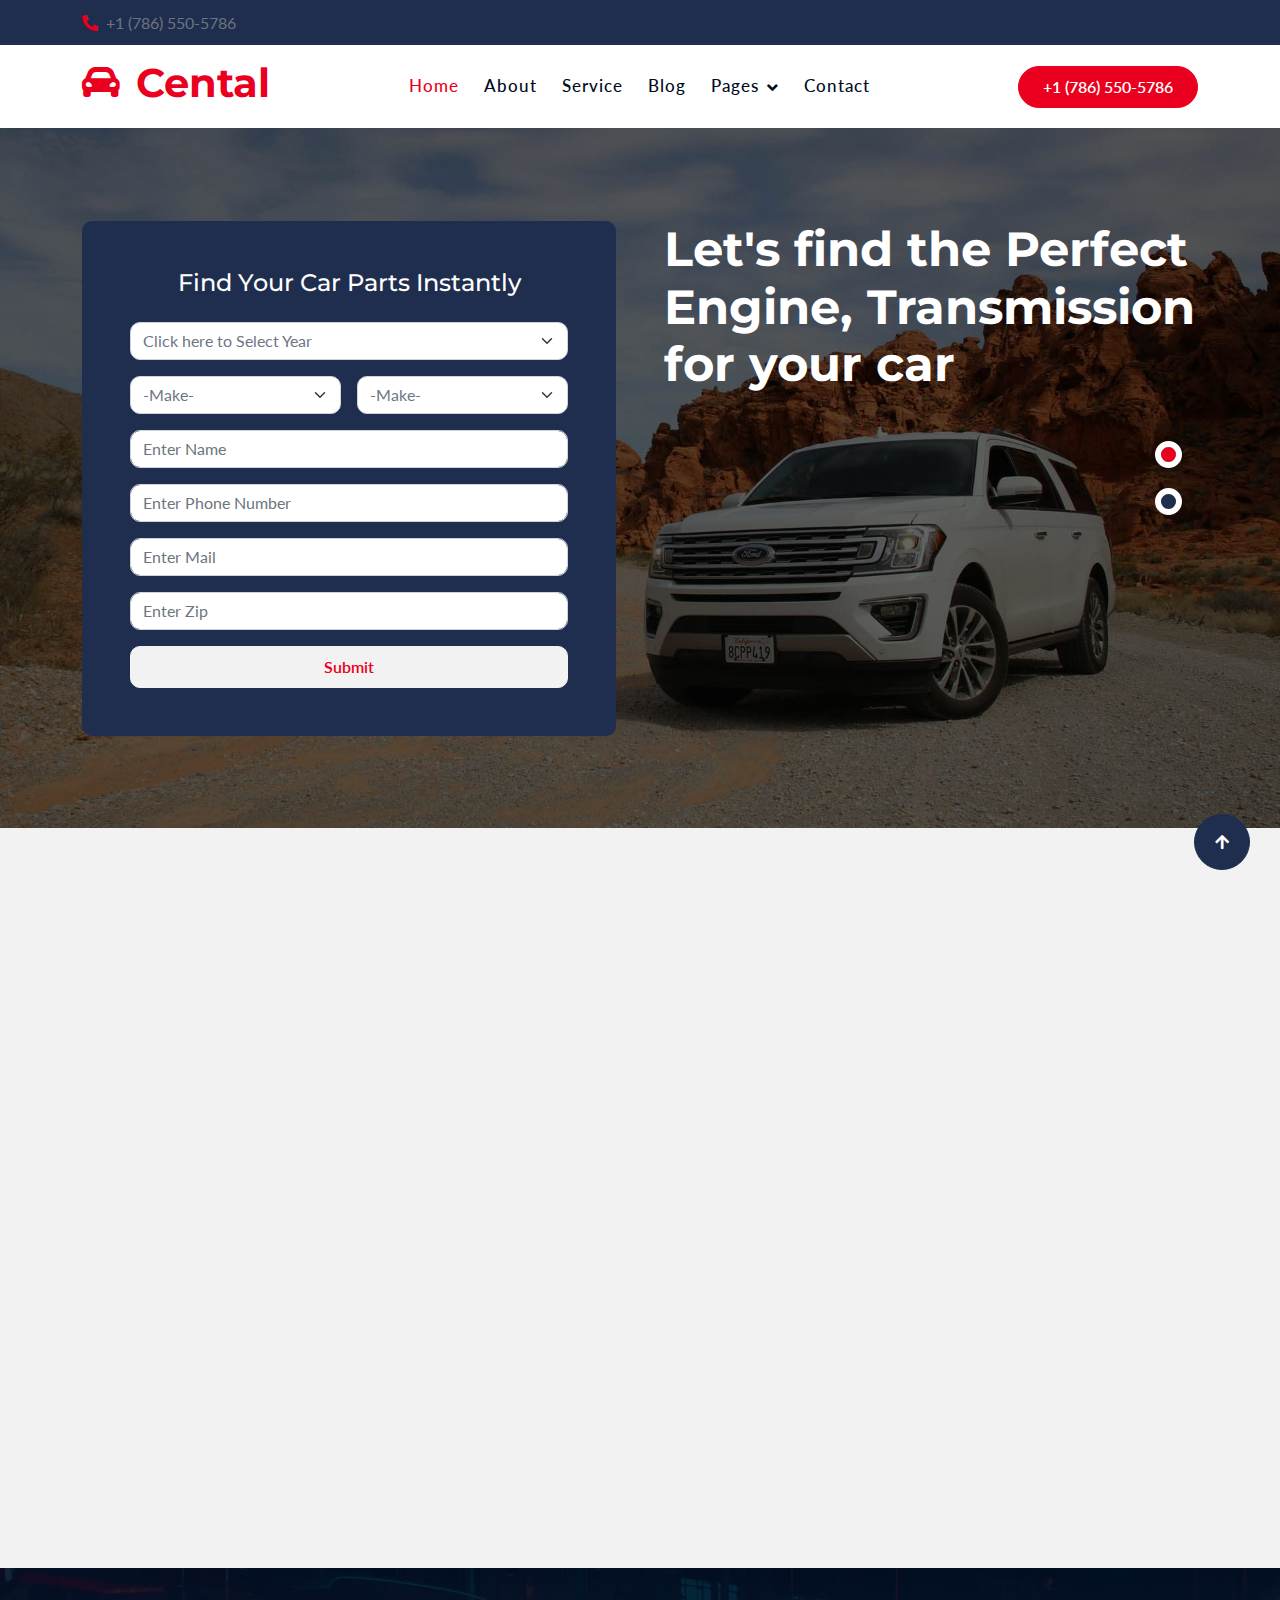
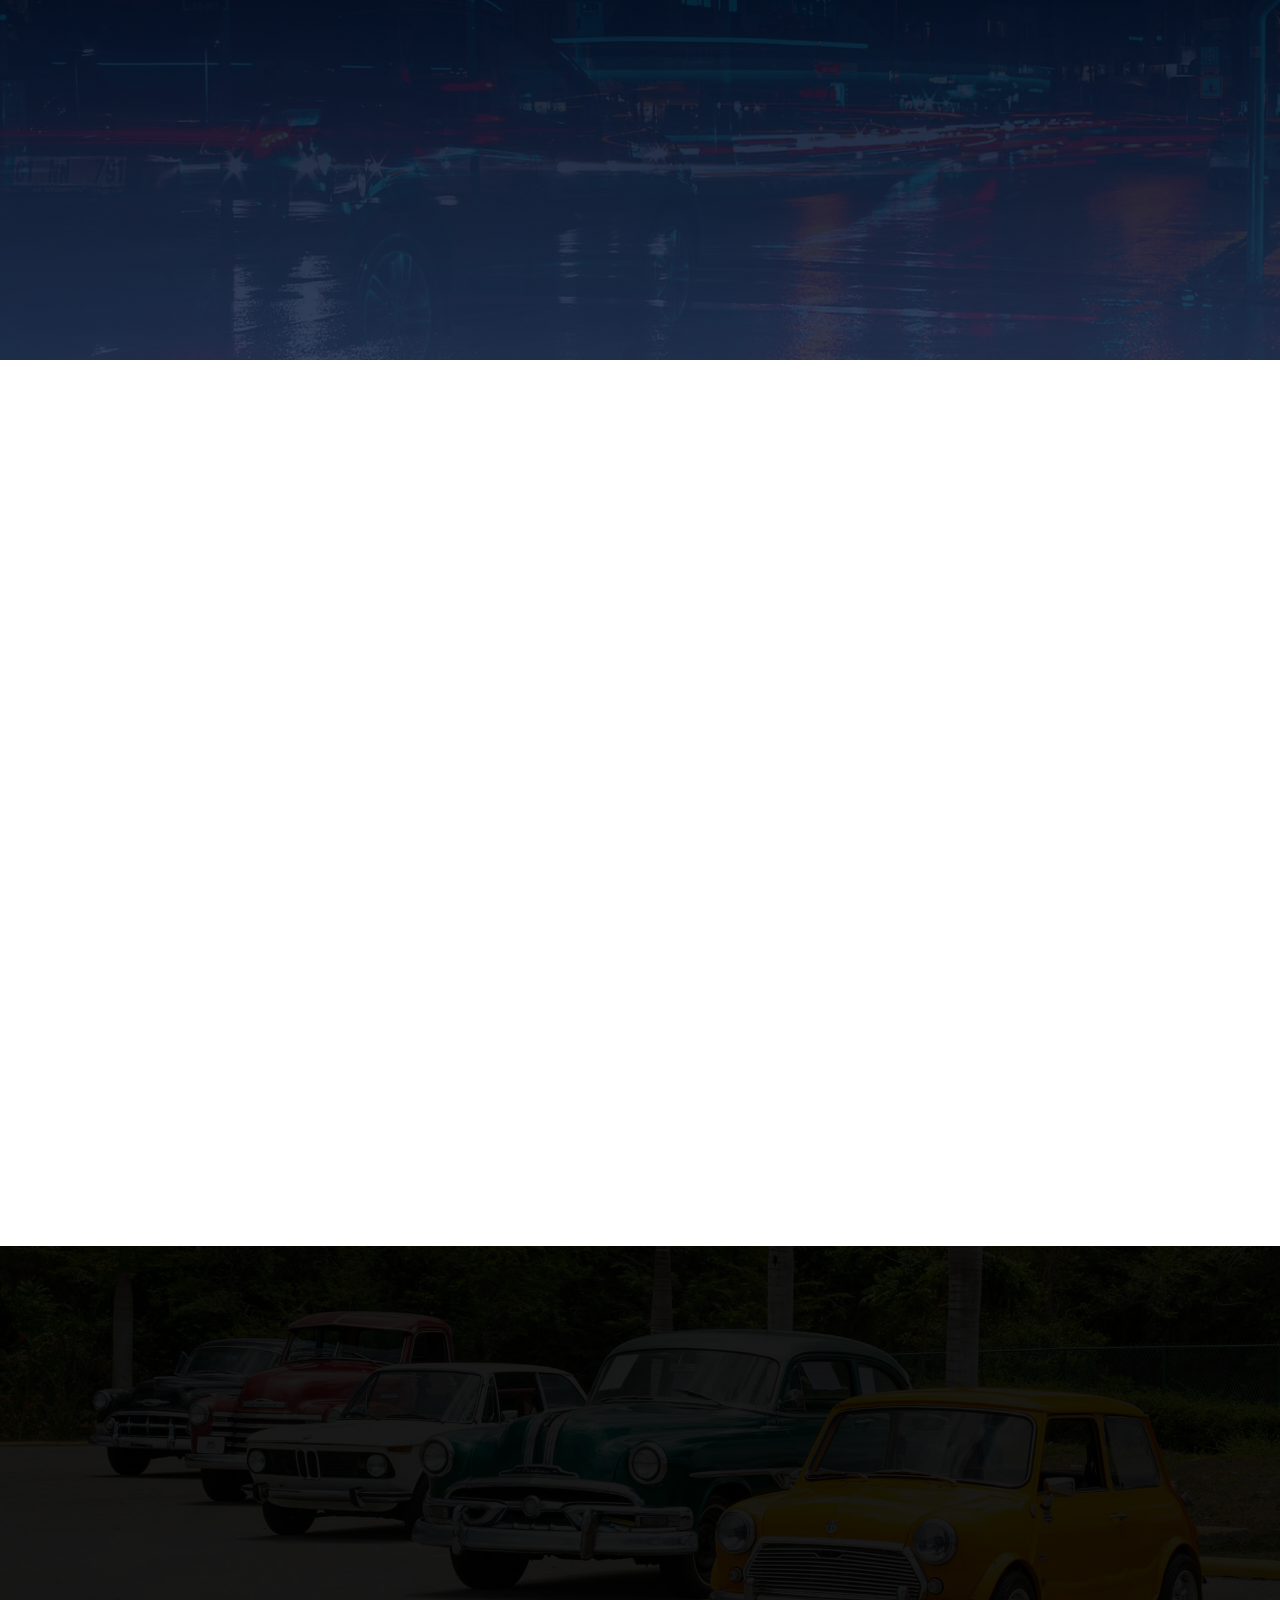
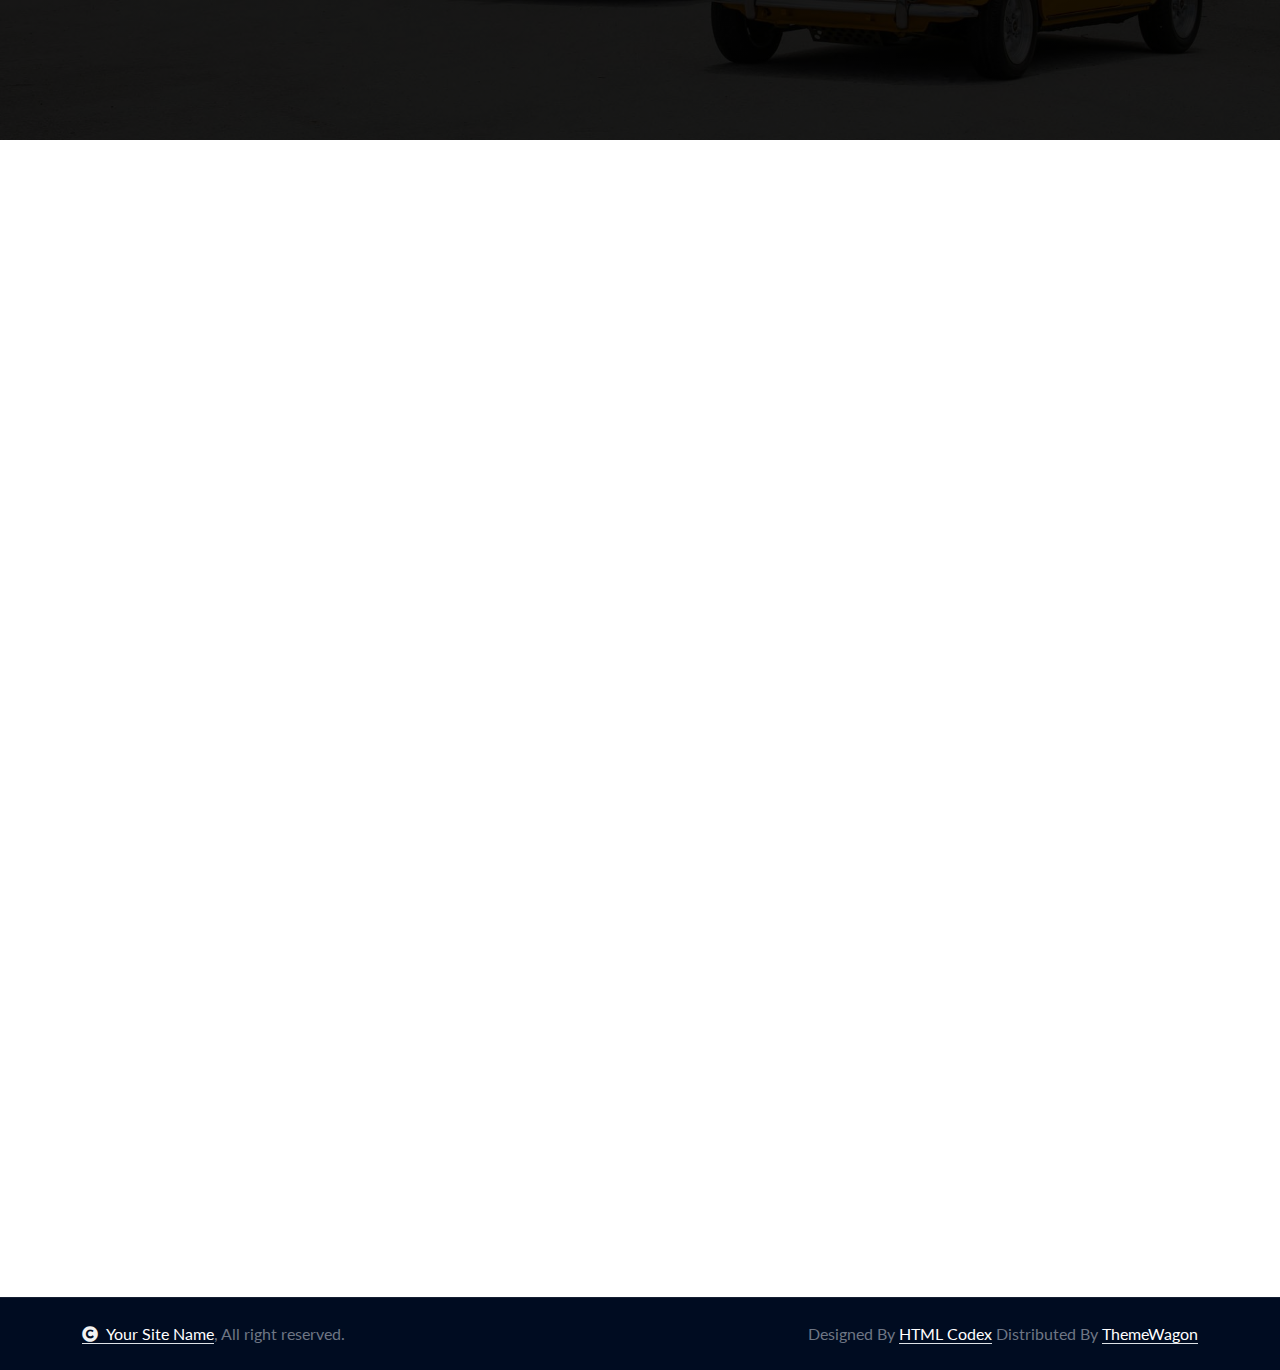
==== index.html @ b7e37d1e "first commit" ====
<!DOCTYPE html>
<html lang="en">

<head>
    <meta charset="utf-8">
    <title>Cental - Car Rent Website Template</title>
    <meta content="width=device-width, initial-scale=1.0" name="viewport">
    <meta content="" name="keywords">
    <meta content="" name="description">

    <!-- Google Web Fonts -->
    <link rel="preconnect" href="https://fonts.googleapis.com">
    <link rel="preconnect" href="https://fonts.gstatic.com" crossorigin>
    <link
        href="https://fonts.googleapis.com/css2?family=Lato:ital,wght@0,400;0,700;0,900;1,400;1,700;1,900&family=Montserrat:ital,wght@0,100..900;1,100..900&display=swap"
        rel="stylesheet">

    <!-- Icon Font Stylesheet -->
    <link rel="stylesheet" href="https://use.fontawesome.com/releases/v5.15.4/css/all.css" />
    <link href="https://cdn.jsdelivr.net/npm/bootstrap-icons@1.4.1/font/bootstrap-icons.css" rel="stylesheet">

    <!-- Libraries Stylesheet -->
    <link href="lib/animate/animate.min.css" rel="stylesheet">
    <link href="lib/owlcarousel/assets/owl.carousel.min.css" rel="stylesheet">


    <!-- Customized Bootstrap Stylesheet -->
    <link href="css/bootstrap.min.css" rel="stylesheet">

    <!-- Template Stylesheet -->
    <link href="css/style.css" rel="stylesheet">
</head>

<body>

    <!-- Spinner Start -->
    <div id="spinner"
        class="show bg-white position-fixed translate-middle w-100 vh-100 top-50 start-50 d-flex align-items-center justify-content-center">
        <div class="spinner-border text-primary" style="width: 3rem; height: 3rem;" role="status">
            <span class="sr-only">Loading...</span>
        </div>
    </div>
    <!-- Spinner End -->

    <!-- Topbar Start -->
    <div class="container-fluid topbar bg-secondary d-none d-xl-block w-100">
        <div class="container">
            <div class="row gx-0 align-items-center" style="height: 45px;">
                <div class="col-lg-6 text-center text-lg-start mb-lg-0">
                    <div class="d-flex flex-wrap">
                        <!-- <a href="#" class="text-muted me-4"><i class="fas fa-map-marker-alt text-primary me-2"></i>Find A Location</a> -->
                        <a href="tel:+1 (786) 550-5786" class="text-muted me-4"><i
                                class="fas fa-phone-alt text-primary me-2"></i>+1 (786) 550-5786</a>
                        <!-- <a href="mailto:example@gmail.com" class="text-muted me-0"><i
                                class="fas fa-envelope text-primary me-2"></i>Example@gmail.com</a> -->
                    </div>
                </div>
                <!-- <div class="col-lg-6 text-center text-lg-end">
                    <div class="d-flex align-items-center justify-content-end">
                        <a href="#" class="btn btn-light btn-sm-square rounded-circle me-3"><i
                                class="fab fa-facebook-f"></i></a>
                        <a href="#" class="btn btn-light btn-sm-square rounded-circle me-3"><i
                                class="fab fa-twitter"></i></a>
                        <a href="#" class="btn btn-light btn-sm-square rounded-circle me-3"><i
                                class="fab fa-instagram"></i></a>
                        <a href="#" class="btn btn-light btn-sm-square rounded-circle me-0"><i
                                class="fab fa-linkedin-in"></i></a>
                    </div>
                </div> -->
            </div>
        </div>
    </div>
    <!-- Topbar End -->

    <!-- Navbar & Hero Start -->
    <div class="container-fluid nav-bar sticky-top px-0 px-lg-4 py-2 py-lg-0">
        <div class="container">
            <nav class="navbar navbar-expand-lg navbar-light">
                <a href="" class="navbar-brand p-0">
                    <h1 class="display-6 text-primary"><i class="fas fa-car-alt me-3"></i></i>Cental</h1>
                    <!-- <img src="img/logo.png" alt="Logo"> -->
                </a>
                <button class="navbar-toggler" type="button" data-bs-toggle="collapse" data-bs-target="#navbarCollapse">
                    <span class="fa fa-bars"></span>
                </button>
                <div class="collapse navbar-collapse" id="navbarCollapse">
                    <div class="navbar-nav mx-auto py-0">
                        <a href="index.html" class="nav-item nav-link active">Home</a>
                        <a href="about.html" class="nav-item nav-link">About</a>
                        <a href="service.html" class="nav-item nav-link">Service</a>
                        <a href="blog.html" class="nav-item nav-link">Blog</a>

                        <div class="nav-item dropdown">
                            <a href="#" class="nav-link dropdown-toggle" data-bs-toggle="dropdown">Pages</a>
                            <div class="dropdown-menu m-0">
                                <a href="feature.html" class="dropdown-item">Our Feature</a>
                                <a href="cars.html" class="dropdown-item">Our Cars</a>
                                <a href="team.html" class="dropdown-item">Our Team</a>
                                <a href="testimonial.html" class="dropdown-item">Testimonial</a>
                                <a href="404.html" class="dropdown-item">404 Page</a>
                            </div>
                        </div>
                        <a href="contact.html" class="nav-item nav-link">Contact</a>
                    </div>
                    <a href="tel:+1 (786) 550-5786" class="btn btn-primary rounded-pill py-2 px-4">+1 (786) 550-5786</a>
                </div>
            </nav>
        </div>
    </div>
    <!-- Navbar & Hero End -->

    <!-- Carousel Start -->
    <div class="header-carousel">
        <div id="carouselId" class="carousel slide" data-bs-ride="carousel" data-bs-interval="false">
            <ol class="carousel-indicators">
                <li data-bs-target="#carouselId" data-bs-slide-to="0" class="active" aria-current="true"
                    aria-label="First slide"></li>
                <li data-bs-target="#carouselId" data-bs-slide-to="1" aria-label="Second slide"></li>
            </ol>
            <div class="carousel-inner" role="listbox">
                <div class="carousel-item active">
                    <img src="img/carousel-2.jpg" class="img-fluid w-100" alt="First slide" />
                    <div class="carousel-caption">
                        <div class="container py-4">
                            <div class="row g-5">
                                <div class="col-lg-6 fadeInLeft animated" data-animation="fadeInLeft" data-delay="1s"
                                    style="animation-delay: 1s;">
                                    <div class="bg-secondary rounded p-5">
                                        <h4 class="text-white mb-4">Find Your Car Parts Instantly</h4>
                                        <form>
                                            <div class="row g-3">
                                                <div class="col-12">
                                                    <select class="form-select" aria-label="Default select example">
                                                        <option value="">Click here to Select Year</option>
                                                        <option value="2023">2023</option>
                                                        <option value="2022">2022</option>
                                                        <option value="2021">2021</option>
                                                        <option value="2020">2020</option>
                                                        <option value="2019">2019</option>
                                                        <option value="2018">2018</option>
                                                        <option value="2017">2017</option>
                                                        <option value="2016">2016</option>
                                                        <option value="2015">2015</option>
                                                        <option value="2014">2014</option>
                                                        <option value="2013">2013</option>
                                                        <option value="2012">2012</option>
                                                        <option value="2011">2011</option>
                                                        <option value="2010">2010</option>
                                                        <option value="2009">2009</option>
                                                        <option value="2008">2008</option>
                                                        <option value="2007">2007</option>
                                                        <option value="2006">2006</option>
                                                        <option value="2005">2005</option>
                                                        <option value="2004">2004</option>
                                                        <option value="2003">2003</option>
                                                        <option value="2002">2002</option>
                                                        <option value="2001">2001</option>
                                                        <option value="2000">2000</option>
                                                        <option value="1999">1999</option>
                                                        <option value="1998">1998</option>
                                                        <option value="1997">1997</option>
                                                        <option value="1996">1996</option>
                                                        <option value="1995">1995</option>
                                                        <option value="1994">1994</option>
                                                        <option value="1993">1993</option>
                                                        <option value="1992">1992</option>
                                                        <option value="1991">1991</option>
                                                        <option value="1990">1990</option>
                                                        <option value="1989">1989</option>
                                                        <option value="1988">1988</option>
                                                        <option value="1987">1987</option>
                                                        <option value="1986">1986</option>
                                                        <option value="1985">1985</option>
                                                        <option value="1984">1984</option>
                                                        <option value="1983">1983</option>
                                                        <option value="1982">1982</option>
                                                        <option value="1981">1981</option>
                                                        <option value="1980">1980</option>
                                                        <option value="1979">1979</option>
                                                        <option value="1978">1978</option>
                                                        <option value="1977">1977</option>
                                                        <option value="1976">1976</option>
                                                        <option value="1975">1975</option>
                                                        <option value="1974">1974</option>
                                                        <option value="1973">1973</option>
                                                        <option value="1972">1972</option>
                                                        <option value="1971">1971</option>
                                                        <option value="1970">1970</option>
                                                    </select>
                                                </div>
                                                <div class="col-6">
                                                    <select class="form-select" aria-label="Default select example">
                                                        <option value="">-Make-</option>
                                                        <option value="AMC">AMC</option>
                                                        <option value="Acura">Acura</option>
                                                        <option value="Alfa">Alfa</option>
                                                        <option value="Aston Martin">Aston Martin</option>
                                                        <option value="Asuna">Asuna</option>
                                                        <option value="Audi">Audi</option>
                                                        <option value="Austin">Austin</option>
                                                        <option value="Autocar">Autocar</option>
                                                        <option value="Avanti">Avanti</option>
                                                        <option value="BMW">BMW</option>
                                                        <option value="Bentley">Bentley</option>
                                                        <option value="Bricklin">Bricklin</option>
                                                        <option value="Brockway">Brockway</option>
                                                        <option value="Buick">Buick</option>
                                                        <option value="Cadillac">Cadillac</option>
                                                        <option value="Checker">Checker</option>
                                                        <option value="Chevy">Chevy</option>
                                                        <option value="Chrysler">Chrysler</option>
                                                        <option value="Citroen">Citroen</option>
                                                        <option value="Daewoo">Daewoo</option>
                                                        <option value="Daihatsu">Daihatsu</option>
                                                        <option value="Delorean">Delorean</option>
                                                        <option value="Desoto">Desoto</option>
                                                        <option value="Diamond">Diamond</option>
                                                        <option value="Dodge">Dodge</option>
                                                        <option value="Eagle">Eagle</option>
                                                        <option value="Ferrari">Ferrari</option>
                                                        <option value="Fiat">Fiat</option>
                                                        <option value="Fisker">Fisker</option>
                                                        <option value="Ford">Ford</option>
                                                        <option value="GMC">GMC</option>
                                                        <option value="Genesis">Genesis</option>
                                                        <option value="Geo">Geo</option>
                                                        <option value="Honda">Honda</option>
                                                        <option value="Hummer">Hummer</option>
                                                        <option value="Hyundai">Hyundai</option>
                                                        <option value="Infiniti">Infiniti</option>
                                                        <option value="Isuzu">Isuzu</option>
                                                        <option value="Jaguar">Jaguar</option>
                                                        <option value="Jeep">Jeep</option>
                                                        <option value="Kia">Kia</option>
                                                        <option value="Lamborghini">Lamborghini</option>
                                                        <option value="LandRover">LandRover</option>
                                                        <option value="Lexus">Lexus</option>
                                                        <option value="Lincoln">Lincoln</option>
                                                        <option value="Lotus">Lotus</option>
                                                        <option value="Maserati">Maserati</option>
                                                        <option value="Maybach">Maybach</option>
                                                        <option value="Mazda">Mazda</option>
                                                        <option value="Mercedes">Mercedes</option>
                                                        <option value="Mercury">Mercury</option>
                                                        <option value="Mini">Mini</option>
                                                        <option value="Mitsubishi">Mitsubishi</option>
                                                        <option value="Nissan">Nissan</option>
                                                        <option value="Oldsmobile">Oldsmobile</option>
                                                        <option value="Peugeot">Peugeot</option>
                                                        <option value="Plymouth">Plymouth</option>
                                                        <option value="Pontiac">Pontiac</option>
                                                        <option value="Porsche">Porsche</option>
                                                        <option value="Ram">Ram</option>
                                                        <option value="Renault">Renault</option>
                                                        <option value="RollsRoyce">RollsRoyce</option>
                                                        <option value="Rover">Rover</option>
                                                        <option value="Saab">Saab</option>
                                                        <option value="Saturn">Saturn</option>
                                                        <option value="Scion">Scion</option>
                                                        <option value="Subaru">Subaru</option>
                                                        <option value="Suzuki">Suzuki</option>
                                                        <option value="Tesla">Tesla</option>
                                                        <option value="Toyota">Toyota</option>
                                                        <option value="Triumph">Triumph</option>
                                                        <option value="Volkswagen">Volkswagen</option>
                                                        <option value="Volvo">Volvo</option>
                                                    </select>
                                                </div>
                                                <div class="col-6">
                                                    <select class="form-select" aria-label="Default select example">
                                                        <option value="">-Make-</option>
                                                        <option>Engine</option>
                                                        <option>Transmission</option>
                                                        <option>ABS Module</option>
                                                        <option>ABS Pump</option>
                                                        <option>Airbag</option>
                                                        <option>Steering Column</option>
                                                        <option>Instrument Cluster</option>
                                                        <option>Front Drive Shaft</option>
                                                        <option>Rear Drive Shaft</option>
                                                        <option>Transfer Case</option>
                                                        <option>Cylinder Head</option>
                                                        <option>Axle Shaft</option>
                                                        <option>Struts</option>
                                                        <option>Side Mirror</option>
                                                        <option>Front Differential</option>
                                                        <option>Rear Differential</option>
                                                        <option>Rear Axle Assembly (Rear End)</option>
                                                        <option>Front Axle Assembly</option>
                                                        <option>Shifter Assembly</option>
                                                        <option>Paddle Shifter</option>
                                                        <option>Turbo</option>
                                                        <option>Supercharger</option>
                                                        <option>Climate Control Module</option>
                                                        <option>A/C Heater Control</option>
                                                        <option>HVAC Control</option>
                                                        <option>Tail Light</option>
                                                        <option>ABS Assembly</option>
                                                        <option>ABS Control Module</option>
                                                        <option>Headlight</option>
                                                        <option>Others</option>
                                                        <option>A/C Compressor</option>
                                                        <option>A/C Compressor Clutch Only</option>
                                                        <option>A/C Condenser</option>
                                                        <option>A/C Condenser Fan</option>
                                                        <option>A/C Control Computer</option>
                                                        <option>A/C Evaporator</option>
                                                        <option>A/C Evaporator Housing only</option>
                                                        <option>A/C Heater Control (see also Radio or TV Screen)
                                                        </option>
                                                        <option>A/C Hose</option>
                                                        <option>Adaptive Cruise Projector</option>
                                                        <option>Air Bag</option>
                                                        <option>Air Bag Clockspring</option>
                                                        <option>Air Bag Ctrl Module</option>
                                                        <option>Air Box/Air Cleaner</option>
                                                        <option>Air Cond./Heater Vents</option>
                                                        <option>Air Flow Meter</option>
                                                        <option>Air Pump</option>
                                                        <option>Air Ride Compressor</option>
                                                        <option>Air Shutter</option>
                                                        <option>Air Tube/Resonator</option>
                                                        <option>Alternator</option>
                                                        <option>Amplifier/Radio</option>
                                                        <option>Antenna</option>
                                                        <option>Anti-Lock Brake Computer</option>
                                                        <option>Anti-Lock Brake Pump</option>
                                                        <option>Audiovisual (A/V) (see also TV Screen)</option>
                                                        <option>Automatic Headlight Dimmer</option>
                                                        <option>Axle Assy Fr (4WD w. Housing)</option>
                                                        <option>Axle Assy Rear (w. Housing)</option>
                                                        <option>Axle Beam Front (2WD, incl I Beam Susp)</option>
                                                        <option>Axle Beam Rear (FWD)</option>
                                                        <option>Axle Flange</option>
                                                        <option>Axle Housing Only</option>
                                                        <option>Axle Shaft</option>
                                                        <option>Back Glass Regulator</option>
                                                        <option>Back Glass Shock</option>
                                                        <option>Backing Plate, Front</option>
                                                        <option>Backing Plate, Rear</option>
                                                        <option>Backup Camera</option>
                                                        <option>Backup Light</option>
                                                        <option>Battery Tray</option>
                                                        <option>Bell Housing</option>
                                                        <option>Belt Tensioner</option>
                                                        <option>Blind Spot Camera</option>
                                                        <option>Blower Motor</option>
                                                        <option>Body Wiring Harness</option>
                                                        <option>Brake/Clutch Pedal</option>
                                                        <option>Brake Booster</option>
                                                        <option>Brake Proportioning Valve</option>
                                                        <option>Brake Rotor/Drum, Front</option>
                                                        <option>Brake Rotor/Drum, Rear</option>
                                                        <option>Bug Screen</option>
                                                        <option>Bumper Assy (Front) includes cover</option>
                                                        <option>Bumper Assy (Rear) includes cover</option>
                                                        <option>Bumper Cover (Front)</option>
                                                        <option>Bumper Cover (Rear)</option>
                                                        <option>Bumper End Cap</option>
                                                        <option>Bumper Energy Absorber (Front)</option>
                                                        <option>Bumper Energy Absorber (Rear)</option>
                                                        <option>Bumper Face Bar (Front)</option>
                                                        <option>Bumper Face Bar (Rear)</option>
                                                        <option>Bumper Filler Panel</option>
                                                        <option>Bumper Step Pad</option>
                                                        <option>Cabin Air Filter</option>
                                                        <option>Cabin Fuse Box</option>
                                                        <option>Caliper</option>
                                                        <option>Camera Projector</option>
                                                        <option>Camshaft Housing</option>
                                                        <option>Carburetor (see also Throttle Body)</option>
                                                        <option>Cargo Lamp</option>
                                                        <option>Carrier (see also Differential)</option>
                                                        <option>Carrier Case</option>
                                                        <option>CD Player/Radio</option>
                                                        <option>Center Cap (Wheel)</option>
                                                        <option>Chassis Control Computer (not Engine)</option>
                                                        <option>Clock</option>
                                                        <option>Clockspring (Air Bag)</option>
                                                        <option>Clutch Disc</option>
                                                        <option>Clutch Fork</option>
                                                        <option>Clutch Master Cylinder</option>
                                                        <option>Coil/Air Spring</option>
                                                        <option>Coil/Igniter</option>
                                                        <option>Column Switch</option>
                                                        <option>Computer Box Engine</option>
                                                        <option>Computer Box Not Engine</option>
                                                        <option>Condenser</option>
                                                        <option>Condenser/Radiator mtd. Cooling Fan</option>
                                                        <option>Connecting Rod, Engine</option>
                                                        <option>Console, Front</option>
                                                        <option>Console, Rear</option>
                                                        <option>Control Arm, Front Lower</option>
                                                        <option>Control Arm, Front Upper</option>
                                                        <option>Control Arm, Rear Lower</option>
                                                        <option>Control Arm, Rear Upper</option>
                                                        <option>Convertible Top</option>
                                                        <option>Convertible Top Boot</option>
                                                        <option>Convertible Top Lift</option>
                                                        <option>Convertible Top Motor</option>
                                                        <option>Coolant Pump</option>
                                                        <option>Cooling Fan (Rad and Con mtd.)</option>
                                                        <option>Core (Radiator) Support</option>
                                                        <option>Cowl</option>
                                                        <option>Cowl Vent Panel</option>
                                                        <option>Crank Pulley (Harmonic Balancer)</option>
                                                        <option>Cruise Control Computer</option>
                                                        <option>Cruise Speed Controler</option>
                                                        <option>Cylinder Head (Engine)</option>
                                                        <option>Dash/Interior/Seat Switch</option>
                                                        <option>Dash Bezel (see also Instrument or Radio Bezel)</option>
                                                        <option>Dash Wiring Harness</option>
                                                        <option>Deck Lid Assembly</option>
                                                        <option>Deck Lid/Trunk Lid Shell</option>
                                                        <option>Differential Assembly (see also Carrier)</option>
                                                        <option>Differential Case Only</option>
                                                        <option>Differential Flange Only</option>
                                                        <option>Distributor</option>
                                                        <option>Door Mirror Cover</option>
                                                        <option>Door Window Crank Handle</option>
                                                        <option>Drag Link</option>
                                                        <option>Drive-By-Wire</option>
                                                        <option>Drive Shaft, Front</option>
                                                        <option>Drive Shaft, Rear</option>
                                                        <option>Driving Lamp Bezel</option>
                                                        <option>EGR Valve</option>
                                                        <option>Electric Door Motor (not Window)</option>
                                                        <option>Electric Window Motor</option>
                                                        <option>Electronic Transmission Shifter</option>
                                                        <option>Emblem</option>
                                                        <option>Emergency Brake</option>
                                                        <option>Engine</option>
                                                        <option>Engine Block</option>
                                                        <option>Engine Computer</option>
                                                        <option>Engine Core</option>
                                                        <option>Engine Cover</option>
                                                        <option>Engine Cradle</option>
                                                        <option>Engine Cylinder Head</option>
                                                        <option>Engine Fuse Box</option>
                                                        <option>Engine Oil Pan</option>
                                                        <option>Engine Wiring Harness</option>
                                                        <option>Exhaust Assembly</option>
                                                        <option>Exhaust Cross Pipe</option>
                                                        <option>Exhaust Fluid Pump</option>
                                                        <option>Exhaust Fluid Tank</option>
                                                        <option>Exhaust Heat Shield</option>
                                                        <option>Exhaust Lead Pipe</option>
                                                        <option>Exhaust Manifold</option>
                                                        <option>Exhaust Muffler</option>
                                                        <option>Exhaust Pipe</option>
                                                        <option>Exhaust Resonator</option>
                                                        <option>Exhaust Tail Pipe</option>
                                                        <option>Fan Blade</option>
                                                        <option>Fan Clutch</option>
                                                        <option>Flex Plate</option>
                                                        <option>Floor Shift Assembly</option>
                                                        <option>Flywheel</option>
                                                        <option>Fog Lamp</option>
                                                        <option>Fog Lamp Bezel</option>
                                                        <option>Fog Lamp Rear</option>
                                                        <option>Fog Lamp Switch</option>
                                                        <option>Frame</option>
                                                        <option>Frame Front Section Only</option>
                                                        <option>Frame Horn</option>
                                                        <option>Frame Upper &amp; Lower Rails</option>
                                                        <option>Front Axle Assembly (4WD w Housing)</option>
                                                        <option>Front Axle Beam (2WD, incl I Beam Susp)</option>
                                                        <option>Front Axle Shaft</option>
                                                        <option>Front Door Mirror</option>
                                                        <option>Front Door Mirror Glass</option>
                                                        <option>Front Door Regulator</option>
                                                        <option>Front Door Switch</option>
                                                        <option>Front Door Vent Glass Regulator</option>
                                                        <option>Front Door Window Motor</option>
                                                        <option>Front Drive Shaft</option>
                                                        <option>Front End Assembly (Nose)</option>
                                                        <option>Front Seat Belt Assembly</option>
                                                        <option>Front Valance</option>
                                                        <option>Front Window Regulator</option>
                                                        <option>Fuel Cap</option>
                                                        <option>Fuel Cooler</option>
                                                        <option>Fuel Distributor (&amp; Misc. Injection)</option>
                                                        <option>Fuel Filler Door</option>
                                                        <option>Fuel Filler Neck</option>
                                                        <option>Fuel Gauge</option>
                                                        <option>Fuel Injector (&amp; Misc. Injection)</option>
                                                        <option>Fuel Injector Pump</option>
                                                        <option>Fuel Pump</option>
                                                        <option>Fuel Rail (&amp; Misc. Injection)</option>
                                                        <option>Fuel Tank</option>
                                                        <option>Fuel Tank Sending Unit</option>
                                                        <option>Fuse Box (Cabin)</option>
                                                        <option>Fuse Box (Engine)</option>
                                                        <option>Gas Cap</option>
                                                        <option>Gas Tank</option>
                                                        <option>Gate Window Regulator</option>
                                                        <option>Gauge (Misc)</option>
                                                        <option>Generator</option>
                                                        <option>Glass, Special (see also Sunroof/TTop)</option>
                                                        <option>Glove Box</option>
                                                        <option>GPS Screen (see also Radio or Heater/AC Control)
                                                        </option>
                                                        <option>Grille</option>
                                                        <option>Grille Moulding</option>
                                                        <option>Grille Surround</option>
                                                        <option>Harmonic Balancer (Crank Pulley)</option>
                                                        <option>Head (Cylinder)</option>
                                                        <option>Header Panel</option>
                                                        <option>Headlight Assembly</option>
                                                        <option>Headlight Cover (Plastic)</option>
                                                        <option>Headlight Door</option>
                                                        <option>Headlight Housing</option>
                                                        <option>Headlight Igniter</option>
                                                        <option>Headlight Lens</option>
                                                        <option>Headlight Motor</option>
                                                        <option>Headlight Switch (Column Mounted)</option>
                                                        <option>Headlight Switch (Dash Mounted)</option>
                                                        <option>Headlight Switch (see also Column Switch)</option>
                                                        <option>Headlight Washer Motor Only</option>
                                                        <option>Headlight Wiper Motor Only</option>
                                                        <option>Headrest</option>
                                                        <option>Heads Up Display</option>
                                                        <option>Heater Assy</option>
                                                        <option>Heater Core</option>
                                                        <option>Heater Motor</option>
                                                        <option>Heater/AC Control (see also Radio or TV Screen)</option>
                                                        <option>Hood Deflector</option>
                                                        <option>Hood Latch</option>
                                                        <option>Hood Ornament</option>
                                                        <option>Hood Prop</option>
                                                        <option>Hood Scoop</option>
                                                        <option>Hood Shock</option>
                                                        <option>Horn</option>
                                                        <option>Hub</option>
                                                        <option>Hub Cap/Wheel Cover (display w image)</option>
                                                        <option>Hub Cap/Wheel Cover (display w/o image)</option>
                                                        <option>Hub, Lockout (4WD)</option>
                                                        <option>Ignition Module (see also Ignitor/Coil)</option>
                                                        <option>Ignition Switch</option>
                                                        <option>Ignitor/Coil</option>
                                                        <option>Info Screen (see also Radio or Heater/AC Control)
                                                        </option>
                                                        <option>Inside Door Handle</option>
                                                        <option>Instrument Cluster (see also Speedo)</option>
                                                        <option>Instrument Cluster Bezel</option>
                                                        <option>Intake Manifold</option>
                                                        <option>Intercooler</option>
                                                        <option>Interior Light</option>
                                                        <option>Inverter Cooler</option>
                                                        <option>Jack Assembly</option>
                                                        <option>Keys/Latches and Locks</option>
                                                        <option>Key Remote/Fob</option>
                                                        <option>Knee Assembly (see also Strut Assy)</option>
                                                        <option>Latch, Front Door</option>
                                                        <option>Latch, Rear Door</option>
                                                        <option>Latch, Back Door</option>
                                                        <option>Latches</option>
                                                        <option>Leaf Spring, Front</option>
                                                        <option>Leaf Spring, Rear</option>
                                                        <option>License Lamp</option>
                                                        <option>License Plate Bracket</option>
                                                        <option>Lock Actuator</option>
                                                        <option>Lockout Hub, 4X4</option>
                                                        <option>Locks</option>
                                                        <option>Luggage Rack</option>
                                                        <option>Marker/Fog Light, Front</option>
                                                        <option>Marker/Side Light, Rear</option>
                                                        <option>Master Cylinder</option>
                                                        <option>Mirror, Door</option>
                                                        <option>Mirror, Rear View</option>
                                                        <option>Neutral Safety Switch</option>
                                                        <option>Night Vision Camera</option>
                                                        <option>Oil Cooler</option>
                                                        <option>Oil Filter Adapter</option>
                                                        <option>Oil Pan, Engine</option>
                                                        <option>Oil Pan, Transmission</option>
                                                        <option>Oil Pump, Engine</option>
                                                        <option>Outside Door Handle</option>
                                                        <option>Overdrive Unit (see also Transmission)</option>
                                                        <option>Paddle Shifter</option>
                                                        <option>Park/Fog Lamp Front</option>
                                                        <option>Parcel Shelf</option>
                                                        <option>Park Lamp Rear (Side)</option>
                                                        <option>Parking Assist Camera</option>
                                                        <option>Power Brake Booster</option>
                                                        <option>Power Steering Assy</option>
                                                        <option>Power Steering Cooler</option>
                                                        <option>Power Steering Motor</option>
                                                        <option>Power Steering Pressure Cyl</option>
                                                        <option>Power Steering Pump</option>
                                                        <option>Power Steering Rack/Box/Gear</option>
                                                        <option>Power Steering Reservoir</option>
                                                        <option>Push Rod (Engine)</option>
                                                        <option>Quarter Window Motor</option>
                                                        <option>Quarter Window Regulator</option>
                                                        <option>Rack &amp; Pinion (Steering)</option>
                                                        <option>Radiator</option>
                                                        <option>Radiator/Condenser mtd. Cooling Fan</option>
                                                        <option>Radiator Air Shutter</option>
                                                        <option>Radiator Core Support</option>
                                                        <option>Radiator Cover Baffle</option>
                                                        <option>Radiator Fan Shroud</option>
                                                        <option>Radiator Overflow Bottle</option>
                                                        <option>Radio/CD (see also A/C Control or TV Screen)</option>
                                                        <option>Radio Bezel Trim</option>
                                                        <option>Radio Face Plate</option>
                                                        <option>Radius Arm, Front</option>
                                                        <option>Rag Joint (see also Steering Coupler)</option>
                                                        <option>Rear Axle Assy (RWD)</option>
                                                        <option>Rear Axle Beam (FWD)</option>
                                                        <option>Rear Clip</option>
                                                        <option>Rear Console</option>
                                                        <option>Rear Crossmember</option>
                                                        <option>Rear Door Handle, Inside</option>
                                                        <option>Rear Door Handle, Outside</option>
                                                        <option>Rear Door Regulator</option>
                                                        <option>Rear Door Switch</option>
                                                        <option>Rear Door Vent Glass regulator</option>
                                                        <option>Rear Door Window Motor</option>
                                                        <option>Rear Door Window Regulator</option>
                                                        <option>Rear Drive Shaft</option>
                                                        <option>Rear Finish Panel</option>
                                                        <option>Rear Gate Window Motor</option>
                                                        <option>Rear Knuckle/Stub Axle</option>
                                                        <option>Rear Lower Valance</option>
                                                        <option>Rear Seat Belt Assembly</option>
                                                        <option>Rear Suspension (see also Control Arms)</option>
                                                        <option>Rear Suspension Locating Arm</option>
                                                        <option>Rear Suspension Trailing Arm</option>
                                                        <option>Rear Window Defogger</option>
                                                        <option>Rear Window Washer Motor</option>
                                                        <option>Receiver Dryer</option>
                                                        <option>Ring and Pinion Only</option>
                                                        <option>Roll Bar</option>
                                                        <option>Roll Bar Padding</option>
                                                        <option>Roof</option>
                                                        <option>Roof Glass Frame/Track</option>
                                                        <option>Roof Panel (see also Sunroof)</option>
                                                        <option>Roof Rack</option>
                                                        <option>Running Boards</option>
                                                        <option>Running Board Motor</option>
                                                        <option>Seat Belt, Front</option>
                                                        <option>Seat Belt, Rear</option>
                                                        <option>Seat Belt Motor</option>
                                                        <option>Seat Belt Pretensioner</option>
                                                        <option>Seat Belt Track (Electric)</option>
                                                        <option>Seat Motor</option>
                                                        <option>Seat Switch</option>
                                                        <option>Seat Track, Front Only</option>
                                                        <option>Shifter Assembly (Floor)</option>
                                                        <option>Shock Absorber</option>
                                                        <option>Slave Cylinder</option>
                                                        <option>Smog Pump</option>
                                                        <option>Spare Tire Carrier</option>
                                                        <option>Spare Tire Cover</option>
                                                        <option>Spare Tire Hoist</option>
                                                        <option>Special Glass</option>
                                                        <option>Speedometer (see also Instr. Cluster)</option>
                                                        <option>Spindle</option>
                                                        <option>Spoiler, Front</option>
                                                        <option>Spoiler, Rear</option>
                                                        <option>Spring Hanger</option>
                                                        <option>Stabilizer Bar Only</option>
                                                        <option>Starter</option>
                                                        <option>Steering Column</option>
                                                        <option>Steering Column Shaft</option>
                                                        <option>Steering Knuckle (see also Knee &amp; Strut)</option>
                                                        <option>Steering Pump</option>
                                                        <option>Steering Rack/Box/Gear</option>
                                                        <option>Steering Wheel</option>
                                                        <option>Strut (see also Knee Assy)</option>
                                                        <option>Strut Tower Brace</option>
                                                        <option>Sun Roof / T-Top</option>
                                                        <option>Sun Roof Motor</option>
                                                        <option>Supercharger/Turbocharger</option>
                                                        <option>Tachometer</option>
                                                        <option>Tail Light</option>
                                                        <option>Tailgate Hinge</option>
                                                        <option>Tailgate Lift Motor</option>
                                                        <option>Tailgate Window Regulator</option>
                                                        <option>Thermostat Housing</option>
                                                        <option>Third Brake Light</option>
                                                        <option>Throttle Body/Throttle Valve Housing</option>
                                                        <option>Timing Belt/Chain</option>
                                                        <option>Timing Cover</option>
                                                        <option>Torque Convertor</option>
                                                        <option>Tow Hook</option>
                                                        <option>Track/Watts Linkage</option>
                                                        <option>Trailer Brake Controller</option>
                                                        <option>Trailer Hitch</option>
                                                        <option>Trans OD Unit (see also Transmission)</option>
                                                        <option>Transaxle Housing Only</option>
                                                        <option>Transfer Case</option>
                                                        <option>Transfer Case Adapter</option>
                                                        <option>Transfer Case Core</option>
                                                        <option>Transfer Case Electric Motor</option>
                                                        <option>Transfer Case Switch</option>
                                                        <option>Transmission</option>
                                                        <option>Transmission Bellhousing Only</option>
                                                        <option>Transmission Clutch Actuator</option>
                                                        <option>Transmission Computer</option>
                                                        <option>Transmission Core</option>
                                                        <option>Transmission Crossmember</option>
                                                        <option>Transmission Pan</option>
                                                        <option>Transmission Torque Converter</option>
                                                        <option>Transmission Wiring Harness</option>
                                                        <option>Trunk Lid Pull Down Motor</option>
                                                        <option>Trunk Lid/Hatch</option>
                                                        <option>Trunk Lid/Hatch Hinge</option>
                                                        <option>Trunk Lid/Hatch Shock</option>
                                                        <option>Trunk Lid/Tailgate Moulding</option>
                                                        <option>TTop/Sunroof</option>
                                                        <option>Turbo/Supercharger Core</option>
                                                        <option>Turbocharger/Supercharger</option>
                                                        <option>Turn Signal/Fog Lamp</option>
                                                        <option>TV Screen (see also Radio or Heater/AC Control)</option>
                                                        <option>Vacuum Pump</option>
                                                        <option>Vacuum Storage Tank</option>
                                                        <option>Valance, Front</option>
                                                        <option>Valance, Rear</option>
                                                        <option>Valve Cover</option>
                                                        <option>Vapor Canister</option>
                                                        <option>Washer Nozzle</option>
                                                        <option>Water Pump</option>
                                                        <option>Water Separator</option>
                                                        <option>Wheel (display w image)</option>
                                                        <option>Wheel (display w/o image)</option>
                                                        <option>Wheel Bearing</option>
                                                        <option>Wheel Cover/Hubcap (display w image)</option>
                                                        <option>Wheel Cover/Hubcap (display w/o image)</option>
                                                        <option>Wheel Lug Nut</option>
                                                        <option>Wheel Opening Moulding</option>
                                                        <option>Wheelchair Lift</option>
                                                        <option>Wheelchair Ramp</option>
                                                        <option>Wheelhouse (Rear)</option>
                                                        <option>Winch</option>
                                                        <option>Window Motor</option>
                                                        <option>Window Regulator (Front)</option>
                                                        <option>Window Regulator (Rear)</option>
                                                        <option>Window Shade</option>
                                                        <option>Window Switch (Front Door)</option>
                                                        <option>Window Switch (Rear Door)</option>
                                                        <option>Window Washer Motor, Rear</option>
                                                        <option>Windshield Washer Motor (Front)</option>
                                                        <option>Windshield Washer Reservoir</option>
                                                        <option>Wiper Arm</option>
                                                        <option>Wiper Linkage</option>
                                                        <option>Wiper Motor, Front (Windshield)</option>
                                                        <option>Wiper Motor, Rear</option>
                                                        <option>Wiring Harness (Body)</option>
                                                        <option>Wiring Harness (Dash)</option>
                                                        <option>Wiring Harness (Engine)</option>
                                                        <option>Wiring Harness (Transmission)</option>
                                                        <option>Yoke/U-Joint</option>
                                                        <option>Timing Gears</option>
                                                        <option>Back Door (above rear bumper)</option>
                                                        <option>Back Door Handle, Inside</option>
                                                        <option>Back Door Handle, Outside</option>
                                                        <option>Back Door Shell</option>
                                                        <option>Back Door Trim Panel</option>
                                                        <option>Deck Lid Assembly</option>
                                                        <option>Deck Lid/Trunk Lid Shell</option>
                                                        <option>Door Rear (side of vehicle)</option>
                                                        <option>Door Shell, Back</option>
                                                        <option>Door Shell, Front</option>
                                                        <option>Door Shell, Rear</option>
                                                        <option>Fender</option>
                                                        <option>Front Door Shell</option>
                                                        <option>Front Door Trim Panel</option>
                                                        <option>Gate/Lid</option>
                                                        <option>Hatch/Trunk Lid</option>
                                                        <option>Hood</option>
                                                        <option>Interior Trim Panel, Door (Back)</option>
                                                        <option>Interior Trim Panel, Door (Front)</option>
                                                        <option>Interior Trim Panel, Door (Rear)</option>
                                                        <option>Lid/Gate</option>
                                                        <option>Liftgate Assembly</option>
                                                        <option>Liftgate Shell</option>
                                                        <option>Quarter Panel</option>
                                                        <option>Quarter Window</option>
                                                        <option>Rear Door (side of vehicle)</option>
                                                        <option>Rear Door Shell</option>
                                                        <option>Rear Door Trim Panel</option>
                                                        <option>Rear Gate/Lid</option>
                                                        <option>Seat, Back (3rd Row)</option>
                                                        <option>Seat, Back (4th Row)</option>
                                                        <option>Seat, Back (5th Row)</option>
                                                        <option>Seat, Front</option>
                                                        <option>Seat, Rear (2nd Row)</option>
                                                        <option>Tailgate/Trunk Lid</option>
                                                        <option>Tailgate Shell</option>
                                                        <option>Door Back (door above rear bumper)</option>
                                                        <option>Door Front</option>
                                                        <option>Door Handle, Inside</option>
                                                        <option>Door Handle, Outside</option>
                                                        <option>Front Bumper Assembly (includes cover)</option>
                                                        <option>Front Bumper Cover</option>
                                                        <option>Front Console</option>
                                                        <option>Front Door</option>
                                                        <option>Front Door Handle, Inside</option>
                                                        <option>Front Door Handle, Outside</option>
                                                        <option>Rear Bumper Assembly (includes cover)</option>
                                                        <option>Rear Bumper Cover</option>
                                                    </select>
                                                </div>
                                                 
                                                <div class="col-12">
                                                    <div class="input-group"> 
                                                        <input class="form-control" placeholder="Enter Name" type="text"> 
                                                    </div>
                                                </div>
                                                <div class="col-12">
                                                    <div class="input-group"> 
                                                        <input class="form-control" placeholder="Enter Phone Number" type="text"> 
                                                    </div>
                                                </div>
                                                <div class="col-12">
                                                    <div class="input-group"> 
                                                        <input class="form-control" placeholder="Enter Mail" type="text"> 
                                                    </div>
                                                </div>
                                                <div class="col-12">
                                                    <div class="input-group"> 
                                                        <input class="form-control" placeholder="Enter Zip" type="text"> 
                                                    </div>
                                                </div>
                                                <div class="col-12">
                                                    <button class="btn btn-light w-100 py-2">Submit </button>
                                                </div>
                                            </div>
                                        </form>
                                    </div>
                                </div>
                                <div class="col-lg-6 d-none d-lg-flex fadeInRight animated" data-animation="fadeInRight"
                                    data-delay="1s" style="animation-delay: 1s;">
                                    <div class="text-start">
                                        <h1 class="display-5 text-white">Let's find the Perfect Engine, Transmission for your car</h1> 
                                    </div>
                                </div>
                            </div>
                        </div>
                    </div>
                </div>

            </div>
        </div>
    </div>
    <!-- Carousel End -->

    <!-- Features Start -->
    <div class="container-fluid feature py-5">
        <div class="container py-5">
            <div class="text-center mx-auto pb-5 wow fadeInUp" data-wow-delay="0.1s" style="max-width: 800px;">
                <h1 class="display-5 text-capitalize mb-3">Buy <span class="text-primary">Top Quality Auto Parts Online</span> Your Trusted Source</h1>
 

                <!-- <p class="mb-0">Lorem ipsum dolor sit amet, consectetur adipisicing elit. Ut amet nemo expedita
                    asperiores commodi accusantium at cum harum, excepturi, quia tempora cupiditate! Adipisci facilis
                    modi quisquam quia distinctio,
                </p> -->
            </div>
            <div class="row g-4 align-items-center">
                <div class="col-xl-4">
                    <div class="row gy-4 gx-0">
                        <div class="col-12 wow fadeInUp" data-wow-delay="0.1s">
                            <div class="feature-item">
                                <div class="feature-icon">
                                    <span class="fa fa-trophy fa-2x"></span>
                                </div>
                                <div class="ms-4">
                                    <h5 class="mb-3">EXCITING DEALS</h5>
                                    <p class="mb-0">We offer massive discounts on our wide range of Used Car Parts
                                        inventory every now and then. If you need help with any of your needs, we're
                                        always happy to help. </p>
                                </div>
                            </div>
                        </div>
                        <div class="col-12 wow fadeInUp" data-wow-delay="0.3s">
                            <div class="feature-item">
                                <div class="feature-icon">
                                    <span class="fa fa-road fa-2x"></span>
                                </div>
                                <div class="ms-4">
                                    <h5 class="mb-3">DELIVERY SERVICE</h5>
                                    <p class="mb-0">Our commitment to our customers is to deliver the parts on time or
                                        prior. We take pride in the fact that we have a very high success rate with our
                                        deliveries.</p>
                                </div>
                            </div>
                        </div>
                    </div>
                </div>
                <div class="col-lg-12 col-xl-4 wow fadeInUp" data-wow-delay="0.2s">
                    <img src="img/features-img.png" class="img-fluid w-100" style="object-fit: cover;" alt="Img">
                </div>
                <div class="col-xl-4">
                    <div class="row gy-4 gx-0">
                        <div class="col-12 wow fadeInUp" data-wow-delay="0.1s">
                            <div class="feature-item justify-content-end">
                                <div class="text-end me-4">
                                    <h5 class="mb-3">STAY CURRENT</h5>
                                    <p class="mb-0">With the help of our blogs and postings, stay current on the most
                                        recent news, expert opinions, and events.</p>
                                </div>
                                <div class="feature-icon">
                                    <span class="fa fa-tag fa-2x"></span>
                                </div>
                            </div>
                        </div>
                        <div class="col-12 wow fadeInUp" data-wow-delay="0.3s">
                            <div class="feature-item justify-content-end">
                                <div class="text-end me-4">
                                    <h5 class="mb-3">TESTED QUALITY</h5>
                                    <p class="mb-0">We are proud to offer a 100% satisfaction guarantee on all of our
                                        used parts. We sell the parts which have been tested and inspected to ensure
                                        that they meet our high standards.</p>
                                </div>
                                <div class="feature-icon">
                                    <span class="fa fa-map-pin fa-2x"></span>
                                </div>
                            </div>
                        </div>
                    </div>
                </div>
            </div>
        </div>
    </div>
    <!-- Features End -->

    <!-- About Start -->
 
    <!-- About End -->

    <!-- Fact Counter -->
    <div class="container-fluid counter bg-secondary py-5">
        <div class="container py-5">
            <div class="row g-5">
                <div class="col-md-6 col-lg-6 col-xl-3 wow fadeInUp" data-wow-delay="0.1s">
                    <div class="counter-item text-center">
                        <div class="counter-item-icon mx-auto">
                            <i class="fas fa-thumbs-up fa-2x"></i>
                        </div>
                        <div class="counter-counting my-3">
                            <span class="text-white fs-2 fw-bold" data-toggle="counter-up">35,000</span>
                            <span class="h1 fw-bold text-white">+</span>
                        </div>
                        <h4 class="text-white mb-0">Happy Clients</h4>
                    </div>
                </div>
                <div class="col-md-6 col-lg-6 col-xl-3 wow fadeInUp" data-wow-delay="0.3s">
                    <div class="counter-item text-center">
                        <div class="counter-item-icon mx-auto">
                            <i class="fas fa-car-alt fa-2x"></i>
                        </div>
                        <div class="counter-counting my-3">
                            <span class="text-white fs-2 fw-bold" data-toggle="counter-up">35,000+</span>
                            <span class="h1 fw-bold text-white">+</span>
                        </div>
                        <h4 class="text-white mb-0">Number of Cars</h4>
                    </div>
                </div>
                <div class="col-md-6 col-lg-6 col-xl-3 wow fadeInUp" data-wow-delay="0.5s">
                    <div class="counter-item text-center">
                        <div class="counter-item-icon mx-auto">
                            <i class="fas fa-building fa-2x"></i>
                        </div>
                        <div class="counter-counting my-3">
                            <span class="text-white fs-2 fw-bold" data-toggle="counter-up">1247</span>
                            <span class="h1 fw-bold text-white">+</span>
                        </div>
                        <h4 class="text-white mb-0">Quotes</h4>
                    </div>
                </div>
                <div class="col-md-6 col-lg-6 col-xl-3 wow fadeInUp" data-wow-delay="0.7s">
                    <div class="counter-item text-center">
                        <div class="counter-item-icon mx-auto">
                            <i class="fas fa-clock fa-2x"></i>
                        </div>
                        <div class="counter-counting my-3">
                            <span class="text-white fs-2 fw-bold" data-toggle="counter-up">589</span>
                            <span class="h1 fw-bold text-white">+</span>
                        </div>
                        <h4 class="text-white mb-0">Total parts</h4>
                    </div>
                </div>
            </div>
        </div>
    </div>
    <!-- Fact Counter -->

    <!-- Services Start -->
    <div class="container-fluid service py-5">
        <div class="container py-5">
            <div class="text-center mx-auto pb-5 wow fadeInUp" data-wow-delay="0.1s" style="max-width: 800px;">
                <h1 class="display-5 text-capitalize mb-3">Cental <span class="text-primary">Services</span></h1> 
            </div>
            <div class="row g-4">
                <div class="col-md-6 col-lg-4 wow fadeInUp" data-wow-delay="0.1s">
                    <div class="service-item p-4">
                        <div class="service-icon mb-4">
                            <i class="fa fa-phone-alt fa-2x"></i>
                        </div>
                        <h5 class="mb-3">Phone Reservation</h5>
                        <p class="mb-0">Lorem ipsum dolor sit amet consectetur adipisicing elit. Reprehenderit ipsam
                            quasi quibusdam ipsa perferendis iusto?</p>
                    </div>
                </div>
                <div class="col-md-6 col-lg-4 wow fadeInUp" data-wow-delay="0.3s">
                    <div class="service-item p-4">
                        <div class="service-icon mb-4">
                            <i class="fa fa-money-bill-alt fa-2x"></i>
                        </div>
                        <h5 class="mb-3">Special Rates</h5>
                        <p class="mb-0">Lorem ipsum dolor sit amet consectetur adipisicing elit. Reprehenderit ipsam
                            quasi quibusdam ipsa perferendis iusto?</p>
                    </div>
                </div>
                <div class="col-md-6 col-lg-4 wow fadeInUp" data-wow-delay="0.5s">
                    <div class="service-item p-4">
                        <div class="service-icon mb-4">
                            <i class="fa fa-road fa-2x"></i>
                        </div>
                        <h5 class="mb-3">One Way Rental</h5>
                        <p class="mb-0">Lorem ipsum dolor sit amet consectetur adipisicing elit. Reprehenderit ipsam
                            quasi quibusdam ipsa perferendis iusto?</p>
                    </div>
                </div>
                <div class="col-md-6 col-lg-4 wow fadeInUp" data-wow-delay="0.1s">
                    <div class="service-item p-4">
                        <div class="service-icon mb-4">
                            <i class="fa fa-umbrella fa-2x"></i>
                        </div>
                        <h5 class="mb-3">Life Insurance</h5>
                        <p class="mb-0">Lorem ipsum dolor sit amet consectetur adipisicing elit. Reprehenderit ipsam
                            quasi quibusdam ipsa perferendis iusto?</p>
                    </div>
                </div>
                <div class="col-md-6 col-lg-4 wow fadeInUp" data-wow-delay="0.3s">
                    <div class="service-item p-4">
                        <div class="service-icon mb-4">
                            <i class="fa fa-building fa-2x"></i>
                        </div>
                        <h5 class="mb-3">City to City</h5>
                        <p class="mb-0">Lorem ipsum dolor sit amet consectetur adipisicing elit. Reprehenderit ipsam
                            quasi quibusdam ipsa perferendis iusto?</p>
                    </div>
                </div>
                <div class="col-md-6 col-lg-4 wow fadeInUp" data-wow-delay="0.5s">
                    <div class="service-item p-4">
                        <div class="service-icon mb-4">
                            <i class="fa fa-car-alt fa-2x"></i>
                        </div>
                        <h5 class="mb-3">Free Rides</h5>
                        <p class="mb-0">Lorem ipsum dolor sit amet consectetur adipisicing elit. Reprehenderit ipsam
                            quasi quibusdam ipsa perferendis iusto?</p>
                    </div>
                </div>
            </div>
        </div>
    </div>
    <!-- Services End -->

    <!-- Car categories Start -->
 
    <!-- Car categories End -->

    <!-- Car Steps Start -->
    <div class="container-fluid steps py-5">
        <div class="container py-5">
            <div class="text-center mx-auto pb-5 wow fadeInUp" data-wow-delay="0.1s" style="max-width: 800px;">
                <h1 class="display-5 text-capitalize text-white mb-3">How Does It<span class="text-primary"> Work</span>
                </h1> 
            </div>
            <div class="row g-4">
                <div class="col-lg-4 wow fadeInUp" data-wow-delay="0.1s">
                    <div class="steps-item p-4 mb-4">
                        <h4>Quote a Request</h4>
                        <p class="mb-0">Submit a quote request via the website form or customer service. Fill all information matches to your car details.</p>
                        <div class="setps-number">01</div>
                    </div>
                </div>
                <div class="col-lg-4 wow fadeInUp" data-wow-delay="0.3s">
                    <div class="steps-item p-4 mb-4">
                        <h4>Review the Quote</h4>
                        <p class="mb-0">We have one of the largest inventories of used engines in USA. You'll get a quote for your part request.</p>
                        <div class="setps-number">02</div>
                    </div>
                </div>
                <div class="col-lg-4 wow fadeInUp" data-wow-delay="0.5s">
                    <div class="steps-item p-4 mb-4">
                        <h4>Order Shipment Online</h4>
                        <p class="mb-0">Our Team updates you with the shipping time and tracking details and ensures delivery within 7-10 business days.</p>
                        <div class="setps-number">03</div>
                    </div>
                </div>
            </div>
        </div>
    </div>
    <!-- Car Steps End -->
 

    <!-- Banner Start -->
    
    <!-- Banner End -->

    <!-- Team Start -->
     
    <!-- Team End -->

    <!-- Testimonial Start -->
    <div class="container-fluid testimonial pb-5 pt-5">
        <div class="container pb-5">
            <div class="text-center mx-auto pb-5 wow fadeInUp" data-wow-delay="0.1s" style="max-width: 800px;">
                <h1 class="display-5 text-capitalize mb-3">Our Clients<span class="text-primary"> Reviews</span></h1>
                <p class="mb-0">Lorem ipsum dolor sit amet, consectetur adipisicing elit. Ut amet nemo expedita
                    asperiores commodi accusantium at cum harum, excepturi, quia tempora cupiditate! Adipisci facilis
                    modi quisquam quia distinctio,
                </p>
            </div>
            <div class="owl-carousel testimonial-carousel wow fadeInUp" data-wow-delay="0.1s">
                <div class="testimonial-item">
                    <div class="testimonial-quote"><i class="fa fa-quote-right fa-2x"></i>
                    </div>
                    <div class="testimonial-inner p-4">
                        <!-- <img src="img/testimonial-1.jpg" class="img-fluid" alt=""> -->
                        <div class="ms-4">
                            <h4>Person Name</h4>
                            <p>Profession</p>
                            <div class="d-flex text-primary">
                                <i class="fas fa-star"></i>
                                <i class="fas fa-star"></i>
                                <i class="fas fa-star"></i>
                                <i class="fas fa-star"></i>
                                <i class="fas fa-star text-body"></i>
                            </div>
                        </div>
                    </div>
                    <div class="border-top rounded-bottom p-4">
                        <p class="mb-0">Lorem ipsum dolor sit amet consectetur adipisicing elit. Quam soluta neque ab
                            repudiandae reprehenderit ipsum eos cumque esse repellendus impedit.</p>
                    </div>
                </div>
                <div class="testimonial-item">
                    <div class="testimonial-quote"><i class="fa fa-quote-right fa-2x"></i>
                    </div>
                    <div class="testimonial-inner p-4">
                        <!-- <img src="img/testimonial-2.jpg" class="img-fluid" alt=""> -->
                        <div class="ms-4">
                            <h4>Person Name</h4>
                            <p>Profession</p>
                            <div class="d-flex text-primary">
                                <i class="fas fa-star"></i>
                                <i class="fas fa-star"></i>
                                <i class="fas fa-star"></i>
                                <i class="fas fa-star text-body"></i>
                                <i class="fas fa-star text-body"></i>
                            </div>
                        </div>
                    </div>
                    <div class="border-top rounded-bottom p-4">
                        <p class="mb-0">Lorem ipsum dolor sit amet consectetur adipisicing elit. Quam soluta neque ab
                            repudiandae reprehenderit ipsum eos cumque esse repellendus impedit.</p>
                    </div>
                </div>
                <div class="testimonial-item">
                    <div class="testimonial-quote"><i class="fa fa-quote-right fa-2x"></i>
                    </div>
                    <div class="testimonial-inner p-4">
                        <!-- <img src="img/testimonial-3.jpg" class="img-fluid" alt=""> -->
                        <div class="ms-4">
                            <h4>Person Name</h4>
                            <p>Profession</p>
                            <div class="d-flex text-primary">
                                <i class="fas fa-star"></i>
                                <i class="fas fa-star"></i>
                                <i class="fas fa-star text-body"></i>
                                <i class="fas fa-star text-body"></i>
                                <i class="fas fa-star text-body"></i>
                            </div>
                        </div>
                    </div>
                    <div class="border-top rounded-bottom p-4">
                        <p class="mb-0">Lorem ipsum dolor sit amet consectetur adipisicing elit. Quam soluta neque ab
                            repudiandae reprehenderit ipsum eos cumque esse repellendus impedit.</p>
                    </div>
                </div>
            </div>
        </div>
    </div>
    <!-- Testimonial End -->

    <!-- Footer Start -->
    <div class="container-fluid footer py-5 wow fadeIn" data-wow-delay="0.2s">
        <div class="container py-5">
            <div class="row g-5">
                <div class="col-md-6 col-lg-6 col-xl-3">
                    <div class="footer-item d-flex flex-column">
                        <div class="footer-item">
                            <h4 class="text-white mb-4">About Us</h4>
                            <p class="mb-3">Dolor amet sit justo amet elitr clita ipsum elitr est.Lorem ipsum dolor sit
                                amet, consectetur adipiscing elit consectetur adipiscing elit.</p>
                        </div>
                        <div class="position-relative">
                            <input class="form-control rounded-pill w-100 py-3 ps-4 pe-5" type="text"
                                placeholder="Enter your email">
                            <button type="button"
                                class="btn btn-secondary rounded-pill position-absolute top-0 end-0 py-2 mt-2 me-2">Subscribe</button>
                        </div>
                    </div>
                </div>
                <div class="col-md-6 col-lg-6 col-xl-3">
                    <div class="footer-item d-flex flex-column">
                        <h4 class="text-white mb-4">Quick Links</h4>
                        <a href="#"><i class="fas fa-angle-right me-2"></i> About</a>
                        <a href="#"><i class="fas fa-angle-right me-2"></i> Cars</a>
                        <a href="#"><i class="fas fa-angle-right me-2"></i> Car Types</a>
                        <a href="#"><i class="fas fa-angle-right me-2"></i> Team</a>
                        <a href="#"><i class="fas fa-angle-right me-2"></i> Contact us</a>
                        <a href="#"><i class="fas fa-angle-right me-2"></i> Terms & Conditions</a>
                    </div>
                </div>
                <!-- <div class="col-md-6 col-lg-6 col-xl-3">
                    <div class="footer-item d-flex flex-column">
                        <h4 class="text-white mb-4">Business Hours</h4>
                        <div class="mb-3">
                            <h6 class="text-muted mb-0">Mon - Friday:</h6>
                            <p class="text-white mb-0">09.00 am to 07.00 pm</p>
                        </div>
                        <div class="mb-3">
                            <h6 class="text-muted mb-0">Saturday:</h6>
                            <p class="text-white mb-0">10.00 am to 05.00 pm</p>
                        </div>
                        <div class="mb-3">
                            <h6 class="text-muted mb-0">Vacation:</h6>
                            <p class="text-white mb-0">All Sunday is our vacation</p>
                        </div>
                    </div>
                </div> -->
                <div class="col-md-6 col-lg-6 col-xl-3">
                    <div class="footer-item d-flex flex-column">
                        <h4 class="text-white mb-4">Contact Info</h4>
                        <a href="#"><i class="fa fa-map-marker-alt me-2"></i> 123 Street, New York, USA</a>
                        <a href="mailto:info@example.com"><i class="fas fa-envelope me-2"></i> info@example.com</a>
                        <a href="tel:+012 345 67890"><i class="fas fa-phone me-2"></i> +012 345 67890</a>
                        <a href="tel:+012 345 67890" class="mb-3"><i class="fas fa-print me-2"></i> +012 345 67890</a>
                        <div class="d-flex">
                            <a class="btn btn-secondary btn-md-square rounded-circle me-3" href=""><i
                                    class="fab fa-facebook-f text-white"></i></a>
                            <a class="btn btn-secondary btn-md-square rounded-circle me-3" href=""><i
                                    class="fab fa-twitter text-white"></i></a>
                            <a class="btn btn-secondary btn-md-square rounded-circle me-3" href=""><i
                                    class="fab fa-instagram text-white"></i></a>
                            <a class="btn btn-secondary btn-md-square rounded-circle me-0" href=""><i
                                    class="fab fa-linkedin-in text-white"></i></a>
                        </div>
                    </div>
                </div>
            </div>
        </div>
    </div>
    <!-- Footer End -->

    <!-- Copyright Start -->
    <div class="container-fluid copyright py-4">
        <div class="container">
            <div class="row g-4 align-items-center">
                <div class="col-md-6 text-center text-md-start mb-md-0">
                    <span class="text-body"><a href="#" class="border-bottom text-white"><i
                                class="fas fa-copyright text-light me-2"></i>Your Site Name</a>, All right
                        reserved.</span>
                </div>
                <div class="col-md-6 text-center text-md-end text-body">
                    <!--/*** This template is free as long as you keep the below author’s credit link/attribution link/backlink. ***/-->
                    <!--/*** If you'd like to use the template without the below author’s credit link/attribution link/backlink, ***/-->
                    <!--/*** you can purchase the Credit Removal License from "https://htmlcodex.com/credit-removal". ***/-->
                    Designed By <a class="border-bottom text-white" href="https://htmlcodex.com">HTML Codex</a>
                    Distributed By <a class="border-bottom text-white" href="https://themewagon.com">ThemeWagon</a>
                </div>
            </div>
        </div>
    </div>
    <!-- Copyright End -->


    <!-- Back to Top -->
    <a href="#" class="btn btn-secondary btn-lg-square rounded-circle back-to-top"><i class="fa fa-arrow-up"></i></a>


    <!-- JavaScript Libraries -->
    <script src="https://ajax.googleapis.com/ajax/libs/jquery/3.6.4/jquery.min.js"></script>
    <script src="https://cdn.jsdelivr.net/npm/bootstrap@5.0.0/dist/js/bootstrap.bundle.min.js"></script>
    <script src="lib/wow/wow.min.js"></script>
    <script src="lib/easing/easing.min.js"></script>
    <script src="lib/waypoints/waypoints.min.js"></script>
    <script src="lib/counterup/counterup.min.js"></script>
    <script src="lib/owlcarousel/owl.carousel.min.js"></script>


    <!-- Template Javascript -->
    <script src="js/main.js"></script>
</body>

</html>
---- css/style.css ----
/*** Spinner Start ***/
/*** Spinner ***/
#spinner {
    opacity: 0;
    visibility: hidden;
    transition: opacity .5s ease-out, visibility 0s linear .5s;
    z-index: 99999;
}

#spinner.show {
    transition: opacity .5s ease-out, visibility 0s linear 0s;
    visibility: visible;
    opacity: 1;
}
/*** Spinner End ***/

.back-to-top {
    position: fixed;
    right: 30px;
    bottom: 30px;
    transition: 0.5s;
    z-index: 99;
}

/*** Button Start ***/
.btn {
    font-weight: 600;
    transition: .5s;
}

.btn-square {
    width: 32px;
    height: 32px;
}

.btn-sm-square {
    width: 34px;
    height: 34px;
}

.btn-md-square {
    width: 44px;
    height: 44px;
}

.btn-lg-square {
    width: 56px;
    height: 56px;
}

.btn-xl-square {
    width: 66px;
    height: 66px;
}

.btn-square,
.btn-sm-square,
.btn-md-square,
.btn-lg-square,
.btn-xl-square {
    padding: 0;
    display: flex;
    align-items: center;
    justify-content: center;
    font-weight: normal;
}

.btn.btn-primary {
    color: var(--bs-white);
}

.btn.btn-primary:hover {
    background: var(--bs-secondary);
    border: 1px solid var(--bs-secondary);
}

.btn.btn-secondary {
    color: var(--bs-white);
}

.btn.btn-secondary:hover {
    background: var(--bs-primary);
    border: 1px solid var(--bs-primary);
}

.btn.btn-light {
    color: var(--bs-primary);
}

.btn.btn-light:hover {
    color: var(--bs-white);
    background: var(--bs-primary);
    border: 1px solid var(--bs-primary);
}

/*** Icon Animation Start ***/
@keyframes icon-animat {
    0%  {border-radius: 67% 33% 29% 71% / 39% 46% 54% 61%;}

    25% {border-radius: 69% 31% 19% 81% / 43% 37% 63% 57%;}

    50% {border-radius: 67% 33% 16% 84% / 57% 37% 63% 43%;}

    75% {border-radius: 77% 23% 61% 39% / 36% 61% 39% 64%;}

    100% {border-radius: 67% 33% 29% 71% / 39% 46% 54% 61%;}
}
/*** Icon Animation End ***/


/*** Navbar Start ***/
.nav-bar {
    background: var(--bs-white);
}

.sticky-top {
    transition: 1s;
}

.navbar-light .navbar-nav .nav-link {
    position: relative;
    margin-right: 25px;
    padding: 35px 0;
    letter-spacing: 1px;
    color: var(--bs-dark);
    font-size: 17px;
    font-weight: 500;
    outline: none;
    transition: .5s;
}

.sticky-top .navbar-light .navbar-nav .nav-link {
    padding: 20px 0;
    color: var(--bs-dark);
}

.navbar-light .navbar-nav .nav-link:hover,
.navbar-light .navbar-nav .nav-link.active {
    color: var(--bs-primary);
}

.navbar-light .navbar-brand img {
    max-height: 60px;
    transition: .5s;
}

.sticky-top .navbar-light .navbar-brand img {
    max-height: 50px;
}

.navbar .dropdown-toggle::after {
    border: none;
    content: "\f107";
    font-family: "Font Awesome 5 Free";
    font-weight: 600;
    vertical-align: middle;
    margin-left: 8px;
}

.dropdown .dropdown-menu a:hover {
    background: var(--bs-primary);
    color: var(--bs-white);
}

.navbar .nav-item:hover .dropdown-menu {
    transform: rotateX(0deg);
    visibility: visible;
    margin-top: 8px !important;
    background: var(--bs-light);
    transition: .5s;
    opacity: 1;
}



@media (min-width: 992px) {
    .navbar .nav-item .dropdown-menu {
    display: block;
    visibility: hidden;
    top: 100%;
    transform: rotateX(-75deg);
    transform-origin: 0% 0%;
    border: 0;
    border-radius: 10px;
    margin-top: 8px !important;
    transition: .5s;
    opacity: 0;
    }
}

@media (max-width: 991px) {
    .navbar.navbar-expand-lg .navbar-toggler {
        padding: 8px 15px;
        border: 1px solid var(--bs-primary);
        color: var(--bs-primary);
    }

    .sticky-top .navbar-light .navbar-nav .nav-link {
        padding: 12px 0;
    }
}
/*** Navbar End ***/

/*** Carousel Header Start ***/
.carousel .carousel-item img {
    object-fit: cover;
}

.carousel .carousel-item,
.carousel .carousel-item img {
    height: 700px;
}

.carousel-item .carousel-caption {
    position: absolute;
    width: 100%;
    height: 100%;
    left: 0;
    bottom: 0;
    background: rgba(0, 0, 0, .6);
    display: flex;
    align-items: center;
}

.carousel .carousel-indicators {
    left: 75%;
    top: 50%;
    margin-right: 25%;
    transform: translateY(-50%);
    flex-direction: column;
}

.carousel-indicators [data-bs-target] {
    display: flex;
    width: 15px;
    height: 15px;
    border: 6px solid var(--bs-white);
    border-radius: 15px;
    padding: 0;
    margin-top:10px;
    margin-bottom:10px;
    background-color: var(--bs-secondary);
    opacity: 1;
    transition: 0.5s;
}

.carousel-indicators [data-bs-target].active {
    background-color: var(--bs-primary);
}

@media (max-width: 992px) {
    .carousel-indicators [data-bs-target] {
        display: none;
    }
}
/*** Carousel Header End ***/

/*** Single Page Hero Header Start ***/
.bg-breadcrumb {
    position: relative;
    overflow: hidden;
    background: linear-gradient(rgba(31, 46, 78, 1), rgba(0, 12, 33, 0.8)), url(../img/fact-bg.jpg);
    background-position: center top;
    background-repeat: no-repeat;
    background-size: cover;
    padding: 60px 0 60px 0;
    transition: 0.5s;
}

.bg-breadcrumb .breadcrumb {
    position: relative;
}

.bg-breadcrumb .breadcrumb .breadcrumb-item a {
    color: var(--bs-white);
}
/*** Single Page Hero Header End ***/

/*** Features Start ***/
.feature {
    background: var(--bs-light);
}

.feature .feature-item {
    display: flex;
    border-radius: 10px;
}

.feature .feature-item .feature-icon span {
    width: 90px; 
    height: 90px;
    display: flex;
    align-items: center;
    justify-content: center;
    color: var(--bs-secondary);
    background: var(--bs-primary);
    border-radius: 67% 33% 29% 71% / 39% 46% 54% 61%;;
    animation-name: icon-animat;
    animation-duration: 5s;
    animation-delay: 1s;
    animation-direction: alternate;
    animation-iteration-count: infinite;
    transition: 0.5s;
}

/*** Features End ***/

/*** About Start ***/
.about .about-item .about-item-inner {
    display: flex;
    flex-direction: column;
    align-items: center;
    justify-content: center;
    text-align: center;
    border-radius: 10px;
    background: var(--bs-light);
    transition: 0.5s;
}

.about .about-item .about-item-inner .about-icon {
    width: 90px; 
    height: 90px; 
    border-radius: 67% 33% 29% 71% / 39% 46% 54% 61%;
    display: flex;
    align-items: center;
    justify-content: center;
    color: var(--bs-secondary);
    background: var(--bs-primary);
    animation-name: icon-animat;
    animation-duration: 5s;
    animation-delay: 1s;
    animation-direction: alternate;
    animation-iteration-count: infinite;
    transition: 0.5s;
}

.about .about-img {
    position: relative;
    overflow: hidden;
    width: 100%;
    height: 100%;
    
}

.about .about-img .img-1 {
    height: 85%;
    margin-right: 50px;
}

.about .about-img .img-2 {
    position: absolute;
    width: 100%; 
    bottom: 0; 
    right: 0;
    padding-left: 50px;
    border-radius: 10px;
}

.about .about-img::after {
    content: "";
    position: absolute;
    width: 10px;
    height: 98%;
    top: 0;
    right: 0;
    border-radius: 10px;
    background: var(--bs-primary);
    z-index: -1;
}

.about .about-item .text-item {
    position: relative;
    padding-left: 25px;
}

.about .about-item .text-item::after {
    content: "";
    position: absolute;
    width: 5px;
    height: 100%;
    top: 0;
    left: 0;
    border-radius: 10px;
    background: var(--bs-secondary);
}
/*** About End ***/


/*** Fact Counter Start ***/
.counter {
    background: linear-gradient(rgba(0, 12, 33, 0.9), rgba(31, 46, 78, 0.9)), url(../img/fact-bg.jpg);
    background-position: center center;
    background-repeat: no-repeat;
    background-size: cover;
}

.counter .counter-item .counter-item-icon {
    width: 90px; 
    height: 90px; 
    border-radius: 67% 33% 29% 71% / 39% 46% 54% 61%;
    display: flex;
    align-items: center;
    justify-content: center;
    color: var(--bs-secondary);
    background: var(--bs-primary);
    animation-name: icon-animat;
    animation-duration: 5s;
    animation-delay: 1s;
    animation-direction: alternate;
    animation-iteration-count: infinite;
    transition: 0.5s;
}

/*** Fact Counter End ***/

/*** Services Start ***/
.service .service-item {
    position: relative;
    display: flex;
    flex-direction: column;
    align-items: center;
    justify-content: center;
    text-align: center;
    box-shadow: 0 0 45px rgba(0, 0, 0, .1);
    border-radius: 10px;
    background: var(--bs-white);
    transition: 0.5s;
}

.service .service-item:hover {
    display: flex;
    flex-direction: column;
    align-items: center;
    justify-content: center;
    text-align: center;
    border-radius: 60px;
    background: var(--bs-light);
}

.service .service-item::after {
    content: "";
    position: absolute;
    width: 100%;
    height: 100%;
    bottom: 0;
    left: 0;
    background: var(--bs-primary);
    border-radius: 10px;
    z-index: -1;
    transition: 0.5s;
    opacity: 0;
}

.service .service-item:hover::after {
    opacity: 1;
}

.service .service-item .service-icon {
    width: 90px; 
    height: 90px; 
    border-radius: 67% 33% 29% 71% / 39% 46% 54% 61%;
    display: flex;
    align-items: center;
    justify-content: center;
    color: var(--bs-secondary);
    background: var(--bs-primary);
    animation-name: icon-animat;
    animation-duration: 5s;
    animation-delay: 1s;
    animation-direction: alternate;
    animation-iteration-count: infinite;
    transition: 0.5s;
}
/*** Service End ***/

/*** Cars Categories Start ***/
.categories .categories-item {
    position: relative;
    border: 1px solid var(--bs-secondary);
    border-radius: 10px;
    transition: 0.5s;
}

.categories .categories-item:hover {
    border: 1px solid var(--bs-primary);
}

.categories .categories-item .categories-item-inner {
    position: relative;
    overflow: hidden;
    border-radius: 10px;
    transition: 0.5s;
}

.categories .categories-item .categories-item-inner:hover {
    box-shadow: 0 0 50px rgba(234, 0, 30, .3);
}

.categories .categories-item-inner .categories-img {
    background: var(--bs-light);
}

.categories .categories-item-inner .categories-content {
    border-top: 4px solid var(--bs-white);
    text-align: center;
    background: var(--bs-light);
}

.categories .categories-item-inner .categories-review {
    display: flex;
    align-items: center;
    justify-content: center;
}

.categories-carousel .owl-stage-outer {
    margin-top: 65px;
    margin-right: -1px;
}

.categories-carousel .owl-nav .owl-prev,
.categories-carousel .owl-nav .owl-next {
    position: absolute;
    top: -65px;
    padding: 10px 35px;
    color: var(--bs-white);
    background: var(--bs-primary);
    border-radius: 50px;
    transition: 0.5s;
}

.categories-carousel .owl-nav .owl-prev {
    left: 0 !important;
}

.categories-carousel .owl-nav .owl-next {
    right: 0;
}

.categories-carousel .owl-nav .owl-prev:hover,
.categories-carousel .owl-nav .owl-next:hover {
    background: var(--bs-secondary);
    color: var(--bs-white);
}
/*** Cars Categories End ***/


/*** Process Start ***/
.steps {
    background: linear-gradient(rgba(0, 0, 0, 0.9), rgba(0, 0, 0, 0.9)), url(../img/bg-1.jpg);
    background-position: center center;
    background-repeat: no-repeat;
    background-size: cover;
}


.steps .steps-item {
    position: relative;
    background: var(--bs-secondary);
    border-radius: 10px;
}

.steps .steps-item h4,
.steps .steps-item p {
    color: var(--bs-white);
}

.steps .steps-item .setps-number {
    position: absolute;
    width: 64px;
    height: 64px;
    bottom: 0; 
    right: 40px;
    font-weight: 900;
    border: 1px solid var(--bs-white); 
    border-radius: 64px;
    transform: translateY(50%);
    color: var(--bs-white);
    background: var(--bs-secondary);
    display: flex;
    align-items: center;
    justify-content: center;
}
/*** Process End ***/


/*** Blog Start ***/
.blog .blog-item {
    border-radius: 10px;
    transition: 0.5s;
}

.blog .blog-item:hover {
    box-shadow: 0 0 45px rgba(0, 0, 0, .2);
}

.blog .blog-item .blog-img {
    position: relative;
    overflow: hidden;
    border-top-left-radius: 10px;
    border-top-right-radius: 10px;
}

.blog .blog-item .blog-img::after {
    content: "";
    position: absolute;
    width: 100%;
    height: 0;
    bottom: 0;
    left: 0;
    background: rgba(255, 255, 255, 0.3);
    transition: 0.5s;
}

.blog .blog-item:hover .blog-img::after {
    height: 100%;
}

.blog .blog-item .blog-img img {
    transition: 0.5s;
}

.blog .blog-item:hover .blog-img img {
    transform: scale(1.2);
}  

.blog .blog-item .blog-content {
    position: relative;
    background: var(--bs-light);
}

.blog .blog-item .blog-content .blog-date {
    position: absolute;
    top: 0; 
    left: 25px; 
    transform: translateY(-50%);
    padding: 12px 25px;
    border-radius: 10px;
    color: var(--bs-white);
    background: var(--bs-primary);
}

.blog .blog-item .blog-content .blog-comment {
    display: flex;
    justify-content: space-between;
}
/*** Blog End ***/


/*** Banner Start ***/
.banner .banner-item {
    position: relative;
    width: 100%;
    height: 100%;
    border-radius: 10px;
    transition: 0.5s;
    z-index: 1;
}

.banner .banner-item::after {
    content: "";
    position: absolute;
    width: 100%;
    height: 100%;
    top: 0;
    left: 0;
    border-radius: 10px;
    background: rgba(0, 0, 0, .6);
    z-index: 2;
}

.banner .banner-item .banner-content {
    position: absolute;
    width: 100%;
    height: 100%;
    top: 0;
    right: 0;
    margin-left: 0;
    margin-bottom: 0;
    padding: 25px;
    border-radius: 10px;
    display: flex;
    flex-direction: column;
    justify-content: center;
    align-items: end;
    z-index: 5;
}

@media (min-width: 992px) {
    .banner .banner-item .banner-content h2 {
        font-size: 45px;
        margin-bottom: 20px;
    }

    .banner .banner-item .banner-content h1 {
        font-size: 72px;
        margin-bottom: 20px;
    }

    .banner .banner-item .banner-content p {
        font-size: 40px;
        margin-bottom: 20px;
    }
}
/*** Banner End ***/

/*** Team Start ***/
.team .team-item {
    position: relative;
    text-align: center;
    border-radius: 10px;
    margin-top: 100px;
    background: var(--bs-light);
    transition: 0.5s;
    z-index: 1;
}

.team .team-item::after {
    content: "";
    position: absolute;
    width: 100%;
    height: 0;
    bottom: 0;
    left: 0;
    border-radius: 10px;
    background: var(--bs-secondary);
    z-index: 2;
    transition: 0.5s;
}

.team .team-item:hover::after {
    height: 100%;
}

.team .team-item .team-content {
    position: relative;
    z-index: 5;
}

.team .team-item .team-content h4,
.team .team-item .team-content p {
    transition: 0.5s;
}

.team .team-item:hover .team-content h4 {
    color: var(--bs-white);
}
.team .team-item:hover .team-content p {
    color: var(--bs-white);
}

.team .team-item .team-img {
    position: relative;
    overflow: hidden;
    top: -100px;
    margin-bottom: -100px;
    border-radius: 10px;
    z-index: 3;
}

.team .team-item .team-img img {
    transition: 0.5s;
}

.team .team-item:hover .team-img img {
    transform: scale(1.1);
}

.team .team-item .team-img::after {
    content: "";
    position: absolute;
    width: 100%;
    height: 0;
    top: 0;
    left: 0;
    border-radius: 10px;
    background: rgba(255, 255, 255, .3);
    z-index: 4;
    transition: 0.5s;
}

.team .team-item:hover .team-img::after {
    height: 100%;
}
/*** Team End ***/

/*** Testimonial Start ***/
.testimonial-carousel .owl-stage-outer {
    margin-right: -1px;
}

.testimonial .testimonial-item {
    position: relative;
    margin-top: 35px;
    border: 1px solid var(--bs-secondary);
    border-radius: 10px;
}

.testimonial .testimonial-item .testimonial-quote {
    position: absolute;
    width: 70px;
    height: 70px;
    top: 0;
    right: 25px;
    transform: translateY(-50%);
    border-radius: 70px;
    color: var(--bs-white);
    background: var(--bs-secondary);
    display: flex;
    align-items: center;
    justify-content: center;
}

.testimonial .testimonial-item .testimonial-inner {
    display: flex;
    align-items: center;
    background: var(--bs-light);
    border-top-left-radius: 10px;
    border-top-right-radius: 10px;
}

.testimonial .testimonial-item .testimonial-inner img {
    width: 100px; 
    height: 100px; 
    border-radius: 100px;
    border: 4px solid var(--bs-white);
}

.testimonial-carousel .owl-dots {
    display: flex;
    justify-content: center;
}

.testimonial-carousel .owl-dots .owl-dot {
    width: 30px;
    height: 30px;
    border-radius: 30px;
    margin: 20px 10px 0 10px;
    background: var(--bs-primary);
    transition: 0.5s;
}

.testimonial-carousel .owl-dots .owl-dot.active {
    width: 30px;
    height: 30px;
    border-radius: 30px;
    background: var(--bs-secondary);
    transition: 0.5s;
}

.testimonial-carousel .owl-dots .owl-dot span {
    position: relative;
    margin-top: 50%;
    margin-left: 50%;
    transform: translate(-50%, -50%);
    display: flex;
    align-items: center;
    justify-content: center;
    text-align: center;
}

.testimonial-carousel .owl-dots .owl-dot.active span::after {
    background: var(--bs-primary);
}

.testimonial-carousel .owl-dots .owl-dot span::after {
    content: "";
    width: 15px;
    height: 15px;
    border-radius: 15px;
    position: absolute;
    top: 50%;
    left: 0;
    transform: translateY(-50%);
    display: flex;
    align-items: center;
    justify-content: center;
    text-align: center;
    background: var(--bs-white);
    transition: 0.5s;
}
/*** Testimonial End ***/

/*** Contact Start ***/
.contact .contact-add-item {
    border-radius: 10px;
    display: flex;
    flex-direction: column;
    align-items: center;
    justify-content: center;
    text-align: center;
    background: var(--bs-light);
}

.contact .contact-add-item .contact-icon {
    width: 90px; 
    height: 90px; 
    border-radius: 67% 33% 29% 71% / 39% 46% 54% 61%;
    display: flex;
    align-items: center;
    justify-content: center;
    color: var(--bs-secondary);
    background: var(--bs-primary);
    animation-name: icon-animat;
    animation-duration: 5s;
    animation-delay: 1s;
    animation-direction: alternate;
    animation-iteration-count: infinite;
    transition: 0.5s;
}

/*** Contact End ***/


/*** Footer Start ***/
.footer {
    background: var(--bs-dark);
}

.footer .footer-item a {
    line-height: 35px;
    color: var(--bs-body);
    transition: 0.5s;
}

.footer .footer-item p {
    line-height: 35px;
}

.footer .footer-item a:hover {
    letter-spacing: 1px;
    color: var(--bs-primary);
}

.footer .footer-item .footer-btn a,
.footer .footer-item .footer-btn a i {
    transition: 0.5s;
}

.footer .footer-item .footer-btn a:hover {
    background: var(--bs-white);
}

.footer .footer-item .footer-btn a:hover i {
    color: var(--bs-primary) !important;
}
/*** Footer End ***/

/*** copyright Start ***/
.copyright {
    border-top: 1px solid rgba(255, 255, 255, 0.08);
    background: var(--bs-dark);
}
/*** copyright end ***/
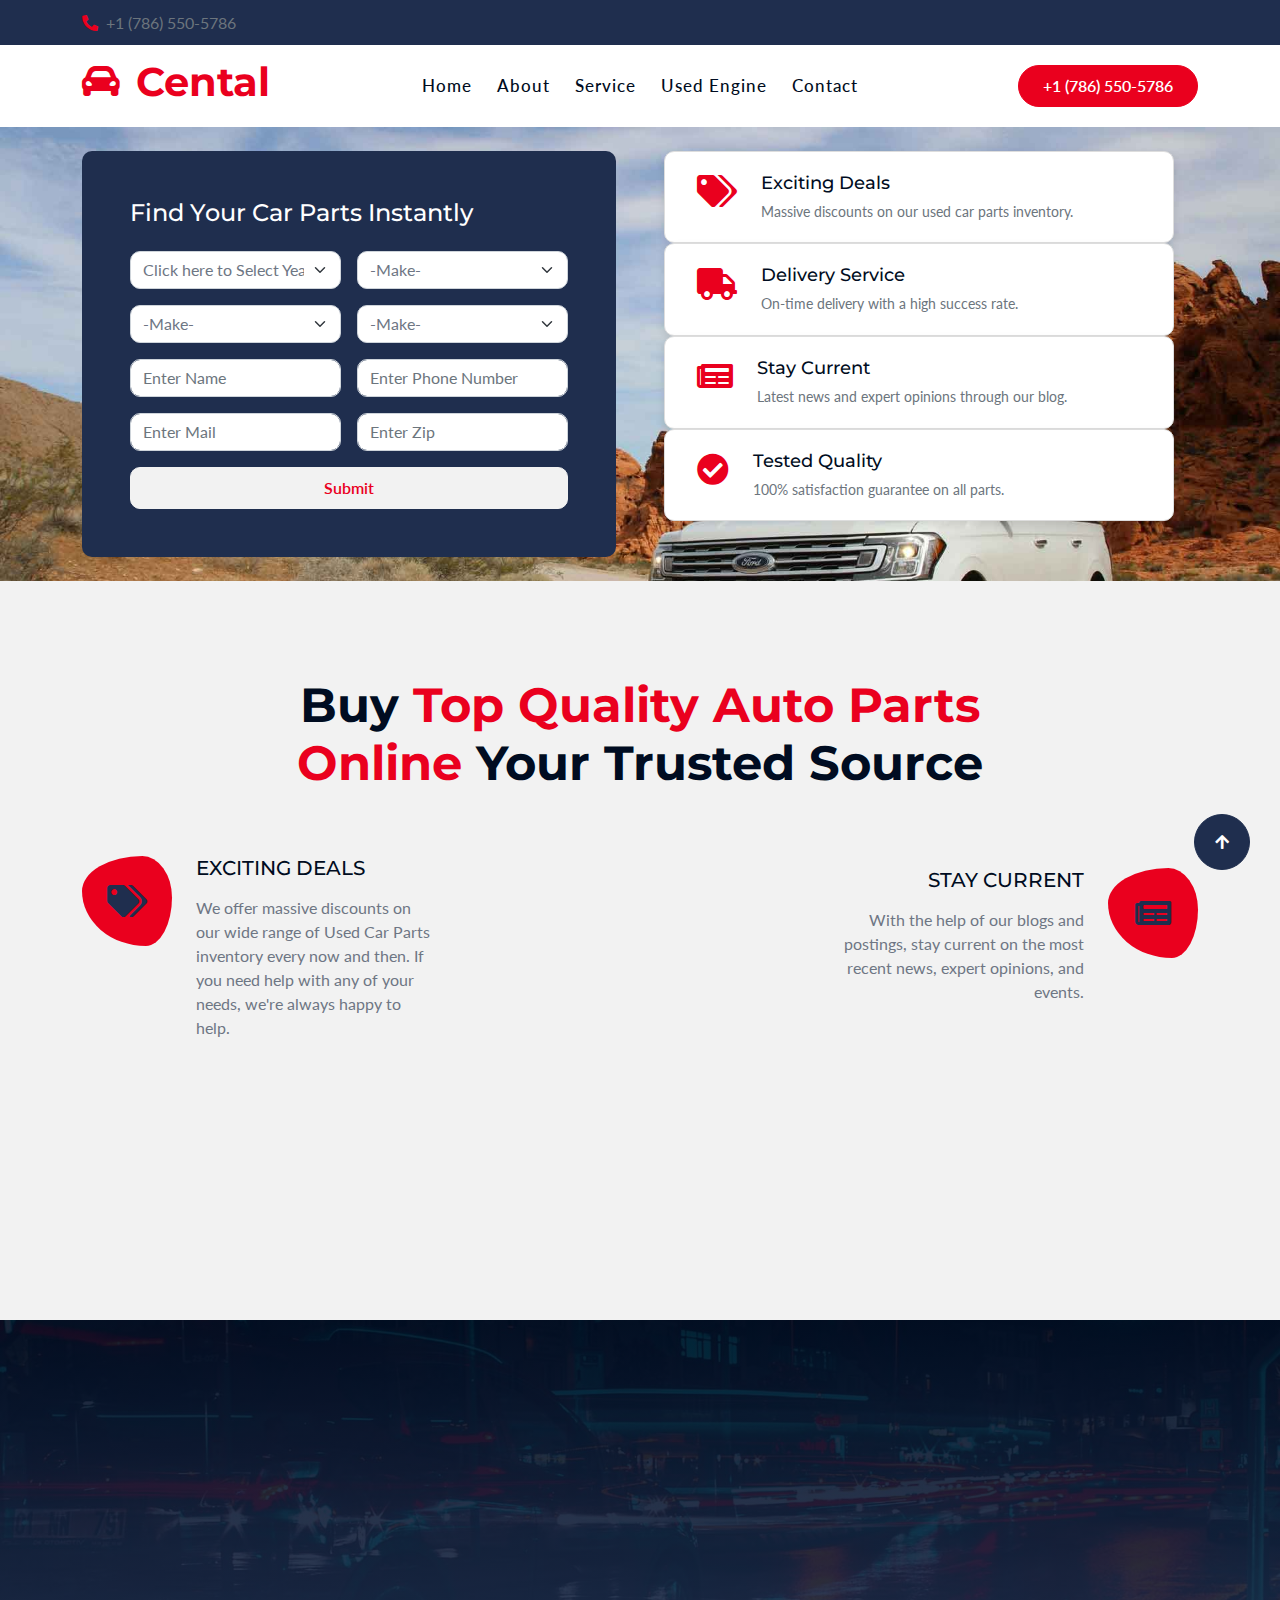
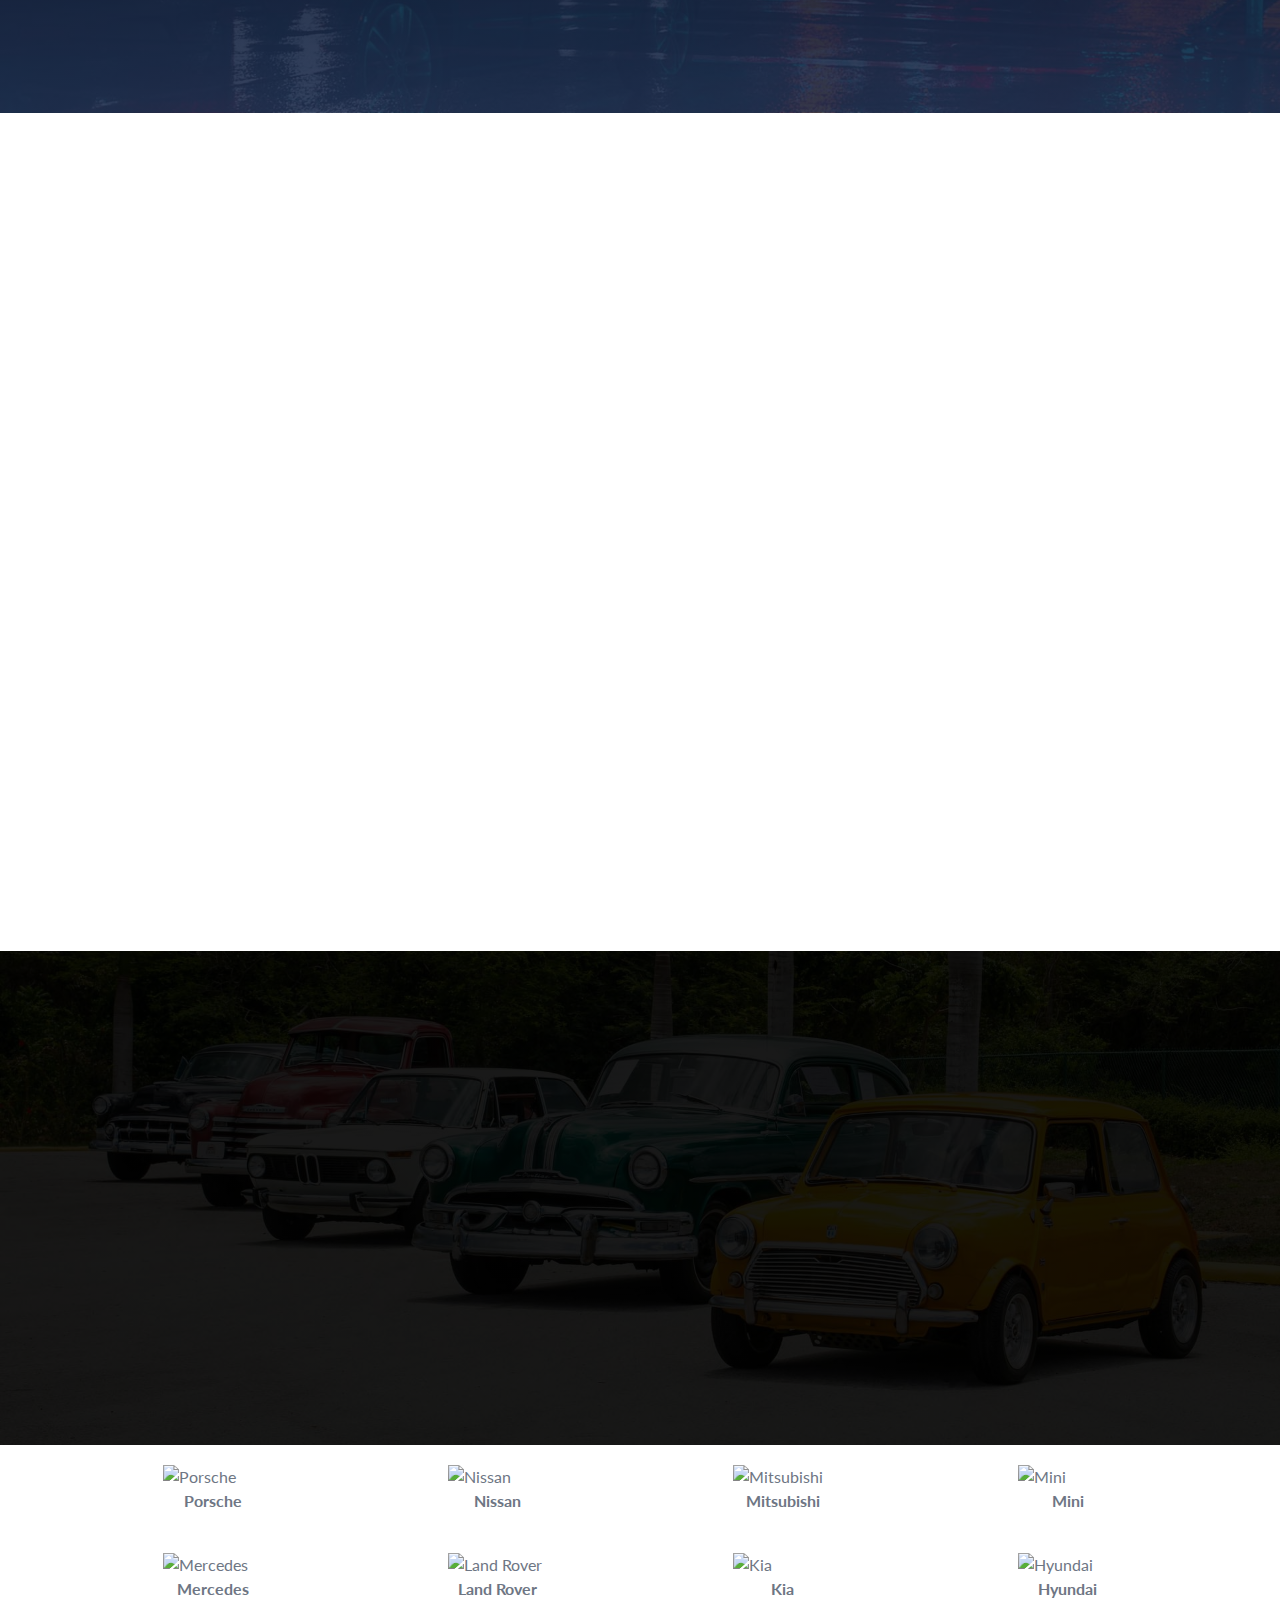
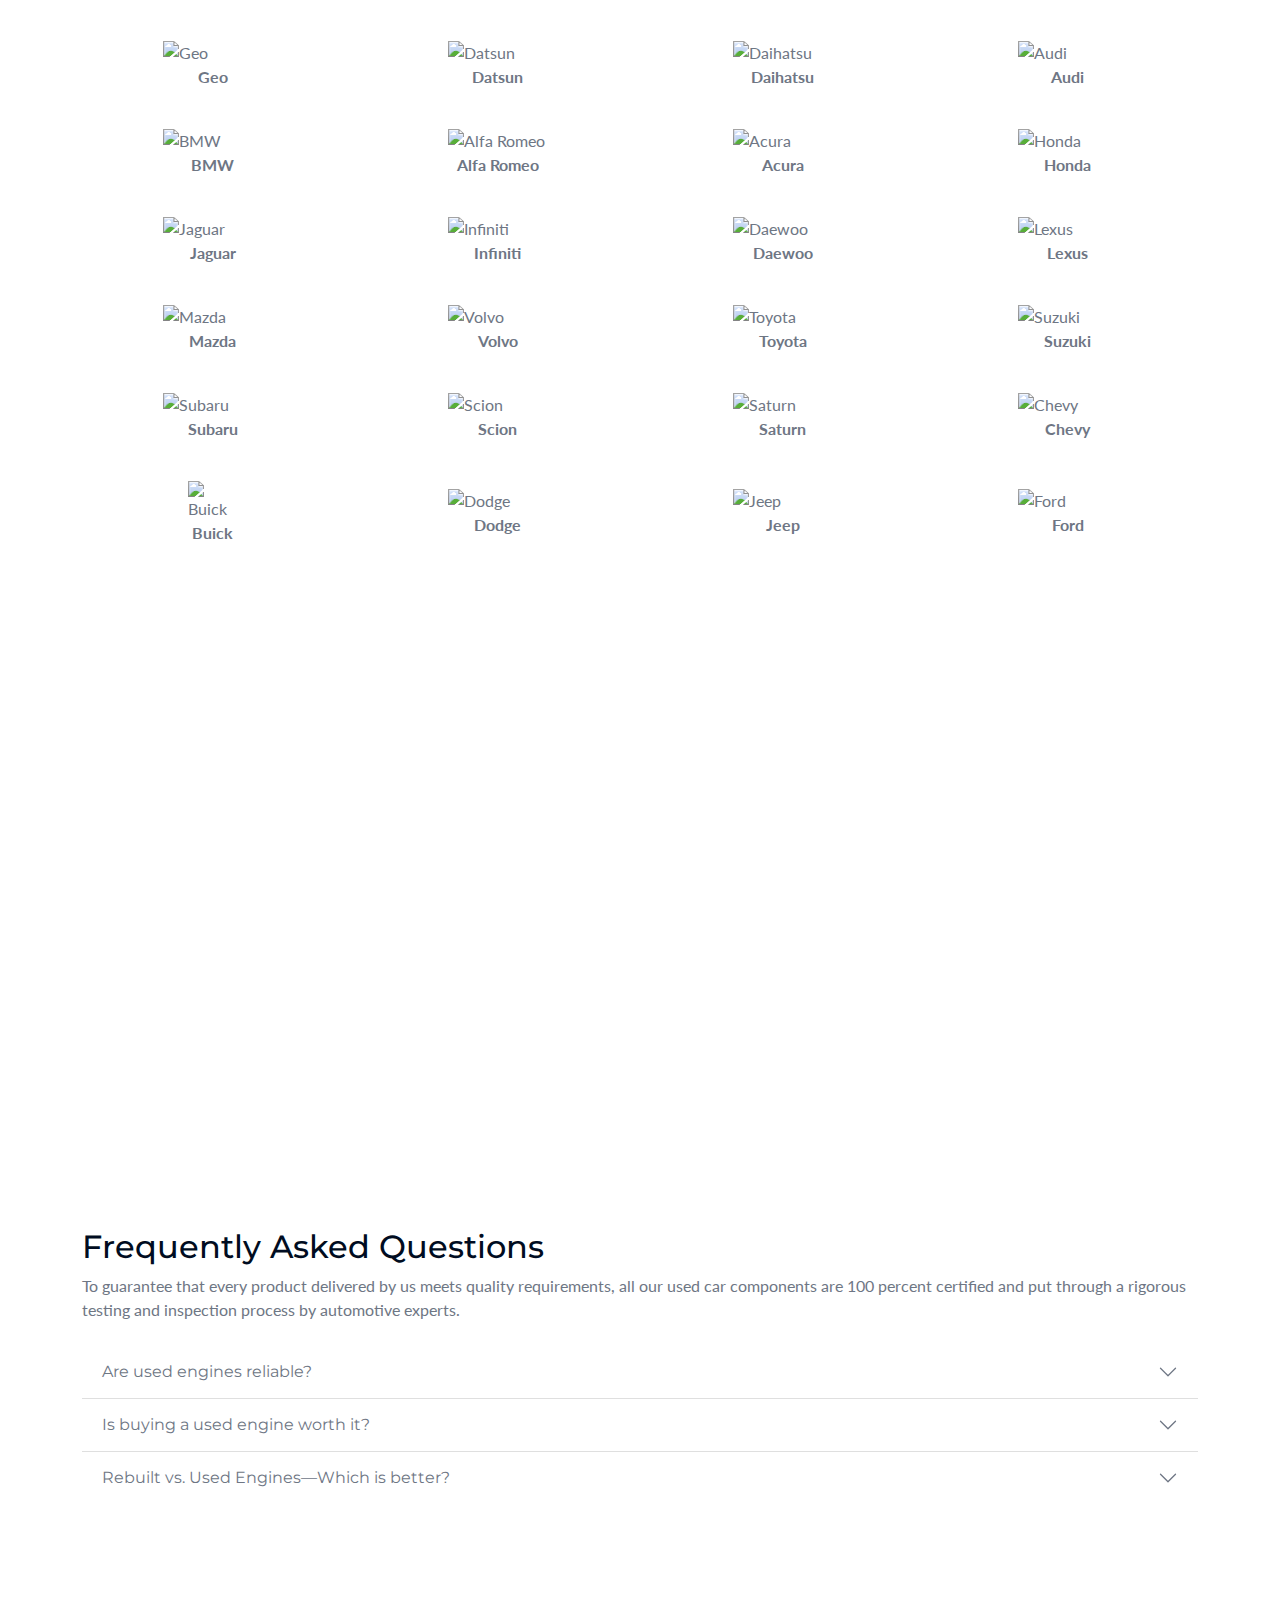
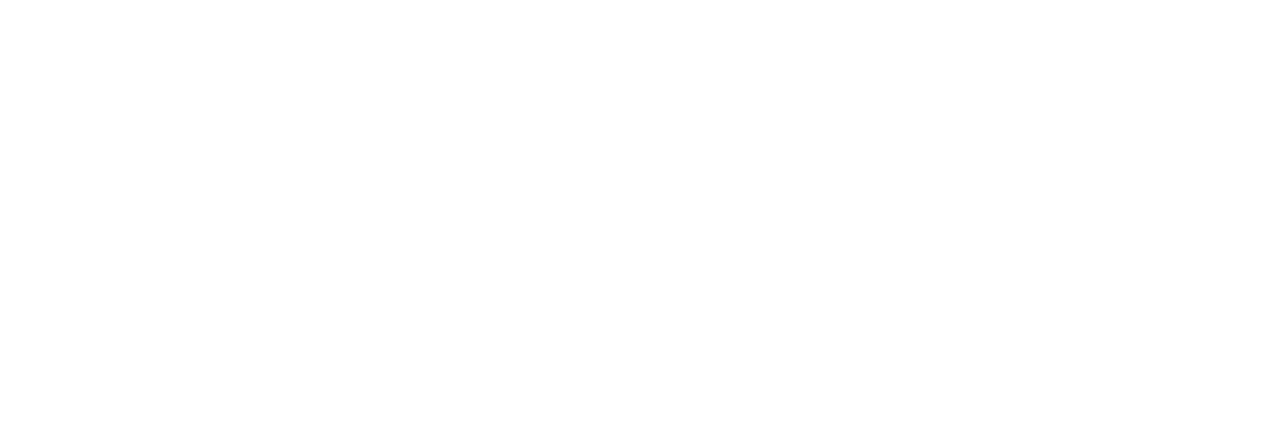
==== commit 9512c0a3: "Brand moved to index and FAQ added" ====
--- a/index.html
+++ b/index.html
@@ -29,6 +29,102 @@
 
     <!-- Template Stylesheet -->
     <link href="css/style.css" rel="stylesheet">
+
+    <style>
+        .background-image {
+            background-image: url('img/carousel-2.jpg');
+            /* Path to your background image */
+            background-size: cover;
+            background-position: top;
+            background-repeat: no-repeat;
+            min-height: 400px;
+            /* Adjust the height as needed */
+        }
+
+        .feature-list-item {
+            border: 1px solid #ddd;
+            border-radius: 10px;
+            padding: 20px;
+            background-color: #fff;
+            box-shadow: 0 4px 8px rgba(0, 0, 0, 0.1);
+            transition: transform 0.3s ease, box-shadow 0.3s ease;
+        }
+
+        .feature-list-item:hover {
+            transform: translateY(-5px);
+            box-shadow: 0 8px 16px rgba(0, 0, 0, 0.2);
+        }
+
+        .feature-icon {
+            display: inline-block;
+            color: #ea001e;
+            margin-bottom: 10px;
+        }
+
+        .feature-list-item h6 {
+            font-size: 1.1rem;
+            margin-bottom: 5px;
+        }
+
+        .feature-list-item p {
+            font-size: 0.9rem;
+            color: #666;
+        }
+    </style>
+    
+    <style>
+        .brand-li {
+            display: flex;
+            flex-direction: column;
+            align-items: center;
+            padding: 20px;
+        }
+
+        .brand-li img {
+            width: 100px;
+            height: 100px;
+            margin-bottom: 10px;
+        }
+
+        .brand-li span {
+            font-size: 16px;
+            font-weight: bold;
+        }
+
+        .centered-column {
+            display: flex;
+            flex-direction: column;
+            align-items: center;
+            justify-content: center;
+            height: 100%;
+            /* Ensure the column takes full height */
+        }
+
+        .centered-column img {
+            max-width: 100%;
+            /* Ensure the image does not exceed the column width */
+            height: auto;
+            /* Maintain the aspect ratio */
+            display: block;
+            /* Prevent margin issues */
+            margin: 0 auto;
+            /* Center the image horizontally */
+        }
+
+        .service_div {
+            border: none;
+            padding: 45px 30px;
+            text-align: center;
+            transition: .3s;
+            box-shadow:
+                0px 0 0 0 #E3E3E3,
+                0 0px 0 0 #E3E3E3,
+                1px 1px 0 0 #E3E3E3,
+                1px 0 0 0 #E3E3E3 inset,
+                0 1px 0 0 #E3E3E3 inset;
+        }
+    </style>
+ 
 </head>
 
 <body>
@@ -85,21 +181,10 @@
                 </button>
                 <div class="collapse navbar-collapse" id="navbarCollapse">
                     <div class="navbar-nav mx-auto py-0">
-                        <a href="index.html" class="nav-item nav-link active">Home</a>
+                        <a href="index.html" class="nav-item nav-link">Home</a>
                         <a href="about.html" class="nav-item nav-link">About</a>
                         <a href="service.html" class="nav-item nav-link">Service</a>
-                        <a href="blog.html" class="nav-item nav-link">Blog</a>
-
-                        <div class="nav-item dropdown">
-                            <a href="#" class="nav-link dropdown-toggle" data-bs-toggle="dropdown">Pages</a>
-                            <div class="dropdown-menu m-0">
-                                <a href="feature.html" class="dropdown-item">Our Feature</a>
-                                <a href="cars.html" class="dropdown-item">Our Cars</a>
-                                <a href="team.html" class="dropdown-item">Our Team</a>
-                                <a href="testimonial.html" class="dropdown-item">Testimonial</a>
-                                <a href="404.html" class="dropdown-item">404 Page</a>
-                            </div>
-                        </div>
+                        <a href="engine.html" class="nav-item nav-link">Used Engine</a>
                         <a href="contact.html" class="nav-item nav-link">Contact</a>
                     </div>
                     <a href="tel:+1 (786) 550-5786" class="btn btn-primary rounded-pill py-2 px-4">+1 (786) 550-5786</a>
@@ -110,738 +195,1294 @@
     <!-- Navbar & Hero End -->
 
     <!-- Carousel Start -->
-    <div class="header-carousel">
-        <div id="carouselId" class="carousel slide" data-bs-ride="carousel" data-bs-interval="false">
-            <ol class="carousel-indicators">
-                <li data-bs-target="#carouselId" data-bs-slide-to="0" class="active" aria-current="true"
-                    aria-label="First slide"></li>
-                <li data-bs-target="#carouselId" data-bs-slide-to="1" aria-label="Second slide"></li>
-            </ol>
-            <div class="carousel-inner" role="listbox">
-                <div class="carousel-item active">
-                    <img src="img/carousel-2.jpg" class="img-fluid w-100" alt="First slide" />
-                    <div class="carousel-caption">
-                        <div class="container py-4">
-                            <div class="row g-5">
-                                <div class="col-lg-6 fadeInLeft animated" data-animation="fadeInLeft" data-delay="1s"
-                                    style="animation-delay: 1s;">
-                                    <div class="bg-secondary rounded p-5">
-                                        <h4 class="text-white mb-4">Find Your Car Parts Instantly</h4>
-                                        <form>
-                                            <div class="row g-3">
-                                                <div class="col-12">
-                                                    <select class="form-select" aria-label="Default select example">
-                                                        <option value="">Click here to Select Year</option>
-                                                        <option value="2023">2023</option>
-                                                        <option value="2022">2022</option>
-                                                        <option value="2021">2021</option>
-                                                        <option value="2020">2020</option>
-                                                        <option value="2019">2019</option>
-                                                        <option value="2018">2018</option>
-                                                        <option value="2017">2017</option>
-                                                        <option value="2016">2016</option>
-                                                        <option value="2015">2015</option>
-                                                        <option value="2014">2014</option>
-                                                        <option value="2013">2013</option>
-                                                        <option value="2012">2012</option>
-                                                        <option value="2011">2011</option>
-                                                        <option value="2010">2010</option>
-                                                        <option value="2009">2009</option>
-                                                        <option value="2008">2008</option>
-                                                        <option value="2007">2007</option>
-                                                        <option value="2006">2006</option>
-                                                        <option value="2005">2005</option>
-                                                        <option value="2004">2004</option>
-                                                        <option value="2003">2003</option>
-                                                        <option value="2002">2002</option>
-                                                        <option value="2001">2001</option>
-                                                        <option value="2000">2000</option>
-                                                        <option value="1999">1999</option>
-                                                        <option value="1998">1998</option>
-                                                        <option value="1997">1997</option>
-                                                        <option value="1996">1996</option>
-                                                        <option value="1995">1995</option>
-                                                        <option value="1994">1994</option>
-                                                        <option value="1993">1993</option>
-                                                        <option value="1992">1992</option>
-                                                        <option value="1991">1991</option>
-                                                        <option value="1990">1990</option>
-                                                        <option value="1989">1989</option>
-                                                        <option value="1988">1988</option>
-                                                        <option value="1987">1987</option>
-                                                        <option value="1986">1986</option>
-                                                        <option value="1985">1985</option>
-                                                        <option value="1984">1984</option>
-                                                        <option value="1983">1983</option>
-                                                        <option value="1982">1982</option>
-                                                        <option value="1981">1981</option>
-                                                        <option value="1980">1980</option>
-                                                        <option value="1979">1979</option>
-                                                        <option value="1978">1978</option>
-                                                        <option value="1977">1977</option>
-                                                        <option value="1976">1976</option>
-                                                        <option value="1975">1975</option>
-                                                        <option value="1974">1974</option>
-                                                        <option value="1973">1973</option>
-                                                        <option value="1972">1972</option>
-                                                        <option value="1971">1971</option>
-                                                        <option value="1970">1970</option>
-                                                    </select>
-                                                </div>
-                                                <div class="col-6">
-                                                    <select class="form-select" aria-label="Default select example">
-                                                        <option value="">-Make-</option>
-                                                        <option value="AMC">AMC</option>
-                                                        <option value="Acura">Acura</option>
-                                                        <option value="Alfa">Alfa</option>
-                                                        <option value="Aston Martin">Aston Martin</option>
-                                                        <option value="Asuna">Asuna</option>
-                                                        <option value="Audi">Audi</option>
-                                                        <option value="Austin">Austin</option>
-                                                        <option value="Autocar">Autocar</option>
-                                                        <option value="Avanti">Avanti</option>
-                                                        <option value="BMW">BMW</option>
-                                                        <option value="Bentley">Bentley</option>
-                                                        <option value="Bricklin">Bricklin</option>
-                                                        <option value="Brockway">Brockway</option>
-                                                        <option value="Buick">Buick</option>
-                                                        <option value="Cadillac">Cadillac</option>
-                                                        <option value="Checker">Checker</option>
-                                                        <option value="Chevy">Chevy</option>
-                                                        <option value="Chrysler">Chrysler</option>
-                                                        <option value="Citroen">Citroen</option>
-                                                        <option value="Daewoo">Daewoo</option>
-                                                        <option value="Daihatsu">Daihatsu</option>
-                                                        <option value="Delorean">Delorean</option>
-                                                        <option value="Desoto">Desoto</option>
-                                                        <option value="Diamond">Diamond</option>
-                                                        <option value="Dodge">Dodge</option>
-                                                        <option value="Eagle">Eagle</option>
-                                                        <option value="Ferrari">Ferrari</option>
-                                                        <option value="Fiat">Fiat</option>
-                                                        <option value="Fisker">Fisker</option>
-                                                        <option value="Ford">Ford</option>
-                                                        <option value="GMC">GMC</option>
-                                                        <option value="Genesis">Genesis</option>
-                                                        <option value="Geo">Geo</option>
-                                                        <option value="Honda">Honda</option>
-                                                        <option value="Hummer">Hummer</option>
-                                                        <option value="Hyundai">Hyundai</option>
-                                                        <option value="Infiniti">Infiniti</option>
-                                                        <option value="Isuzu">Isuzu</option>
-                                                        <option value="Jaguar">Jaguar</option>
-                                                        <option value="Jeep">Jeep</option>
-                                                        <option value="Kia">Kia</option>
-                                                        <option value="Lamborghini">Lamborghini</option>
-                                                        <option value="LandRover">LandRover</option>
-                                                        <option value="Lexus">Lexus</option>
-                                                        <option value="Lincoln">Lincoln</option>
-                                                        <option value="Lotus">Lotus</option>
-                                                        <option value="Maserati">Maserati</option>
-                                                        <option value="Maybach">Maybach</option>
-                                                        <option value="Mazda">Mazda</option>
-                                                        <option value="Mercedes">Mercedes</option>
-                                                        <option value="Mercury">Mercury</option>
-                                                        <option value="Mini">Mini</option>
-                                                        <option value="Mitsubishi">Mitsubishi</option>
-                                                        <option value="Nissan">Nissan</option>
-                                                        <option value="Oldsmobile">Oldsmobile</option>
-                                                        <option value="Peugeot">Peugeot</option>
-                                                        <option value="Plymouth">Plymouth</option>
-                                                        <option value="Pontiac">Pontiac</option>
-                                                        <option value="Porsche">Porsche</option>
-                                                        <option value="Ram">Ram</option>
-                                                        <option value="Renault">Renault</option>
-                                                        <option value="RollsRoyce">RollsRoyce</option>
-                                                        <option value="Rover">Rover</option>
-                                                        <option value="Saab">Saab</option>
-                                                        <option value="Saturn">Saturn</option>
-                                                        <option value="Scion">Scion</option>
-                                                        <option value="Subaru">Subaru</option>
-                                                        <option value="Suzuki">Suzuki</option>
-                                                        <option value="Tesla">Tesla</option>
-                                                        <option value="Toyota">Toyota</option>
-                                                        <option value="Triumph">Triumph</option>
-                                                        <option value="Volkswagen">Volkswagen</option>
-                                                        <option value="Volvo">Volvo</option>
-                                                    </select>
-                                                </div>
-                                                <div class="col-6">
-                                                    <select class="form-select" aria-label="Default select example">
-                                                        <option value="">-Make-</option>
-                                                        <option>Engine</option>
-                                                        <option>Transmission</option>
-                                                        <option>ABS Module</option>
-                                                        <option>ABS Pump</option>
-                                                        <option>Airbag</option>
-                                                        <option>Steering Column</option>
-                                                        <option>Instrument Cluster</option>
-                                                        <option>Front Drive Shaft</option>
-                                                        <option>Rear Drive Shaft</option>
-                                                        <option>Transfer Case</option>
-                                                        <option>Cylinder Head</option>
-                                                        <option>Axle Shaft</option>
-                                                        <option>Struts</option>
-                                                        <option>Side Mirror</option>
-                                                        <option>Front Differential</option>
-                                                        <option>Rear Differential</option>
-                                                        <option>Rear Axle Assembly (Rear End)</option>
-                                                        <option>Front Axle Assembly</option>
-                                                        <option>Shifter Assembly</option>
-                                                        <option>Paddle Shifter</option>
-                                                        <option>Turbo</option>
-                                                        <option>Supercharger</option>
-                                                        <option>Climate Control Module</option>
-                                                        <option>A/C Heater Control</option>
-                                                        <option>HVAC Control</option>
-                                                        <option>Tail Light</option>
-                                                        <option>ABS Assembly</option>
-                                                        <option>ABS Control Module</option>
-                                                        <option>Headlight</option>
-                                                        <option>Others</option>
-                                                        <option>A/C Compressor</option>
-                                                        <option>A/C Compressor Clutch Only</option>
-                                                        <option>A/C Condenser</option>
-                                                        <option>A/C Condenser Fan</option>
-                                                        <option>A/C Control Computer</option>
-                                                        <option>A/C Evaporator</option>
-                                                        <option>A/C Evaporator Housing only</option>
-                                                        <option>A/C Heater Control (see also Radio or TV Screen)
-                                                        </option>
-                                                        <option>A/C Hose</option>
-                                                        <option>Adaptive Cruise Projector</option>
-                                                        <option>Air Bag</option>
-                                                        <option>Air Bag Clockspring</option>
-                                                        <option>Air Bag Ctrl Module</option>
-                                                        <option>Air Box/Air Cleaner</option>
-                                                        <option>Air Cond./Heater Vents</option>
-                                                        <option>Air Flow Meter</option>
-                                                        <option>Air Pump</option>
-                                                        <option>Air Ride Compressor</option>
-                                                        <option>Air Shutter</option>
-                                                        <option>Air Tube/Resonator</option>
-                                                        <option>Alternator</option>
-                                                        <option>Amplifier/Radio</option>
-                                                        <option>Antenna</option>
-                                                        <option>Anti-Lock Brake Computer</option>
-                                                        <option>Anti-Lock Brake Pump</option>
-                                                        <option>Audiovisual (A/V) (see also TV Screen)</option>
-                                                        <option>Automatic Headlight Dimmer</option>
-                                                        <option>Axle Assy Fr (4WD w. Housing)</option>
-                                                        <option>Axle Assy Rear (w. Housing)</option>
-                                                        <option>Axle Beam Front (2WD, incl I Beam Susp)</option>
-                                                        <option>Axle Beam Rear (FWD)</option>
-                                                        <option>Axle Flange</option>
-                                                        <option>Axle Housing Only</option>
-                                                        <option>Axle Shaft</option>
-                                                        <option>Back Glass Regulator</option>
-                                                        <option>Back Glass Shock</option>
-                                                        <option>Backing Plate, Front</option>
-                                                        <option>Backing Plate, Rear</option>
-                                                        <option>Backup Camera</option>
-                                                        <option>Backup Light</option>
-                                                        <option>Battery Tray</option>
-                                                        <option>Bell Housing</option>
-                                                        <option>Belt Tensioner</option>
-                                                        <option>Blind Spot Camera</option>
-                                                        <option>Blower Motor</option>
-                                                        <option>Body Wiring Harness</option>
-                                                        <option>Brake/Clutch Pedal</option>
-                                                        <option>Brake Booster</option>
-                                                        <option>Brake Proportioning Valve</option>
-                                                        <option>Brake Rotor/Drum, Front</option>
-                                                        <option>Brake Rotor/Drum, Rear</option>
-                                                        <option>Bug Screen</option>
-                                                        <option>Bumper Assy (Front) includes cover</option>
-                                                        <option>Bumper Assy (Rear) includes cover</option>
-                                                        <option>Bumper Cover (Front)</option>
-                                                        <option>Bumper Cover (Rear)</option>
-                                                        <option>Bumper End Cap</option>
-                                                        <option>Bumper Energy Absorber (Front)</option>
-                                                        <option>Bumper Energy Absorber (Rear)</option>
-                                                        <option>Bumper Face Bar (Front)</option>
-                                                        <option>Bumper Face Bar (Rear)</option>
-                                                        <option>Bumper Filler Panel</option>
-                                                        <option>Bumper Step Pad</option>
-                                                        <option>Cabin Air Filter</option>
-                                                        <option>Cabin Fuse Box</option>
-                                                        <option>Caliper</option>
-                                                        <option>Camera Projector</option>
-                                                        <option>Camshaft Housing</option>
-                                                        <option>Carburetor (see also Throttle Body)</option>
-                                                        <option>Cargo Lamp</option>
-                                                        <option>Carrier (see also Differential)</option>
-                                                        <option>Carrier Case</option>
-                                                        <option>CD Player/Radio</option>
-                                                        <option>Center Cap (Wheel)</option>
-                                                        <option>Chassis Control Computer (not Engine)</option>
-                                                        <option>Clock</option>
-                                                        <option>Clockspring (Air Bag)</option>
-                                                        <option>Clutch Disc</option>
-                                                        <option>Clutch Fork</option>
-                                                        <option>Clutch Master Cylinder</option>
-                                                        <option>Coil/Air Spring</option>
-                                                        <option>Coil/Igniter</option>
-                                                        <option>Column Switch</option>
-                                                        <option>Computer Box Engine</option>
-                                                        <option>Computer Box Not Engine</option>
-                                                        <option>Condenser</option>
-                                                        <option>Condenser/Radiator mtd. Cooling Fan</option>
-                                                        <option>Connecting Rod, Engine</option>
-                                                        <option>Console, Front</option>
-                                                        <option>Console, Rear</option>
-                                                        <option>Control Arm, Front Lower</option>
-                                                        <option>Control Arm, Front Upper</option>
-                                                        <option>Control Arm, Rear Lower</option>
-                                                        <option>Control Arm, Rear Upper</option>
-                                                        <option>Convertible Top</option>
-                                                        <option>Convertible Top Boot</option>
-                                                        <option>Convertible Top Lift</option>
-                                                        <option>Convertible Top Motor</option>
-                                                        <option>Coolant Pump</option>
-                                                        <option>Cooling Fan (Rad and Con mtd.)</option>
-                                                        <option>Core (Radiator) Support</option>
-                                                        <option>Cowl</option>
-                                                        <option>Cowl Vent Panel</option>
-                                                        <option>Crank Pulley (Harmonic Balancer)</option>
-                                                        <option>Cruise Control Computer</option>
-                                                        <option>Cruise Speed Controler</option>
-                                                        <option>Cylinder Head (Engine)</option>
-                                                        <option>Dash/Interior/Seat Switch</option>
-                                                        <option>Dash Bezel (see also Instrument or Radio Bezel)</option>
-                                                        <option>Dash Wiring Harness</option>
-                                                        <option>Deck Lid Assembly</option>
-                                                        <option>Deck Lid/Trunk Lid Shell</option>
-                                                        <option>Differential Assembly (see also Carrier)</option>
-                                                        <option>Differential Case Only</option>
-                                                        <option>Differential Flange Only</option>
-                                                        <option>Distributor</option>
-                                                        <option>Door Mirror Cover</option>
-                                                        <option>Door Window Crank Handle</option>
-                                                        <option>Drag Link</option>
-                                                        <option>Drive-By-Wire</option>
-                                                        <option>Drive Shaft, Front</option>
-                                                        <option>Drive Shaft, Rear</option>
-                                                        <option>Driving Lamp Bezel</option>
-                                                        <option>EGR Valve</option>
-                                                        <option>Electric Door Motor (not Window)</option>
-                                                        <option>Electric Window Motor</option>
-                                                        <option>Electronic Transmission Shifter</option>
-                                                        <option>Emblem</option>
-                                                        <option>Emergency Brake</option>
-                                                        <option>Engine</option>
-                                                        <option>Engine Block</option>
-                                                        <option>Engine Computer</option>
-                                                        <option>Engine Core</option>
-                                                        <option>Engine Cover</option>
-                                                        <option>Engine Cradle</option>
-                                                        <option>Engine Cylinder Head</option>
-                                                        <option>Engine Fuse Box</option>
-                                                        <option>Engine Oil Pan</option>
-                                                        <option>Engine Wiring Harness</option>
-                                                        <option>Exhaust Assembly</option>
-                                                        <option>Exhaust Cross Pipe</option>
-                                                        <option>Exhaust Fluid Pump</option>
-                                                        <option>Exhaust Fluid Tank</option>
-                                                        <option>Exhaust Heat Shield</option>
-                                                        <option>Exhaust Lead Pipe</option>
-                                                        <option>Exhaust Manifold</option>
-                                                        <option>Exhaust Muffler</option>
-                                                        <option>Exhaust Pipe</option>
-                                                        <option>Exhaust Resonator</option>
-                                                        <option>Exhaust Tail Pipe</option>
-                                                        <option>Fan Blade</option>
-                                                        <option>Fan Clutch</option>
-                                                        <option>Flex Plate</option>
-                                                        <option>Floor Shift Assembly</option>
-                                                        <option>Flywheel</option>
-                                                        <option>Fog Lamp</option>
-                                                        <option>Fog Lamp Bezel</option>
-                                                        <option>Fog Lamp Rear</option>
-                                                        <option>Fog Lamp Switch</option>
-                                                        <option>Frame</option>
-                                                        <option>Frame Front Section Only</option>
-                                                        <option>Frame Horn</option>
-                                                        <option>Frame Upper &amp; Lower Rails</option>
-                                                        <option>Front Axle Assembly (4WD w Housing)</option>
-                                                        <option>Front Axle Beam (2WD, incl I Beam Susp)</option>
-                                                        <option>Front Axle Shaft</option>
-                                                        <option>Front Door Mirror</option>
-                                                        <option>Front Door Mirror Glass</option>
-                                                        <option>Front Door Regulator</option>
-                                                        <option>Front Door Switch</option>
-                                                        <option>Front Door Vent Glass Regulator</option>
-                                                        <option>Front Door Window Motor</option>
-                                                        <option>Front Drive Shaft</option>
-                                                        <option>Front End Assembly (Nose)</option>
-                                                        <option>Front Seat Belt Assembly</option>
-                                                        <option>Front Valance</option>
-                                                        <option>Front Window Regulator</option>
-                                                        <option>Fuel Cap</option>
-                                                        <option>Fuel Cooler</option>
-                                                        <option>Fuel Distributor (&amp; Misc. Injection)</option>
-                                                        <option>Fuel Filler Door</option>
-                                                        <option>Fuel Filler Neck</option>
-                                                        <option>Fuel Gauge</option>
-                                                        <option>Fuel Injector (&amp; Misc. Injection)</option>
-                                                        <option>Fuel Injector Pump</option>
-                                                        <option>Fuel Pump</option>
-                                                        <option>Fuel Rail (&amp; Misc. Injection)</option>
-                                                        <option>Fuel Tank</option>
-                                                        <option>Fuel Tank Sending Unit</option>
-                                                        <option>Fuse Box (Cabin)</option>
-                                                        <option>Fuse Box (Engine)</option>
-                                                        <option>Gas Cap</option>
-                                                        <option>Gas Tank</option>
-                                                        <option>Gate Window Regulator</option>
-                                                        <option>Gauge (Misc)</option>
-                                                        <option>Generator</option>
-                                                        <option>Glass, Special (see also Sunroof/TTop)</option>
-                                                        <option>Glove Box</option>
-                                                        <option>GPS Screen (see also Radio or Heater/AC Control)
-                                                        </option>
-                                                        <option>Grille</option>
-                                                        <option>Grille Moulding</option>
-                                                        <option>Grille Surround</option>
-                                                        <option>Harmonic Balancer (Crank Pulley)</option>
-                                                        <option>Head (Cylinder)</option>
-                                                        <option>Header Panel</option>
-                                                        <option>Headlight Assembly</option>
-                                                        <option>Headlight Cover (Plastic)</option>
-                                                        <option>Headlight Door</option>
-                                                        <option>Headlight Housing</option>
-                                                        <option>Headlight Igniter</option>
-                                                        <option>Headlight Lens</option>
-                                                        <option>Headlight Motor</option>
-                                                        <option>Headlight Switch (Column Mounted)</option>
-                                                        <option>Headlight Switch (Dash Mounted)</option>
-                                                        <option>Headlight Switch (see also Column Switch)</option>
-                                                        <option>Headlight Washer Motor Only</option>
-                                                        <option>Headlight Wiper Motor Only</option>
-                                                        <option>Headrest</option>
-                                                        <option>Heads Up Display</option>
-                                                        <option>Heater Assy</option>
-                                                        <option>Heater Core</option>
-                                                        <option>Heater Motor</option>
-                                                        <option>Heater/AC Control (see also Radio or TV Screen)</option>
-                                                        <option>Hood Deflector</option>
-                                                        <option>Hood Latch</option>
-                                                        <option>Hood Ornament</option>
-                                                        <option>Hood Prop</option>
-                                                        <option>Hood Scoop</option>
-                                                        <option>Hood Shock</option>
-                                                        <option>Horn</option>
-                                                        <option>Hub</option>
-                                                        <option>Hub Cap/Wheel Cover (display w image)</option>
-                                                        <option>Hub Cap/Wheel Cover (display w/o image)</option>
-                                                        <option>Hub, Lockout (4WD)</option>
-                                                        <option>Ignition Module (see also Ignitor/Coil)</option>
-                                                        <option>Ignition Switch</option>
-                                                        <option>Ignitor/Coil</option>
-                                                        <option>Info Screen (see also Radio or Heater/AC Control)
-                                                        </option>
-                                                        <option>Inside Door Handle</option>
-                                                        <option>Instrument Cluster (see also Speedo)</option>
-                                                        <option>Instrument Cluster Bezel</option>
-                                                        <option>Intake Manifold</option>
-                                                        <option>Intercooler</option>
-                                                        <option>Interior Light</option>
-                                                        <option>Inverter Cooler</option>
-                                                        <option>Jack Assembly</option>
-                                                        <option>Keys/Latches and Locks</option>
-                                                        <option>Key Remote/Fob</option>
-                                                        <option>Knee Assembly (see also Strut Assy)</option>
-                                                        <option>Latch, Front Door</option>
-                                                        <option>Latch, Rear Door</option>
-                                                        <option>Latch, Back Door</option>
-                                                        <option>Latches</option>
-                                                        <option>Leaf Spring, Front</option>
-                                                        <option>Leaf Spring, Rear</option>
-                                                        <option>License Lamp</option>
-                                                        <option>License Plate Bracket</option>
-                                                        <option>Lock Actuator</option>
-                                                        <option>Lockout Hub, 4X4</option>
-                                                        <option>Locks</option>
-                                                        <option>Luggage Rack</option>
-                                                        <option>Marker/Fog Light, Front</option>
-                                                        <option>Marker/Side Light, Rear</option>
-                                                        <option>Master Cylinder</option>
-                                                        <option>Mirror, Door</option>
-                                                        <option>Mirror, Rear View</option>
-                                                        <option>Neutral Safety Switch</option>
-                                                        <option>Night Vision Camera</option>
-                                                        <option>Oil Cooler</option>
-                                                        <option>Oil Filter Adapter</option>
-                                                        <option>Oil Pan, Engine</option>
-                                                        <option>Oil Pan, Transmission</option>
-                                                        <option>Oil Pump, Engine</option>
-                                                        <option>Outside Door Handle</option>
-                                                        <option>Overdrive Unit (see also Transmission)</option>
-                                                        <option>Paddle Shifter</option>
-                                                        <option>Park/Fog Lamp Front</option>
-                                                        <option>Parcel Shelf</option>
-                                                        <option>Park Lamp Rear (Side)</option>
-                                                        <option>Parking Assist Camera</option>
-                                                        <option>Power Brake Booster</option>
-                                                        <option>Power Steering Assy</option>
-                                                        <option>Power Steering Cooler</option>
-                                                        <option>Power Steering Motor</option>
-                                                        <option>Power Steering Pressure Cyl</option>
-                                                        <option>Power Steering Pump</option>
-                                                        <option>Power Steering Rack/Box/Gear</option>
-                                                        <option>Power Steering Reservoir</option>
-                                                        <option>Push Rod (Engine)</option>
-                                                        <option>Quarter Window Motor</option>
-                                                        <option>Quarter Window Regulator</option>
-                                                        <option>Rack &amp; Pinion (Steering)</option>
-                                                        <option>Radiator</option>
-                                                        <option>Radiator/Condenser mtd. Cooling Fan</option>
-                                                        <option>Radiator Air Shutter</option>
-                                                        <option>Radiator Core Support</option>
-                                                        <option>Radiator Cover Baffle</option>
-                                                        <option>Radiator Fan Shroud</option>
-                                                        <option>Radiator Overflow Bottle</option>
-                                                        <option>Radio/CD (see also A/C Control or TV Screen)</option>
-                                                        <option>Radio Bezel Trim</option>
-                                                        <option>Radio Face Plate</option>
-                                                        <option>Radius Arm, Front</option>
-                                                        <option>Rag Joint (see also Steering Coupler)</option>
-                                                        <option>Rear Axle Assy (RWD)</option>
-                                                        <option>Rear Axle Beam (FWD)</option>
-                                                        <option>Rear Clip</option>
-                                                        <option>Rear Console</option>
-                                                        <option>Rear Crossmember</option>
-                                                        <option>Rear Door Handle, Inside</option>
-                                                        <option>Rear Door Handle, Outside</option>
-                                                        <option>Rear Door Regulator</option>
-                                                        <option>Rear Door Switch</option>
-                                                        <option>Rear Door Vent Glass regulator</option>
-                                                        <option>Rear Door Window Motor</option>
-                                                        <option>Rear Door Window Regulator</option>
-                                                        <option>Rear Drive Shaft</option>
-                                                        <option>Rear Finish Panel</option>
-                                                        <option>Rear Gate Window Motor</option>
-                                                        <option>Rear Knuckle/Stub Axle</option>
-                                                        <option>Rear Lower Valance</option>
-                                                        <option>Rear Seat Belt Assembly</option>
-                                                        <option>Rear Suspension (see also Control Arms)</option>
-                                                        <option>Rear Suspension Locating Arm</option>
-                                                        <option>Rear Suspension Trailing Arm</option>
-                                                        <option>Rear Window Defogger</option>
-                                                        <option>Rear Window Washer Motor</option>
-                                                        <option>Receiver Dryer</option>
-                                                        <option>Ring and Pinion Only</option>
-                                                        <option>Roll Bar</option>
-                                                        <option>Roll Bar Padding</option>
-                                                        <option>Roof</option>
-                                                        <option>Roof Glass Frame/Track</option>
-                                                        <option>Roof Panel (see also Sunroof)</option>
-                                                        <option>Roof Rack</option>
-                                                        <option>Running Boards</option>
-                                                        <option>Running Board Motor</option>
-                                                        <option>Seat Belt, Front</option>
-                                                        <option>Seat Belt, Rear</option>
-                                                        <option>Seat Belt Motor</option>
-                                                        <option>Seat Belt Pretensioner</option>
-                                                        <option>Seat Belt Track (Electric)</option>
-                                                        <option>Seat Motor</option>
-                                                        <option>Seat Switch</option>
-                                                        <option>Seat Track, Front Only</option>
-                                                        <option>Shifter Assembly (Floor)</option>
-                                                        <option>Shock Absorber</option>
-                                                        <option>Slave Cylinder</option>
-                                                        <option>Smog Pump</option>
-                                                        <option>Spare Tire Carrier</option>
-                                                        <option>Spare Tire Cover</option>
-                                                        <option>Spare Tire Hoist</option>
-                                                        <option>Special Glass</option>
-                                                        <option>Speedometer (see also Instr. Cluster)</option>
-                                                        <option>Spindle</option>
-                                                        <option>Spoiler, Front</option>
-                                                        <option>Spoiler, Rear</option>
-                                                        <option>Spring Hanger</option>
-                                                        <option>Stabilizer Bar Only</option>
-                                                        <option>Starter</option>
-                                                        <option>Steering Column</option>
-                                                        <option>Steering Column Shaft</option>
-                                                        <option>Steering Knuckle (see also Knee &amp; Strut)</option>
-                                                        <option>Steering Pump</option>
-                                                        <option>Steering Rack/Box/Gear</option>
-                                                        <option>Steering Wheel</option>
-                                                        <option>Strut (see also Knee Assy)</option>
-                                                        <option>Strut Tower Brace</option>
-                                                        <option>Sun Roof / T-Top</option>
-                                                        <option>Sun Roof Motor</option>
-                                                        <option>Supercharger/Turbocharger</option>
-                                                        <option>Tachometer</option>
-                                                        <option>Tail Light</option>
-                                                        <option>Tailgate Hinge</option>
-                                                        <option>Tailgate Lift Motor</option>
-                                                        <option>Tailgate Window Regulator</option>
-                                                        <option>Thermostat Housing</option>
-                                                        <option>Third Brake Light</option>
-                                                        <option>Throttle Body/Throttle Valve Housing</option>
-                                                        <option>Timing Belt/Chain</option>
-                                                        <option>Timing Cover</option>
-                                                        <option>Torque Convertor</option>
-                                                        <option>Tow Hook</option>
-                                                        <option>Track/Watts Linkage</option>
-                                                        <option>Trailer Brake Controller</option>
-                                                        <option>Trailer Hitch</option>
-                                                        <option>Trans OD Unit (see also Transmission)</option>
-                                                        <option>Transaxle Housing Only</option>
-                                                        <option>Transfer Case</option>
-                                                        <option>Transfer Case Adapter</option>
-                                                        <option>Transfer Case Core</option>
-                                                        <option>Transfer Case Electric Motor</option>
-                                                        <option>Transfer Case Switch</option>
-                                                        <option>Transmission</option>
-                                                        <option>Transmission Bellhousing Only</option>
-                                                        <option>Transmission Clutch Actuator</option>
-                                                        <option>Transmission Computer</option>
-                                                        <option>Transmission Core</option>
-                                                        <option>Transmission Crossmember</option>
-                                                        <option>Transmission Pan</option>
-                                                        <option>Transmission Torque Converter</option>
-                                                        <option>Transmission Wiring Harness</option>
-                                                        <option>Trunk Lid Pull Down Motor</option>
-                                                        <option>Trunk Lid/Hatch</option>
-                                                        <option>Trunk Lid/Hatch Hinge</option>
-                                                        <option>Trunk Lid/Hatch Shock</option>
-                                                        <option>Trunk Lid/Tailgate Moulding</option>
-                                                        <option>TTop/Sunroof</option>
-                                                        <option>Turbo/Supercharger Core</option>
-                                                        <option>Turbocharger/Supercharger</option>
-                                                        <option>Turn Signal/Fog Lamp</option>
-                                                        <option>TV Screen (see also Radio or Heater/AC Control)</option>
-                                                        <option>Vacuum Pump</option>
-                                                        <option>Vacuum Storage Tank</option>
-                                                        <option>Valance, Front</option>
-                                                        <option>Valance, Rear</option>
-                                                        <option>Valve Cover</option>
-                                                        <option>Vapor Canister</option>
-                                                        <option>Washer Nozzle</option>
-                                                        <option>Water Pump</option>
-                                                        <option>Water Separator</option>
-                                                        <option>Wheel (display w image)</option>
-                                                        <option>Wheel (display w/o image)</option>
-                                                        <option>Wheel Bearing</option>
-                                                        <option>Wheel Cover/Hubcap (display w image)</option>
-                                                        <option>Wheel Cover/Hubcap (display w/o image)</option>
-                                                        <option>Wheel Lug Nut</option>
-                                                        <option>Wheel Opening Moulding</option>
-                                                        <option>Wheelchair Lift</option>
-                                                        <option>Wheelchair Ramp</option>
-                                                        <option>Wheelhouse (Rear)</option>
-                                                        <option>Winch</option>
-                                                        <option>Window Motor</option>
-                                                        <option>Window Regulator (Front)</option>
-                                                        <option>Window Regulator (Rear)</option>
-                                                        <option>Window Shade</option>
-                                                        <option>Window Switch (Front Door)</option>
-                                                        <option>Window Switch (Rear Door)</option>
-                                                        <option>Window Washer Motor, Rear</option>
-                                                        <option>Windshield Washer Motor (Front)</option>
-                                                        <option>Windshield Washer Reservoir</option>
-                                                        <option>Wiper Arm</option>
-                                                        <option>Wiper Linkage</option>
-                                                        <option>Wiper Motor, Front (Windshield)</option>
-                                                        <option>Wiper Motor, Rear</option>
-                                                        <option>Wiring Harness (Body)</option>
-                                                        <option>Wiring Harness (Dash)</option>
-                                                        <option>Wiring Harness (Engine)</option>
-                                                        <option>Wiring Harness (Transmission)</option>
-                                                        <option>Yoke/U-Joint</option>
-                                                        <option>Timing Gears</option>
-                                                        <option>Back Door (above rear bumper)</option>
-                                                        <option>Back Door Handle, Inside</option>
-                                                        <option>Back Door Handle, Outside</option>
-                                                        <option>Back Door Shell</option>
-                                                        <option>Back Door Trim Panel</option>
-                                                        <option>Deck Lid Assembly</option>
-                                                        <option>Deck Lid/Trunk Lid Shell</option>
-                                                        <option>Door Rear (side of vehicle)</option>
-                                                        <option>Door Shell, Back</option>
-                                                        <option>Door Shell, Front</option>
-                                                        <option>Door Shell, Rear</option>
-                                                        <option>Fender</option>
-                                                        <option>Front Door Shell</option>
-                                                        <option>Front Door Trim Panel</option>
-                                                        <option>Gate/Lid</option>
-                                                        <option>Hatch/Trunk Lid</option>
-                                                        <option>Hood</option>
-                                                        <option>Interior Trim Panel, Door (Back)</option>
-                                                        <option>Interior Trim Panel, Door (Front)</option>
-                                                        <option>Interior Trim Panel, Door (Rear)</option>
-                                                        <option>Lid/Gate</option>
-                                                        <option>Liftgate Assembly</option>
-                                                        <option>Liftgate Shell</option>
-                                                        <option>Quarter Panel</option>
-                                                        <option>Quarter Window</option>
-                                                        <option>Rear Door (side of vehicle)</option>
-                                                        <option>Rear Door Shell</option>
-                                                        <option>Rear Door Trim Panel</option>
-                                                        <option>Rear Gate/Lid</option>
-                                                        <option>Seat, Back (3rd Row)</option>
-                                                        <option>Seat, Back (4th Row)</option>
-                                                        <option>Seat, Back (5th Row)</option>
-                                                        <option>Seat, Front</option>
-                                                        <option>Seat, Rear (2nd Row)</option>
-                                                        <option>Tailgate/Trunk Lid</option>
-                                                        <option>Tailgate Shell</option>
-                                                        <option>Door Back (door above rear bumper)</option>
-                                                        <option>Door Front</option>
-                                                        <option>Door Handle, Inside</option>
-                                                        <option>Door Handle, Outside</option>
-                                                        <option>Front Bumper Assembly (includes cover)</option>
-                                                        <option>Front Bumper Cover</option>
-                                                        <option>Front Console</option>
-                                                        <option>Front Door</option>
-                                                        <option>Front Door Handle, Inside</option>
-                                                        <option>Front Door Handle, Outside</option>
-                                                        <option>Rear Bumper Assembly (includes cover)</option>
-                                                        <option>Rear Bumper Cover</option>
-                                                    </select>
-                                                </div>
-                                                 
-                                                <div class="col-12">
-                                                    <div class="input-group"> 
-                                                        <input class="form-control" placeholder="Enter Name" type="text"> 
-                                                    </div>
-                                                </div>
-                                                <div class="col-12">
-                                                    <div class="input-group"> 
-                                                        <input class="form-control" placeholder="Enter Phone Number" type="text"> 
-                                                    </div>
-                                                </div>
-                                                <div class="col-12">
-                                                    <div class="input-group"> 
-                                                        <input class="form-control" placeholder="Enter Mail" type="text"> 
-                                                    </div>
-                                                </div>
-                                                <div class="col-12">
-                                                    <div class="input-group"> 
-                                                        <input class="form-control" placeholder="Enter Zip" type="text"> 
-                                                    </div>
-                                                </div>
-                                                <div class="col-12">
-                                                    <button class="btn btn-light w-100 py-2">Submit </button>
-                                                </div>
-                                            </div>
-                                        </form>
+    <div class="background-image img-fluid">
+        <div class="container py-4">
+            <div class="row g-5">
+                <div class="col-lg-6 col-md-12">
+                    <div class="bg-secondary rounded p-5">
+                        <h4 class="text-white mb-4">Find Your Car Parts Instantly</h4>
+                        <form>
+                            <div class="row g-3">
+                                <div class="col-lg-6 col-md-6 col-sm-12 col-xs-12">
+                                    <select class="form-select" aria-label="Default select example">
+                                        <option value="">Click here to Select Year</option>
+                                        <option value="2023">2023</option>
+                                        <option value="2022">2022</option>
+                                        <option value="2021">2021</option>
+                                        <option value="2020">2020</option>
+                                        <option value="2019">2019</option>
+                                        <option value="2018">2018</option>
+                                        <option value="2017">2017</option>
+                                        <option value="2016">2016</option>
+                                        <option value="2015">2015</option>
+                                        <option value="2014">2014</option>
+                                        <option value="2013">2013</option>
+                                        <option value="2012">2012</option>
+                                        <option value="2011">2011</option>
+                                        <option value="2010">2010</option>
+                                        <option value="2009">2009</option>
+                                        <option value="2008">2008</option>
+                                        <option value="2007">2007</option>
+                                        <option value="2006">2006</option>
+                                        <option value="2005">2005</option>
+                                        <option value="2004">2004</option>
+                                        <option value="2003">2003</option>
+                                        <option value="2002">2002</option>
+                                        <option value="2001">2001</option>
+                                        <option value="2000">2000</option>
+                                        <option value="1999">1999</option>
+                                        <option value="1998">1998</option>
+                                        <option value="1997">1997</option>
+                                        <option value="1996">1996</option>
+                                        <option value="1995">1995</option>
+                                        <option value="1994">1994</option>
+                                        <option value="1993">1993</option>
+                                        <option value="1992">1992</option>
+                                        <option value="1991">1991</option>
+                                        <option value="1990">1990</option>
+                                        <option value="1989">1989</option>
+                                        <option value="1988">1988</option>
+                                        <option value="1987">1987</option>
+                                        <option value="1986">1986</option>
+                                        <option value="1985">1985</option>
+                                        <option value="1984">1984</option>
+                                        <option value="1983">1983</option>
+                                        <option value="1982">1982</option>
+                                        <option value="1981">1981</option>
+                                        <option value="1980">1980</option>
+                                        <option value="1979">1979</option>
+                                        <option value="1978">1978</option>
+                                        <option value="1977">1977</option>
+                                        <option value="1976">1976</option>
+                                        <option value="1975">1975</option>
+                                        <option value="1974">1974</option>
+                                        <option value="1973">1973</option>
+                                        <option value="1972">1972</option>
+                                        <option value="1971">1971</option>
+                                        <option value="1970">1970</option>
+                                    </select>
+                                </div>
+                                <div class="col-lg-6 col-md-6 col-sm-12 col-xs-12">
+                                    <select class="form-select" aria-label="Default select example">
+                                        <option value="">-Make-</option>
+                                        <option value="AMC">AMC</option>
+                                        <option value="Acura">Acura</option>
+                                        <option value="Alfa">Alfa</option>
+                                        <option value="Aston Martin">Aston Martin</option>
+                                        <option value="Asuna">Asuna</option>
+                                        <option value="Audi">Audi</option>
+                                        <option value="Austin">Austin</option>
+                                        <option value="Autocar">Autocar</option>
+                                        <option value="Avanti">Avanti</option>
+                                        <option value="BMW">BMW</option>
+                                        <option value="Bentley">Bentley</option>
+                                        <option value="Bricklin">Bricklin</option>
+                                        <option value="Brockway">Brockway</option>
+                                        <option value="Buick">Buick</option>
+                                        <option value="Cadillac">Cadillac</option>
+                                        <option value="Checker">Checker</option>
+                                        <option value="Chevy">Chevy</option>
+                                        <option value="Chrysler">Chrysler</option>
+                                        <option value="Citroen">Citroen</option>
+                                        <option value="Daewoo">Daewoo</option>
+                                        <option value="Daihatsu">Daihatsu</option>
+                                        <option value="Delorean">Delorean</option>
+                                        <option value="Desoto">Desoto</option>
+                                        <option value="Diamond">Diamond</option>
+                                        <option value="Dodge">Dodge</option>
+                                        <option value="Eagle">Eagle</option>
+                                        <option value="Ferrari">Ferrari</option>
+                                        <option value="Fiat">Fiat</option>
+                                        <option value="Fisker">Fisker</option>
+                                        <option value="Ford">Ford</option>
+                                        <option value="GMC">GMC</option>
+                                        <option value="Genesis">Genesis</option>
+                                        <option value="Geo">Geo</option>
+                                        <option value="Honda">Honda</option>
+                                        <option value="Hummer">Hummer</option>
+                                        <option value="Hyundai">Hyundai</option>
+                                        <option value="Infiniti">Infiniti</option>
+                                        <option value="Isuzu">Isuzu</option>
+                                        <option value="Jaguar">Jaguar</option>
+                                        <option value="Jeep">Jeep</option>
+                                        <option value="Kia">Kia</option>
+                                        <option value="Lamborghini">Lamborghini</option>
+                                        <option value="LandRover">LandRover</option>
+                                        <option value="Lexus">Lexus</option>
+                                        <option value="Lincoln">Lincoln</option>
+                                        <option value="Lotus">Lotus</option>
+                                        <option value="Maserati">Maserati</option>
+                                        <option value="Maybach">Maybach</option>
+                                        <option value="Mazda">Mazda</option>
+                                        <option value="Mercedes">Mercedes</option>
+                                        <option value="Mercury">Mercury</option>
+                                        <option value="Mini">Mini</option>
+                                        <option value="Mitsubishi">Mitsubishi</option>
+                                        <option value="Nissan">Nissan</option>
+                                        <option value="Oldsmobile">Oldsmobile</option>
+                                        <option value="Peugeot">Peugeot</option>
+                                        <option value="Plymouth">Plymouth</option>
+                                        <option value="Pontiac">Pontiac</option>
+                                        <option value="Porsche">Porsche</option>
+                                        <option value="Ram">Ram</option>
+                                        <option value="Renault">Renault</option>
+                                        <option value="RollsRoyce">RollsRoyce</option>
+                                        <option value="Rover">Rover</option>
+                                        <option value="Saab">Saab</option>
+                                        <option value="Saturn">Saturn</option>
+                                        <option value="Scion">Scion</option>
+                                        <option value="Subaru">Subaru</option>
+                                        <option value="Suzuki">Suzuki</option>
+                                        <option value="Tesla">Tesla</option>
+                                        <option value="Toyota">Toyota</option>
+                                        <option value="Triumph">Triumph</option>
+                                        <option value="Volkswagen">Volkswagen</option>
+                                        <option value="Volvo">Volvo</option>
+                                    </select>
+                                </div>
+                                <div class="col-lg-6 col-md-6 col-sm-12 col-xs-12">
+                                    <select class="form-select" aria-label="Default select example">
+                                        <option value="">-Make-</option>
+                                        <option>Engine</option>
+                                        <option>Transmission</option>
+                                        <option>ABS Module</option>
+                                        <option>ABS Pump</option>
+                                        <option>Airbag</option>
+                                        <option>Steering Column</option>
+                                        <option>Instrument Cluster</option>
+                                        <option>Front Drive Shaft</option>
+                                        <option>Rear Drive Shaft</option>
+                                        <option>Transfer Case</option>
+                                        <option>Cylinder Head</option>
+                                        <option>Axle Shaft</option>
+                                        <option>Struts</option>
+                                        <option>Side Mirror</option>
+                                        <option>Front Differential</option>
+                                        <option>Rear Differential</option>
+                                        <option>Rear Axle Assembly (Rear End)</option>
+                                        <option>Front Axle Assembly</option>
+                                        <option>Shifter Assembly</option>
+                                        <option>Paddle Shifter</option>
+                                        <option>Turbo</option>
+                                        <option>Supercharger</option>
+                                        <option>Climate Control Module</option>
+                                        <option>A/C Heater Control</option>
+                                        <option>HVAC Control</option>
+                                        <option>Tail Light</option>
+                                        <option>ABS Assembly</option>
+                                        <option>ABS Control Module</option>
+                                        <option>Headlight</option>
+                                        <option>Others</option>
+                                        <option>A/C Compressor</option>
+                                        <option>A/C Compressor Clutch Only</option>
+                                        <option>A/C Condenser</option>
+                                        <option>A/C Condenser Fan</option>
+                                        <option>A/C Control Computer</option>
+                                        <option>A/C Evaporator</option>
+                                        <option>A/C Evaporator Housing only</option>
+                                        <option>A/C Heater Control (see also Radio or TV Screen)
+                                        </option>
+                                        <option>A/C Hose</option>
+                                        <option>Adaptive Cruise Projector</option>
+                                        <option>Air Bag</option>
+                                        <option>Air Bag Clockspring</option>
+                                        <option>Air Bag Ctrl Module</option>
+                                        <option>Air Box/Air Cleaner</option>
+                                        <option>Air Cond./Heater Vents</option>
+                                        <option>Air Flow Meter</option>
+                                        <option>Air Pump</option>
+                                        <option>Air Ride Compressor</option>
+                                        <option>Air Shutter</option>
+                                        <option>Air Tube/Resonator</option>
+                                        <option>Alternator</option>
+                                        <option>Amplifier/Radio</option>
+                                        <option>Antenna</option>
+                                        <option>Anti-Lock Brake Computer</option>
+                                        <option>Anti-Lock Brake Pump</option>
+                                        <option>Audiovisual (A/V) (see also TV Screen)</option>
+                                        <option>Automatic Headlight Dimmer</option>
+                                        <option>Axle Assy Fr (4WD w. Housing)</option>
+                                        <option>Axle Assy Rear (w. Housing)</option>
+                                        <option>Axle Beam Front (2WD, incl I Beam Susp)</option>
+                                        <option>Axle Beam Rear (FWD)</option>
+                                        <option>Axle Flange</option>
+                                        <option>Axle Housing Only</option>
+                                        <option>Axle Shaft</option>
+                                        <option>Back Glass Regulator</option>
+                                        <option>Back Glass Shock</option>
+                                        <option>Backing Plate, Front</option>
+                                        <option>Backing Plate, Rear</option>
+                                        <option>Backup Camera</option>
+                                        <option>Backup Light</option>
+                                        <option>Battery Tray</option>
+                                        <option>Bell Housing</option>
+                                        <option>Belt Tensioner</option>
+                                        <option>Blind Spot Camera</option>
+                                        <option>Blower Motor</option>
+                                        <option>Body Wiring Harness</option>
+                                        <option>Brake/Clutch Pedal</option>
+                                        <option>Brake Booster</option>
+                                        <option>Brake Proportioning Valve</option>
+                                        <option>Brake Rotor/Drum, Front</option>
+                                        <option>Brake Rotor/Drum, Rear</option>
+                                        <option>Bug Screen</option>
+                                        <option>Bumper Assy (Front) includes cover</option>
+                                        <option>Bumper Assy (Rear) includes cover</option>
+                                        <option>Bumper Cover (Front)</option>
+                                        <option>Bumper Cover (Rear)</option>
+                                        <option>Bumper End Cap</option>
+                                        <option>Bumper Energy Absorber (Front)</option>
+                                        <option>Bumper Energy Absorber (Rear)</option>
+                                        <option>Bumper Face Bar (Front)</option>
+                                        <option>Bumper Face Bar (Rear)</option>
+                                        <option>Bumper Filler Panel</option>
+                                        <option>Bumper Step Pad</option>
+                                        <option>Cabin Air Filter</option>
+                                        <option>Cabin Fuse Box</option>
+                                        <option>Caliper</option>
+                                        <option>Camera Projector</option>
+                                        <option>Camshaft Housing</option>
+                                        <option>Carburetor (see also Throttle Body)</option>
+                                        <option>Cargo Lamp</option>
+                                        <option>Carrier (see also Differential)</option>
+                                        <option>Carrier Case</option>
+                                        <option>CD Player/Radio</option>
+                                        <option>Center Cap (Wheel)</option>
+                                        <option>Chassis Control Computer (not Engine)</option>
+                                        <option>Clock</option>
+                                        <option>Clockspring (Air Bag)</option>
+                                        <option>Clutch Disc</option>
+                                        <option>Clutch Fork</option>
+                                        <option>Clutch Master Cylinder</option>
+                                        <option>Coil/Air Spring</option>
+                                        <option>Coil/Igniter</option>
+                                        <option>Column Switch</option>
+                                        <option>Computer Box Engine</option>
+                                        <option>Computer Box Not Engine</option>
+                                        <option>Condenser</option>
+                                        <option>Condenser/Radiator mtd. Cooling Fan</option>
+                                        <option>Connecting Rod, Engine</option>
+                                        <option>Console, Front</option>
+                                        <option>Console, Rear</option>
+                                        <option>Control Arm, Front Lower</option>
+                                        <option>Control Arm, Front Upper</option>
+                                        <option>Control Arm, Rear Lower</option>
+                                        <option>Control Arm, Rear Upper</option>
+                                        <option>Convertible Top</option>
+                                        <option>Convertible Top Boot</option>
+                                        <option>Convertible Top Lift</option>
+                                        <option>Convertible Top Motor</option>
+                                        <option>Coolant Pump</option>
+                                        <option>Cooling Fan (Rad and Con mtd.)</option>
+                                        <option>Core (Radiator) Support</option>
+                                        <option>Cowl</option>
+                                        <option>Cowl Vent Panel</option>
+                                        <option>Crank Pulley (Harmonic Balancer)</option>
+                                        <option>Cruise Control Computer</option>
+                                        <option>Cruise Speed Controler</option>
+                                        <option>Cylinder Head (Engine)</option>
+                                        <option>Dash/Interior/Seat Switch</option>
+                                        <option>Dash Bezel (see also Instrument or Radio Bezel)</option>
+                                        <option>Dash Wiring Harness</option>
+                                        <option>Deck Lid Assembly</option>
+                                        <option>Deck Lid/Trunk Lid Shell</option>
+                                        <option>Differential Assembly (see also Carrier)</option>
+                                        <option>Differential Case Only</option>
+                                        <option>Differential Flange Only</option>
+                                        <option>Distributor</option>
+                                        <option>Door Mirror Cover</option>
+                                        <option>Door Window Crank Handle</option>
+                                        <option>Drag Link</option>
+                                        <option>Drive-By-Wire</option>
+                                        <option>Drive Shaft, Front</option>
+                                        <option>Drive Shaft, Rear</option>
+                                        <option>Driving Lamp Bezel</option>
+                                        <option>EGR Valve</option>
+                                        <option>Electric Door Motor (not Window)</option>
+                                        <option>Electric Window Motor</option>
+                                        <option>Electronic Transmission Shifter</option>
+                                        <option>Emblem</option>
+                                        <option>Emergency Brake</option>
+                                        <option>Engine</option>
+                                        <option>Engine Block</option>
+                                        <option>Engine Computer</option>
+                                        <option>Engine Core</option>
+                                        <option>Engine Cover</option>
+                                        <option>Engine Cradle</option>
+                                        <option>Engine Cylinder Head</option>
+                                        <option>Engine Fuse Box</option>
+                                        <option>Engine Oil Pan</option>
+                                        <option>Engine Wiring Harness</option>
+                                        <option>Exhaust Assembly</option>
+                                        <option>Exhaust Cross Pipe</option>
+                                        <option>Exhaust Fluid Pump</option>
+                                        <option>Exhaust Fluid Tank</option>
+                                        <option>Exhaust Heat Shield</option>
+                                        <option>Exhaust Lead Pipe</option>
+                                        <option>Exhaust Manifold</option>
+                                        <option>Exhaust Muffler</option>
+                                        <option>Exhaust Pipe</option>
+                                        <option>Exhaust Resonator</option>
+                                        <option>Exhaust Tail Pipe</option>
+                                        <option>Fan Blade</option>
+                                        <option>Fan Clutch</option>
+                                        <option>Flex Plate</option>
+                                        <option>Floor Shift Assembly</option>
+                                        <option>Flywheel</option>
+                                        <option>Fog Lamp</option>
+                                        <option>Fog Lamp Bezel</option>
+                                        <option>Fog Lamp Rear</option>
+                                        <option>Fog Lamp Switch</option>
+                                        <option>Frame</option>
+                                        <option>Frame Front Section Only</option>
+                                        <option>Frame Horn</option>
+                                        <option>Frame Upper &amp; Lower Rails</option>
+                                        <option>Front Axle Assembly (4WD w Housing)</option>
+                                        <option>Front Axle Beam (2WD, incl I Beam Susp)</option>
+                                        <option>Front Axle Shaft</option>
+                                        <option>Front Door Mirror</option>
+                                        <option>Front Door Mirror Glass</option>
+                                        <option>Front Door Regulator</option>
+                                        <option>Front Door Switch</option>
+                                        <option>Front Door Vent Glass Regulator</option>
+                                        <option>Front Door Window Motor</option>
+                                        <option>Front Drive Shaft</option>
+                                        <option>Front End Assembly (Nose)</option>
+                                        <option>Front Seat Belt Assembly</option>
+                                        <option>Front Valance</option>
+                                        <option>Front Window Regulator</option>
+                                        <option>Fuel Cap</option>
+                                        <option>Fuel Cooler</option>
+                                        <option>Fuel Distributor (&amp; Misc. Injection)</option>
+                                        <option>Fuel Filler Door</option>
+                                        <option>Fuel Filler Neck</option>
+                                        <option>Fuel Gauge</option>
+                                        <option>Fuel Injector (&amp; Misc. Injection)</option>
+                                        <option>Fuel Injector Pump</option>
+                                        <option>Fuel Pump</option>
+                                        <option>Fuel Rail (&amp; Misc. Injection)</option>
+                                        <option>Fuel Tank</option>
+                                        <option>Fuel Tank Sending Unit</option>
+                                        <option>Fuse Box (Cabin)</option>
+                                        <option>Fuse Box (Engine)</option>
+                                        <option>Gas Cap</option>
+                                        <option>Gas Tank</option>
+                                        <option>Gate Window Regulator</option>
+                                        <option>Gauge (Misc)</option>
+                                        <option>Generator</option>
+                                        <option>Glass, Special (see also Sunroof/TTop)</option>
+                                        <option>Glove Box</option>
+                                        <option>GPS Screen (see also Radio or Heater/AC Control)
+                                        </option>
+                                        <option>Grille</option>
+                                        <option>Grille Moulding</option>
+                                        <option>Grille Surround</option>
+                                        <option>Harmonic Balancer (Crank Pulley)</option>
+                                        <option>Head (Cylinder)</option>
+                                        <option>Header Panel</option>
+                                        <option>Headlight Assembly</option>
+                                        <option>Headlight Cover (Plastic)</option>
+                                        <option>Headlight Door</option>
+                                        <option>Headlight Housing</option>
+                                        <option>Headlight Igniter</option>
+                                        <option>Headlight Lens</option>
+                                        <option>Headlight Motor</option>
+                                        <option>Headlight Switch (Column Mounted)</option>
+                                        <option>Headlight Switch (Dash Mounted)</option>
+                                        <option>Headlight Switch (see also Column Switch)</option>
+                                        <option>Headlight Washer Motor Only</option>
+                                        <option>Headlight Wiper Motor Only</option>
+                                        <option>Headrest</option>
+                                        <option>Heads Up Display</option>
+                                        <option>Heater Assy</option>
+                                        <option>Heater Core</option>
+                                        <option>Heater Motor</option>
+                                        <option>Heater/AC Control (see also Radio or TV Screen)</option>
+                                        <option>Hood Deflector</option>
+                                        <option>Hood Latch</option>
+                                        <option>Hood Ornament</option>
+                                        <option>Hood Prop</option>
+                                        <option>Hood Scoop</option>
+                                        <option>Hood Shock</option>
+                                        <option>Horn</option>
+                                        <option>Hub</option>
+                                        <option>Hub Cap/Wheel Cover (display w image)</option>
+                                        <option>Hub Cap/Wheel Cover (display w/o image)</option>
+                                        <option>Hub, Lockout (4WD)</option>
+                                        <option>Ignition Module (see also Ignitor/Coil)</option>
+                                        <option>Ignition Switch</option>
+                                        <option>Ignitor/Coil</option>
+                                        <option>Info Screen (see also Radio or Heater/AC Control)
+                                        </option>
+                                        <option>Inside Door Handle</option>
+                                        <option>Instrument Cluster (see also Speedo)</option>
+                                        <option>Instrument Cluster Bezel</option>
+                                        <option>Intake Manifold</option>
+                                        <option>Intercooler</option>
+                                        <option>Interior Light</option>
+                                        <option>Inverter Cooler</option>
+                                        <option>Jack Assembly</option>
+                                        <option>Keys/Latches and Locks</option>
+                                        <option>Key Remote/Fob</option>
+                                        <option>Knee Assembly (see also Strut Assy)</option>
+                                        <option>Latch, Front Door</option>
+                                        <option>Latch, Rear Door</option>
+                                        <option>Latch, Back Door</option>
+                                        <option>Latches</option>
+                                        <option>Leaf Spring, Front</option>
+                                        <option>Leaf Spring, Rear</option>
+                                        <option>License Lamp</option>
+                                        <option>License Plate Bracket</option>
+                                        <option>Lock Actuator</option>
+                                        <option>Lockout Hub, 4X4</option>
+                                        <option>Locks</option>
+                                        <option>Luggage Rack</option>
+                                        <option>Marker/Fog Light, Front</option>
+                                        <option>Marker/Side Light, Rear</option>
+                                        <option>Master Cylinder</option>
+                                        <option>Mirror, Door</option>
+                                        <option>Mirror, Rear View</option>
+                                        <option>Neutral Safety Switch</option>
+                                        <option>Night Vision Camera</option>
+                                        <option>Oil Cooler</option>
+                                        <option>Oil Filter Adapter</option>
+                                        <option>Oil Pan, Engine</option>
+                                        <option>Oil Pan, Transmission</option>
+                                        <option>Oil Pump, Engine</option>
+                                        <option>Outside Door Handle</option>
+                                        <option>Overdrive Unit (see also Transmission)</option>
+                                        <option>Paddle Shifter</option>
+                                        <option>Park/Fog Lamp Front</option>
+                                        <option>Parcel Shelf</option>
+                                        <option>Park Lamp Rear (Side)</option>
+                                        <option>Parking Assist Camera</option>
+                                        <option>Power Brake Booster</option>
+                                        <option>Power Steering Assy</option>
+                                        <option>Power Steering Cooler</option>
+                                        <option>Power Steering Motor</option>
+                                        <option>Power Steering Pressure Cyl</option>
+                                        <option>Power Steering Pump</option>
+                                        <option>Power Steering Rack/Box/Gear</option>
+                                        <option>Power Steering Reservoir</option>
+                                        <option>Push Rod (Engine)</option>
+                                        <option>Quarter Window Motor</option>
+                                        <option>Quarter Window Regulator</option>
+                                        <option>Rack &amp; Pinion (Steering)</option>
+                                        <option>Radiator</option>
+                                        <option>Radiator/Condenser mtd. Cooling Fan</option>
+                                        <option>Radiator Air Shutter</option>
+                                        <option>Radiator Core Support</option>
+                                        <option>Radiator Cover Baffle</option>
+                                        <option>Radiator Fan Shroud</option>
+                                        <option>Radiator Overflow Bottle</option>
+                                        <option>Radio/CD (see also A/C Control or TV Screen)</option>
+                                        <option>Radio Bezel Trim</option>
+                                        <option>Radio Face Plate</option>
+                                        <option>Radius Arm, Front</option>
+                                        <option>Rag Joint (see also Steering Coupler)</option>
+                                        <option>Rear Axle Assy (RWD)</option>
+                                        <option>Rear Axle Beam (FWD)</option>
+                                        <option>Rear Clip</option>
+                                        <option>Rear Console</option>
+                                        <option>Rear Crossmember</option>
+                                        <option>Rear Door Handle, Inside</option>
+                                        <option>Rear Door Handle, Outside</option>
+                                        <option>Rear Door Regulator</option>
+                                        <option>Rear Door Switch</option>
+                                        <option>Rear Door Vent Glass regulator</option>
+                                        <option>Rear Door Window Motor</option>
+                                        <option>Rear Door Window Regulator</option>
+                                        <option>Rear Drive Shaft</option>
+                                        <option>Rear Finish Panel</option>
+                                        <option>Rear Gate Window Motor</option>
+                                        <option>Rear Knuckle/Stub Axle</option>
+                                        <option>Rear Lower Valance</option>
+                                        <option>Rear Seat Belt Assembly</option>
+                                        <option>Rear Suspension (see also Control Arms)</option>
+                                        <option>Rear Suspension Locating Arm</option>
+                                        <option>Rear Suspension Trailing Arm</option>
+                                        <option>Rear Window Defogger</option>
+                                        <option>Rear Window Washer Motor</option>
+                                        <option>Receiver Dryer</option>
+                                        <option>Ring and Pinion Only</option>
+                                        <option>Roll Bar</option>
+                                        <option>Roll Bar Padding</option>
+                                        <option>Roof</option>
+                                        <option>Roof Glass Frame/Track</option>
+                                        <option>Roof Panel (see also Sunroof)</option>
+                                        <option>Roof Rack</option>
+                                        <option>Running Boards</option>
+                                        <option>Running Board Motor</option>
+                                        <option>Seat Belt, Front</option>
+                                        <option>Seat Belt, Rear</option>
+                                        <option>Seat Belt Motor</option>
+                                        <option>Seat Belt Pretensioner</option>
+                                        <option>Seat Belt Track (Electric)</option>
+                                        <option>Seat Motor</option>
+                                        <option>Seat Switch</option>
+                                        <option>Seat Track, Front Only</option>
+                                        <option>Shifter Assembly (Floor)</option>
+                                        <option>Shock Absorber</option>
+                                        <option>Slave Cylinder</option>
+                                        <option>Smog Pump</option>
+                                        <option>Spare Tire Carrier</option>
+                                        <option>Spare Tire Cover</option>
+                                        <option>Spare Tire Hoist</option>
+                                        <option>Special Glass</option>
+                                        <option>Speedometer (see also Instr. Cluster)</option>
+                                        <option>Spindle</option>
+                                        <option>Spoiler, Front</option>
+                                        <option>Spoiler, Rear</option>
+                                        <option>Spring Hanger</option>
+                                        <option>Stabilizer Bar Only</option>
+                                        <option>Starter</option>
+                                        <option>Steering Column</option>
+                                        <option>Steering Column Shaft</option>
+                                        <option>Steering Knuckle (see also Knee &amp; Strut)</option>
+                                        <option>Steering Pump</option>
+                                        <option>Steering Rack/Box/Gear</option>
+                                        <option>Steering Wheel</option>
+                                        <option>Strut (see also Knee Assy)</option>
+                                        <option>Strut Tower Brace</option>
+                                        <option>Sun Roof / T-Top</option>
+                                        <option>Sun Roof Motor</option>
+                                        <option>Supercharger/Turbocharger</option>
+                                        <option>Tachometer</option>
+                                        <option>Tail Light</option>
+                                        <option>Tailgate Hinge</option>
+                                        <option>Tailgate Lift Motor</option>
+                                        <option>Tailgate Window Regulator</option>
+                                        <option>Thermostat Housing</option>
+                                        <option>Third Brake Light</option>
+                                        <option>Throttle Body/Throttle Valve Housing</option>
+                                        <option>Timing Belt/Chain</option>
+                                        <option>Timing Cover</option>
+                                        <option>Torque Convertor</option>
+                                        <option>Tow Hook</option>
+                                        <option>Track/Watts Linkage</option>
+                                        <option>Trailer Brake Controller</option>
+                                        <option>Trailer Hitch</option>
+                                        <option>Trans OD Unit (see also Transmission)</option>
+                                        <option>Transaxle Housing Only</option>
+                                        <option>Transfer Case</option>
+                                        <option>Transfer Case Adapter</option>
+                                        <option>Transfer Case Core</option>
+                                        <option>Transfer Case Electric Motor</option>
+                                        <option>Transfer Case Switch</option>
+                                        <option>Transmission</option>
+                                        <option>Transmission Bellhousing Only</option>
+                                        <option>Transmission Clutch Actuator</option>
+                                        <option>Transmission Computer</option>
+                                        <option>Transmission Core</option>
+                                        <option>Transmission Crossmember</option>
+                                        <option>Transmission Pan</option>
+                                        <option>Transmission Torque Converter</option>
+                                        <option>Transmission Wiring Harness</option>
+                                        <option>Trunk Lid Pull Down Motor</option>
+                                        <option>Trunk Lid/Hatch</option>
+                                        <option>Trunk Lid/Hatch Hinge</option>
+                                        <option>Trunk Lid/Hatch Shock</option>
+                                        <option>Trunk Lid/Tailgate Moulding</option>
+                                        <option>TTop/Sunroof</option>
+                                        <option>Turbo/Supercharger Core</option>
+                                        <option>Turbocharger/Supercharger</option>
+                                        <option>Turn Signal/Fog Lamp</option>
+                                        <option>TV Screen (see also Radio or Heater/AC Control)</option>
+                                        <option>Vacuum Pump</option>
+                                        <option>Vacuum Storage Tank</option>
+                                        <option>Valance, Front</option>
+                                        <option>Valance, Rear</option>
+                                        <option>Valve Cover</option>
+                                        <option>Vapor Canister</option>
+                                        <option>Washer Nozzle</option>
+                                        <option>Water Pump</option>
+                                        <option>Water Separator</option>
+                                        <option>Wheel (display w image)</option>
+                                        <option>Wheel (display w/o image)</option>
+                                        <option>Wheel Bearing</option>
+                                        <option>Wheel Cover/Hubcap (display w image)</option>
+                                        <option>Wheel Cover/Hubcap (display w/o image)</option>
+                                        <option>Wheel Lug Nut</option>
+                                        <option>Wheel Opening Moulding</option>
+                                        <option>Wheelchair Lift</option>
+                                        <option>Wheelchair Ramp</option>
+                                        <option>Wheelhouse (Rear)</option>
+                                        <option>Winch</option>
+                                        <option>Window Motor</option>
+                                        <option>Window Regulator (Front)</option>
+                                        <option>Window Regulator (Rear)</option>
+                                        <option>Window Shade</option>
+                                        <option>Window Switch (Front Door)</option>
+                                        <option>Window Switch (Rear Door)</option>
+                                        <option>Window Washer Motor, Rear</option>
+                                        <option>Windshield Washer Motor (Front)</option>
+                                        <option>Windshield Washer Reservoir</option>
+                                        <option>Wiper Arm</option>
+                                        <option>Wiper Linkage</option>
+                                        <option>Wiper Motor, Front (Windshield)</option>
+                                        <option>Wiper Motor, Rear</option>
+                                        <option>Wiring Harness (Body)</option>
+                                        <option>Wiring Harness (Dash)</option>
+                                        <option>Wiring Harness (Engine)</option>
+                                        <option>Wiring Harness (Transmission)</option>
+                                        <option>Yoke/U-Joint</option>
+                                        <option>Timing Gears</option>
+                                        <option>Back Door (above rear bumper)</option>
+                                        <option>Back Door Handle, Inside</option>
+                                        <option>Back Door Handle, Outside</option>
+                                        <option>Back Door Shell</option>
+                                        <option>Back Door Trim Panel</option>
+                                        <option>Deck Lid Assembly</option>
+                                        <option>Deck Lid/Trunk Lid Shell</option>
+                                        <option>Door Rear (side of vehicle)</option>
+                                        <option>Door Shell, Back</option>
+                                        <option>Door Shell, Front</option>
+                                        <option>Door Shell, Rear</option>
+                                        <option>Fender</option>
+                                        <option>Front Door Shell</option>
+                                        <option>Front Door Trim Panel</option>
+                                        <option>Gate/Lid</option>
+                                        <option>Hatch/Trunk Lid</option>
+                                        <option>Hood</option>
+                                        <option>Interior Trim Panel, Door (Back)</option>
+                                        <option>Interior Trim Panel, Door (Front)</option>
+                                        <option>Interior Trim Panel, Door (Rear)</option>
+                                        <option>Lid/Gate</option>
+                                        <option>Liftgate Assembly</option>
+                                        <option>Liftgate Shell</option>
+                                        <option>Quarter Panel</option>
+                                        <option>Quarter Window</option>
+                                        <option>Rear Door (side of vehicle)</option>
+                                        <option>Rear Door Shell</option>
+                                        <option>Rear Door Trim Panel</option>
+                                        <option>Rear Gate/Lid</option>
+                                        <option>Seat, Back (3rd Row)</option>
+                                        <option>Seat, Back (4th Row)</option>
+                                        <option>Seat, Back (5th Row)</option>
+                                        <option>Seat, Front</option>
+                                        <option>Seat, Rear (2nd Row)</option>
+                                        <option>Tailgate/Trunk Lid</option>
+                                        <option>Tailgate Shell</option>
+                                        <option>Door Back (door above rear bumper)</option>
+                                        <option>Door Front</option>
+                                        <option>Door Handle, Inside</option>
+                                        <option>Door Handle, Outside</option>
+                                        <option>Front Bumper Assembly (includes cover)</option>
+                                        <option>Front Bumper Cover</option>
+                                        <option>Front Console</option>
+                                        <option>Front Door</option>
+                                        <option>Front Door Handle, Inside</option>
+                                        <option>Front Door Handle, Outside</option>
+                                        <option>Rear Bumper Assembly (includes cover)</option>
+                                        <option>Rear Bumper Cover</option>
+                                    </select>
+                                </div>
+                                <div class="col-lg-6 col-md-6 col-sm-12 col-xs-12">
+                                    <select class="form-select" aria-label="Default select example">
+                                        <option value="">-Make-</option>
+                                        <option>Engine</option>
+                                        <option>Transmission</option>
+                                        <option>ABS Module</option>
+                                        <option>ABS Pump</option>
+                                        <option>Airbag</option>
+                                        <option>Steering Column</option>
+                                        <option>Instrument Cluster</option>
+                                        <option>Front Drive Shaft</option>
+                                        <option>Rear Drive Shaft</option>
+                                        <option>Transfer Case</option>
+                                        <option>Cylinder Head</option>
+                                        <option>Axle Shaft</option>
+                                        <option>Struts</option>
+                                        <option>Side Mirror</option>
+                                        <option>Front Differential</option>
+                                        <option>Rear Differential</option>
+                                        <option>Rear Axle Assembly (Rear End)</option>
+                                        <option>Front Axle Assembly</option>
+                                        <option>Shifter Assembly</option>
+                                        <option>Paddle Shifter</option>
+                                        <option>Turbo</option>
+                                        <option>Supercharger</option>
+                                        <option>Climate Control Module</option>
+                                        <option>A/C Heater Control</option>
+                                        <option>HVAC Control</option>
+                                        <option>Tail Light</option>
+                                        <option>ABS Assembly</option>
+                                        <option>ABS Control Module</option>
+                                        <option>Headlight</option>
+                                        <option>Others</option>
+                                        <option>A/C Compressor</option>
+                                        <option>A/C Compressor Clutch Only</option>
+                                        <option>A/C Condenser</option>
+                                        <option>A/C Condenser Fan</option>
+                                        <option>A/C Control Computer</option>
+                                        <option>A/C Evaporator</option>
+                                        <option>A/C Evaporator Housing only</option>
+                                        <option>A/C Heater Control (see also Radio or TV Screen)
+                                        </option>
+                                        <option>A/C Hose</option>
+                                        <option>Adaptive Cruise Projector</option>
+                                        <option>Air Bag</option>
+                                        <option>Air Bag Clockspring</option>
+                                        <option>Air Bag Ctrl Module</option>
+                                        <option>Air Box/Air Cleaner</option>
+                                        <option>Air Cond./Heater Vents</option>
+                                        <option>Air Flow Meter</option>
+                                        <option>Air Pump</option>
+                                        <option>Air Ride Compressor</option>
+                                        <option>Air Shutter</option>
+                                        <option>Air Tube/Resonator</option>
+                                        <option>Alternator</option>
+                                        <option>Amplifier/Radio</option>
+                                        <option>Antenna</option>
+                                        <option>Anti-Lock Brake Computer</option>
+                                        <option>Anti-Lock Brake Pump</option>
+                                        <option>Audiovisual (A/V) (see also TV Screen)</option>
+                                        <option>Automatic Headlight Dimmer</option>
+                                        <option>Axle Assy Fr (4WD w. Housing)</option>
+                                        <option>Axle Assy Rear (w. Housing)</option>
+                                        <option>Axle Beam Front (2WD, incl I Beam Susp)</option>
+                                        <option>Axle Beam Rear (FWD)</option>
+                                        <option>Axle Flange</option>
+                                        <option>Axle Housing Only</option>
+                                        <option>Axle Shaft</option>
+                                        <option>Back Glass Regulator</option>
+                                        <option>Back Glass Shock</option>
+                                        <option>Backing Plate, Front</option>
+                                        <option>Backing Plate, Rear</option>
+                                        <option>Backup Camera</option>
+                                        <option>Backup Light</option>
+                                        <option>Battery Tray</option>
+                                        <option>Bell Housing</option>
+                                        <option>Belt Tensioner</option>
+                                        <option>Blind Spot Camera</option>
+                                        <option>Blower Motor</option>
+                                        <option>Body Wiring Harness</option>
+                                        <option>Brake/Clutch Pedal</option>
+                                        <option>Brake Booster</option>
+                                        <option>Brake Proportioning Valve</option>
+                                        <option>Brake Rotor/Drum, Front</option>
+                                        <option>Brake Rotor/Drum, Rear</option>
+                                        <option>Bug Screen</option>
+                                        <option>Bumper Assy (Front) includes cover</option>
+                                        <option>Bumper Assy (Rear) includes cover</option>
+                                        <option>Bumper Cover (Front)</option>
+                                        <option>Bumper Cover (Rear)</option>
+                                        <option>Bumper End Cap</option>
+                                        <option>Bumper Energy Absorber (Front)</option>
+                                        <option>Bumper Energy Absorber (Rear)</option>
+                                        <option>Bumper Face Bar (Front)</option>
+                                        <option>Bumper Face Bar (Rear)</option>
+                                        <option>Bumper Filler Panel</option>
+                                        <option>Bumper Step Pad</option>
+                                        <option>Cabin Air Filter</option>
+                                        <option>Cabin Fuse Box</option>
+                                        <option>Caliper</option>
+                                        <option>Camera Projector</option>
+                                        <option>Camshaft Housing</option>
+                                        <option>Carburetor (see also Throttle Body)</option>
+                                        <option>Cargo Lamp</option>
+                                        <option>Carrier (see also Differential)</option>
+                                        <option>Carrier Case</option>
+                                        <option>CD Player/Radio</option>
+                                        <option>Center Cap (Wheel)</option>
+                                        <option>Chassis Control Computer (not Engine)</option>
+                                        <option>Clock</option>
+                                        <option>Clockspring (Air Bag)</option>
+                                        <option>Clutch Disc</option>
+                                        <option>Clutch Fork</option>
+                                        <option>Clutch Master Cylinder</option>
+                                        <option>Coil/Air Spring</option>
+                                        <option>Coil/Igniter</option>
+                                        <option>Column Switch</option>
+                                        <option>Computer Box Engine</option>
+                                        <option>Computer Box Not Engine</option>
+                                        <option>Condenser</option>
+                                        <option>Condenser/Radiator mtd. Cooling Fan</option>
+                                        <option>Connecting Rod, Engine</option>
+                                        <option>Console, Front</option>
+                                        <option>Console, Rear</option>
+                                        <option>Control Arm, Front Lower</option>
+                                        <option>Control Arm, Front Upper</option>
+                                        <option>Control Arm, Rear Lower</option>
+                                        <option>Control Arm, Rear Upper</option>
+                                        <option>Convertible Top</option>
+                                        <option>Convertible Top Boot</option>
+                                        <option>Convertible Top Lift</option>
+                                        <option>Convertible Top Motor</option>
+                                        <option>Coolant Pump</option>
+                                        <option>Cooling Fan (Rad and Con mtd.)</option>
+                                        <option>Core (Radiator) Support</option>
+                                        <option>Cowl</option>
+                                        <option>Cowl Vent Panel</option>
+                                        <option>Crank Pulley (Harmonic Balancer)</option>
+                                        <option>Cruise Control Computer</option>
+                                        <option>Cruise Speed Controler</option>
+                                        <option>Cylinder Head (Engine)</option>
+                                        <option>Dash/Interior/Seat Switch</option>
+                                        <option>Dash Bezel (see also Instrument or Radio Bezel)</option>
+                                        <option>Dash Wiring Harness</option>
+                                        <option>Deck Lid Assembly</option>
+                                        <option>Deck Lid/Trunk Lid Shell</option>
+                                        <option>Differential Assembly (see also Carrier)</option>
+                                        <option>Differential Case Only</option>
+                                        <option>Differential Flange Only</option>
+                                        <option>Distributor</option>
+                                        <option>Door Mirror Cover</option>
+                                        <option>Door Window Crank Handle</option>
+                                        <option>Drag Link</option>
+                                        <option>Drive-By-Wire</option>
+                                        <option>Drive Shaft, Front</option>
+                                        <option>Drive Shaft, Rear</option>
+                                        <option>Driving Lamp Bezel</option>
+                                        <option>EGR Valve</option>
+                                        <option>Electric Door Motor (not Window)</option>
+                                        <option>Electric Window Motor</option>
+                                        <option>Electronic Transmission Shifter</option>
+                                        <option>Emblem</option>
+                                        <option>Emergency Brake</option>
+                                        <option>Engine</option>
+                                        <option>Engine Block</option>
+                                        <option>Engine Computer</option>
+                                        <option>Engine Core</option>
+                                        <option>Engine Cover</option>
+                                        <option>Engine Cradle</option>
+                                        <option>Engine Cylinder Head</option>
+                                        <option>Engine Fuse Box</option>
+                                        <option>Engine Oil Pan</option>
+                                        <option>Engine Wiring Harness</option>
+                                        <option>Exhaust Assembly</option>
+                                        <option>Exhaust Cross Pipe</option>
+                                        <option>Exhaust Fluid Pump</option>
+                                        <option>Exhaust Fluid Tank</option>
+                                        <option>Exhaust Heat Shield</option>
+                                        <option>Exhaust Lead Pipe</option>
+                                        <option>Exhaust Manifold</option>
+                                        <option>Exhaust Muffler</option>
+                                        <option>Exhaust Pipe</option>
+                                        <option>Exhaust Resonator</option>
+                                        <option>Exhaust Tail Pipe</option>
+                                        <option>Fan Blade</option>
+                                        <option>Fan Clutch</option>
+                                        <option>Flex Plate</option>
+                                        <option>Floor Shift Assembly</option>
+                                        <option>Flywheel</option>
+                                        <option>Fog Lamp</option>
+                                        <option>Fog Lamp Bezel</option>
+                                        <option>Fog Lamp Rear</option>
+                                        <option>Fog Lamp Switch</option>
+                                        <option>Frame</option>
+                                        <option>Frame Front Section Only</option>
+                                        <option>Frame Horn</option>
+                                        <option>Frame Upper &amp; Lower Rails</option>
+                                        <option>Front Axle Assembly (4WD w Housing)</option>
+                                        <option>Front Axle Beam (2WD, incl I Beam Susp)</option>
+                                        <option>Front Axle Shaft</option>
+                                        <option>Front Door Mirror</option>
+                                        <option>Front Door Mirror Glass</option>
+                                        <option>Front Door Regulator</option>
+                                        <option>Front Door Switch</option>
+                                        <option>Front Door Vent Glass Regulator</option>
+                                        <option>Front Door Window Motor</option>
+                                        <option>Front Drive Shaft</option>
+                                        <option>Front End Assembly (Nose)</option>
+                                        <option>Front Seat Belt Assembly</option>
+                                        <option>Front Valance</option>
+                                        <option>Front Window Regulator</option>
+                                        <option>Fuel Cap</option>
+                                        <option>Fuel Cooler</option>
+                                        <option>Fuel Distributor (&amp; Misc. Injection)</option>
+                                        <option>Fuel Filler Door</option>
+                                        <option>Fuel Filler Neck</option>
+                                        <option>Fuel Gauge</option>
+                                        <option>Fuel Injector (&amp; Misc. Injection)</option>
+                                        <option>Fuel Injector Pump</option>
+                                        <option>Fuel Pump</option>
+                                        <option>Fuel Rail (&amp; Misc. Injection)</option>
+                                        <option>Fuel Tank</option>
+                                        <option>Fuel Tank Sending Unit</option>
+                                        <option>Fuse Box (Cabin)</option>
+                                        <option>Fuse Box (Engine)</option>
+                                        <option>Gas Cap</option>
+                                        <option>Gas Tank</option>
+                                        <option>Gate Window Regulator</option>
+                                        <option>Gauge (Misc)</option>
+                                        <option>Generator</option>
+                                        <option>Glass, Special (see also Sunroof/TTop)</option>
+                                        <option>Glove Box</option>
+                                        <option>GPS Screen (see also Radio or Heater/AC Control)
+                                        </option>
+                                        <option>Grille</option>
+                                        <option>Grille Moulding</option>
+                                        <option>Grille Surround</option>
+                                        <option>Harmonic Balancer (Crank Pulley)</option>
+                                        <option>Head (Cylinder)</option>
+                                        <option>Header Panel</option>
+                                        <option>Headlight Assembly</option>
+                                        <option>Headlight Cover (Plastic)</option>
+                                        <option>Headlight Door</option>
+                                        <option>Headlight Housing</option>
+                                        <option>Headlight Igniter</option>
+                                        <option>Headlight Lens</option>
+                                        <option>Headlight Motor</option>
+                                        <option>Headlight Switch (Column Mounted)</option>
+                                        <option>Headlight Switch (Dash Mounted)</option>
+                                        <option>Headlight Switch (see also Column Switch)</option>
+                                        <option>Headlight Washer Motor Only</option>
+                                        <option>Headlight Wiper Motor Only</option>
+                                        <option>Headrest</option>
+                                        <option>Heads Up Display</option>
+                                        <option>Heater Assy</option>
+                                        <option>Heater Core</option>
+                                        <option>Heater Motor</option>
+                                        <option>Heater/AC Control (see also Radio or TV Screen)</option>
+                                        <option>Hood Deflector</option>
+                                        <option>Hood Latch</option>
+                                        <option>Hood Ornament</option>
+                                        <option>Hood Prop</option>
+                                        <option>Hood Scoop</option>
+                                        <option>Hood Shock</option>
+                                        <option>Horn</option>
+                                        <option>Hub</option>
+                                        <option>Hub Cap/Wheel Cover (display w image)</option>
+                                        <option>Hub Cap/Wheel Cover (display w/o image)</option>
+                                        <option>Hub, Lockout (4WD)</option>
+                                        <option>Ignition Module (see also Ignitor/Coil)</option>
+                                        <option>Ignition Switch</option>
+                                        <option>Ignitor/Coil</option>
+                                        <option>Info Screen (see also Radio or Heater/AC Control)
+                                        </option>
+                                        <option>Inside Door Handle</option>
+                                        <option>Instrument Cluster (see also Speedo)</option>
+                                        <option>Instrument Cluster Bezel</option>
+                                        <option>Intake Manifold</option>
+                                        <option>Intercooler</option>
+                                        <option>Interior Light</option>
+                                        <option>Inverter Cooler</option>
+                                        <option>Jack Assembly</option>
+                                        <option>Keys/Latches and Locks</option>
+                                        <option>Key Remote/Fob</option>
+                                        <option>Knee Assembly (see also Strut Assy)</option>
+                                        <option>Latch, Front Door</option>
+                                        <option>Latch, Rear Door</option>
+                                        <option>Latch, Back Door</option>
+                                        <option>Latches</option>
+                                        <option>Leaf Spring, Front</option>
+                                        <option>Leaf Spring, Rear</option>
+                                        <option>License Lamp</option>
+                                        <option>License Plate Bracket</option>
+                                        <option>Lock Actuator</option>
+                                        <option>Lockout Hub, 4X4</option>
+                                        <option>Locks</option>
+                                        <option>Luggage Rack</option>
+                                        <option>Marker/Fog Light, Front</option>
+                                        <option>Marker/Side Light, Rear</option>
+                                        <option>Master Cylinder</option>
+                                        <option>Mirror, Door</option>
+                                        <option>Mirror, Rear View</option>
+                                        <option>Neutral Safety Switch</option>
+                                        <option>Night Vision Camera</option>
+                                        <option>Oil Cooler</option>
+                                        <option>Oil Filter Adapter</option>
+                                        <option>Oil Pan, Engine</option>
+                                        <option>Oil Pan, Transmission</option>
+                                        <option>Oil Pump, Engine</option>
+                                        <option>Outside Door Handle</option>
+                                        <option>Overdrive Unit (see also Transmission)</option>
+                                        <option>Paddle Shifter</option>
+                                        <option>Park/Fog Lamp Front</option>
+                                        <option>Parcel Shelf</option>
+                                        <option>Park Lamp Rear (Side)</option>
+                                        <option>Parking Assist Camera</option>
+                                        <option>Power Brake Booster</option>
+                                        <option>Power Steering Assy</option>
+                                        <option>Power Steering Cooler</option>
+                                        <option>Power Steering Motor</option>
+                                        <option>Power Steering Pressure Cyl</option>
+                                        <option>Power Steering Pump</option>
+                                        <option>Power Steering Rack/Box/Gear</option>
+                                        <option>Power Steering Reservoir</option>
+                                        <option>Push Rod (Engine)</option>
+                                        <option>Quarter Window Motor</option>
+                                        <option>Quarter Window Regulator</option>
+                                        <option>Rack &amp; Pinion (Steering)</option>
+                                        <option>Radiator</option>
+                                        <option>Radiator/Condenser mtd. Cooling Fan</option>
+                                        <option>Radiator Air Shutter</option>
+                                        <option>Radiator Core Support</option>
+                                        <option>Radiator Cover Baffle</option>
+                                        <option>Radiator Fan Shroud</option>
+                                        <option>Radiator Overflow Bottle</option>
+                                        <option>Radio/CD (see also A/C Control or TV Screen)</option>
+                                        <option>Radio Bezel Trim</option>
+                                        <option>Radio Face Plate</option>
+                                        <option>Radius Arm, Front</option>
+                                        <option>Rag Joint (see also Steering Coupler)</option>
+                                        <option>Rear Axle Assy (RWD)</option>
+                                        <option>Rear Axle Beam (FWD)</option>
+                                        <option>Rear Clip</option>
+                                        <option>Rear Console</option>
+                                        <option>Rear Crossmember</option>
+                                        <option>Rear Door Handle, Inside</option>
+                                        <option>Rear Door Handle, Outside</option>
+                                        <option>Rear Door Regulator</option>
+                                        <option>Rear Door Switch</option>
+                                        <option>Rear Door Vent Glass regulator</option>
+                                        <option>Rear Door Window Motor</option>
+                                        <option>Rear Door Window Regulator</option>
+                                        <option>Rear Drive Shaft</option>
+                                        <option>Rear Finish Panel</option>
+                                        <option>Rear Gate Window Motor</option>
+                                        <option>Rear Knuckle/Stub Axle</option>
+                                        <option>Rear Lower Valance</option>
+                                        <option>Rear Seat Belt Assembly</option>
+                                        <option>Rear Suspension (see also Control Arms)</option>
+                                        <option>Rear Suspension Locating Arm</option>
+                                        <option>Rear Suspension Trailing Arm</option>
+                                        <option>Rear Window Defogger</option>
+                                        <option>Rear Window Washer Motor</option>
+                                        <option>Receiver Dryer</option>
+                                        <option>Ring and Pinion Only</option>
+                                        <option>Roll Bar</option>
+                                        <option>Roll Bar Padding</option>
+                                        <option>Roof</option>
+                                        <option>Roof Glass Frame/Track</option>
+                                        <option>Roof Panel (see also Sunroof)</option>
+                                        <option>Roof Rack</option>
+                                        <option>Running Boards</option>
+                                        <option>Running Board Motor</option>
+                                        <option>Seat Belt, Front</option>
+                                        <option>Seat Belt, Rear</option>
+                                        <option>Seat Belt Motor</option>
+                                        <option>Seat Belt Pretensioner</option>
+                                        <option>Seat Belt Track (Electric)</option>
+                                        <option>Seat Motor</option>
+                                        <option>Seat Switch</option>
+                                        <option>Seat Track, Front Only</option>
+                                        <option>Shifter Assembly (Floor)</option>
+                                        <option>Shock Absorber</option>
+                                        <option>Slave Cylinder</option>
+                                        <option>Smog Pump</option>
+                                        <option>Spare Tire Carrier</option>
+                                        <option>Spare Tire Cover</option>
+                                        <option>Spare Tire Hoist</option>
+                                        <option>Special Glass</option>
+                                        <option>Speedometer (see also Instr. Cluster)</option>
+                                        <option>Spindle</option>
+                                        <option>Spoiler, Front</option>
+                                        <option>Spoiler, Rear</option>
+                                        <option>Spring Hanger</option>
+                                        <option>Stabilizer Bar Only</option>
+                                        <option>Starter</option>
+                                        <option>Steering Column</option>
+                                        <option>Steering Column Shaft</option>
+                                        <option>Steering Knuckle (see also Knee &amp; Strut)</option>
+                                        <option>Steering Pump</option>
+                                        <option>Steering Rack/Box/Gear</option>
+                                        <option>Steering Wheel</option>
+                                        <option>Strut (see also Knee Assy)</option>
+                                        <option>Strut Tower Brace</option>
+                                        <option>Sun Roof / T-Top</option>
+                                        <option>Sun Roof Motor</option>
+                                        <option>Supercharger/Turbocharger</option>
+                                        <option>Tachometer</option>
+                                        <option>Tail Light</option>
+                                        <option>Tailgate Hinge</option>
+                                        <option>Tailgate Lift Motor</option>
+                                        <option>Tailgate Window Regulator</option>
+                                        <option>Thermostat Housing</option>
+                                        <option>Third Brake Light</option>
+                                        <option>Throttle Body/Throttle Valve Housing</option>
+                                        <option>Timing Belt/Chain</option>
+                                        <option>Timing Cover</option>
+                                        <option>Torque Convertor</option>
+                                        <option>Tow Hook</option>
+                                        <option>Track/Watts Linkage</option>
+                                        <option>Trailer Brake Controller</option>
+                                        <option>Trailer Hitch</option>
+                                        <option>Trans OD Unit (see also Transmission)</option>
+                                        <option>Transaxle Housing Only</option>
+                                        <option>Transfer Case</option>
+                                        <option>Transfer Case Adapter</option>
+                                        <option>Transfer Case Core</option>
+                                        <option>Transfer Case Electric Motor</option>
+                                        <option>Transfer Case Switch</option>
+                                        <option>Transmission</option>
+                                        <option>Transmission Bellhousing Only</option>
+                                        <option>Transmission Clutch Actuator</option>
+                                        <option>Transmission Computer</option>
+                                        <option>Transmission Core</option>
+                                        <option>Transmission Crossmember</option>
+                                        <option>Transmission Pan</option>
+                                        <option>Transmission Torque Converter</option>
+                                        <option>Transmission Wiring Harness</option>
+                                        <option>Trunk Lid Pull Down Motor</option>
+                                        <option>Trunk Lid/Hatch</option>
+                                        <option>Trunk Lid/Hatch Hinge</option>
+                                        <option>Trunk Lid/Hatch Shock</option>
+                                        <option>Trunk Lid/Tailgate Moulding</option>
+                                        <option>TTop/Sunroof</option>
+                                        <option>Turbo/Supercharger Core</option>
+                                        <option>Turbocharger/Supercharger</option>
+                                        <option>Turn Signal/Fog Lamp</option>
+                                        <option>TV Screen (see also Radio or Heater/AC Control)</option>
+                                        <option>Vacuum Pump</option>
+                                        <option>Vacuum Storage Tank</option>
+                                        <option>Valance, Front</option>
+                                        <option>Valance, Rear</option>
+                                        <option>Valve Cover</option>
+                                        <option>Vapor Canister</option>
+                                        <option>Washer Nozzle</option>
+                                        <option>Water Pump</option>
+                                        <option>Water Separator</option>
+                                        <option>Wheel (display w image)</option>
+                                        <option>Wheel (display w/o image)</option>
+                                        <option>Wheel Bearing</option>
+                                        <option>Wheel Cover/Hubcap (display w image)</option>
+                                        <option>Wheel Cover/Hubcap (display w/o image)</option>
+                                        <option>Wheel Lug Nut</option>
+                                        <option>Wheel Opening Moulding</option>
+                                        <option>Wheelchair Lift</option>
+                                        <option>Wheelchair Ramp</option>
+                                        <option>Wheelhouse (Rear)</option>
+                                        <option>Winch</option>
+                                        <option>Window Motor</option>
+                                        <option>Window Regulator (Front)</option>
+                                        <option>Window Regulator (Rear)</option>
+                                        <option>Window Shade</option>
+                                        <option>Window Switch (Front Door)</option>
+                                        <option>Window Switch (Rear Door)</option>
+                                        <option>Window Washer Motor, Rear</option>
+                                        <option>Windshield Washer Motor (Front)</option>
+                                        <option>Windshield Washer Reservoir</option>
+                                        <option>Wiper Arm</option>
+                                        <option>Wiper Linkage</option>
+                                        <option>Wiper Motor, Front (Windshield)</option>
+                                        <option>Wiper Motor, Rear</option>
+                                        <option>Wiring Harness (Body)</option>
+                                        <option>Wiring Harness (Dash)</option>
+                                        <option>Wiring Harness (Engine)</option>
+                                        <option>Wiring Harness (Transmission)</option>
+                                        <option>Yoke/U-Joint</option>
+                                        <option>Timing Gears</option>
+                                        <option>Back Door (above rear bumper)</option>
+                                        <option>Back Door Handle, Inside</option>
+                                        <option>Back Door Handle, Outside</option>
+                                        <option>Back Door Shell</option>
+                                        <option>Back Door Trim Panel</option>
+                                        <option>Deck Lid Assembly</option>
+                                        <option>Deck Lid/Trunk Lid Shell</option>
+                                        <option>Door Rear (side of vehicle)</option>
+                                        <option>Door Shell, Back</option>
+                                        <option>Door Shell, Front</option>
+                                        <option>Door Shell, Rear</option>
+                                        <option>Fender</option>
+                                        <option>Front Door Shell</option>
+                                        <option>Front Door Trim Panel</option>
+                                        <option>Gate/Lid</option>
+                                        <option>Hatch/Trunk Lid</option>
+                                        <option>Hood</option>
+                                        <option>Interior Trim Panel, Door (Back)</option>
+                                        <option>Interior Trim Panel, Door (Front)</option>
+                                        <option>Interior Trim Panel, Door (Rear)</option>
+                                        <option>Lid/Gate</option>
+                                        <option>Liftgate Assembly</option>
+                                        <option>Liftgate Shell</option>
+                                        <option>Quarter Panel</option>
+                                        <option>Quarter Window</option>
+                                        <option>Rear Door (side of vehicle)</option>
+                                        <option>Rear Door Shell</option>
+                                        <option>Rear Door Trim Panel</option>
+                                        <option>Rear Gate/Lid</option>
+                                        <option>Seat, Back (3rd Row)</option>
+                                        <option>Seat, Back (4th Row)</option>
+                                        <option>Seat, Back (5th Row)</option>
+                                        <option>Seat, Front</option>
+                                        <option>Seat, Rear (2nd Row)</option>
+                                        <option>Tailgate/Trunk Lid</option>
+                                        <option>Tailgate Shell</option>
+                                        <option>Door Back (door above rear bumper)</option>
+                                        <option>Door Front</option>
+                                        <option>Door Handle, Inside</option>
+                                        <option>Door Handle, Outside</option>
+                                        <option>Front Bumper Assembly (includes cover)</option>
+                                        <option>Front Bumper Cover</option>
+                                        <option>Front Console</option>
+                                        <option>Front Door</option>
+                                        <option>Front Door Handle, Inside</option>
+                                        <option>Front Door Handle, Outside</option>
+                                        <option>Rear Bumper Assembly (includes cover)</option>
+                                        <option>Rear Bumper Cover</option>
+                                    </select>
+                                </div>
+                                <div class="col-lg-6 col-md-6 col-sm-12 col-xs-12">
+                                    <div class="input-group">
+                                        <input class="form-control" placeholder="Enter Name" type="text">
                                     </div>
                                 </div>
-                                <div class="col-lg-6 d-none d-lg-flex fadeInRight animated" data-animation="fadeInRight"
-                                    data-delay="1s" style="animation-delay: 1s;">
-                                    <div class="text-start">
-                                        <h1 class="display-5 text-white">Let's find the Perfect Engine, Transmission for your car</h1> 
+                                <div class="col-lg-6 col-md-6 col-sm-12 col-xs-12">
+                                    <div class="input-group">
+                                        <input class="form-control" placeholder="Enter Phone Number" type="text">
                                     </div>
                                 </div>
+                                <div class="col-lg-6 col-md-6 col-sm-12 col-xs-12">
+                                    <div class="input-group">
+                                        <input class="form-control" placeholder="Enter Mail" type="text">
+                                    </div>
+                                </div>
+                                <div class="col-lg-6 col-md-6 col-sm-12 col-xs-12">
+                                    <div class="input-group">
+                                        <input class="form-control" placeholder="Enter Zip" type="text">
+                                    </div>
+                                </div>
+                                <div class="col-lg-12 col-md-12 col-sm-12 col-xs-12">
+                                    <button class="btn btn-light w-100 py-2">Submit </button>
+                                </div>
                             </div>
-                        </div>
-                    </div>
-                </div>
-
+                        </form>
+                    </div>
+                </div>
+                <div class="col-lg-6 col-md-12">
+                    <div class="p-4">
+                        <div class="row g-4">
+                            <div class="row align-items-center feature-list-item">
+                                <div class="col-auto feature-icon">
+                                    <span class="fa fa-tags fa-2x"></span>
+                                </div>
+                                <div class="col">
+                                    <h6 class="text-dark mb-2">Exciting Deals</h6>
+                                    <p class="text-muted mb-0">Massive discounts on our used car parts inventory.</p>
+                                </div>
+                            </div>
+                            <div class="row align-items-center feature-list-item">
+                                <div class="col-auto feature-icon">
+                                    <span class="fa fa-truck fa-2x"></span>
+                                </div>
+                                <div class="col">
+                                    <h6 class="text-dark mb-2">Delivery Service</h6>
+                                    <p class="text-muted mb-0">On-time delivery with a high success rate.</p>
+                                </div>
+                            </div>
+                            <div class="row align-items-center feature-list-item">
+                                <div class="col-auto feature-icon">
+                                    <span class="fa fa-newspaper fa-2x"></span>
+                                </div>
+                                <div class="col">
+                                    <h6 class="text-dark mb-2">Stay Current</h6>
+                                    <p class="text-muted mb-0">Latest news and expert opinions through our blog.</p>
+                                </div>
+                            </div>
+                            <div class="row align-items-center feature-list-item">
+                                <div class="col-auto feature-icon">
+                                    <span class="fa fa-check-circle fa-2x"></span>
+                                </div>
+                                <div class="col">
+                                    <h6 class="text-dark mb-2">Tested Quality</h6>
+                                    <p class="text-muted mb-0">100% satisfaction guarantee on all parts.</p>
+                                </div>
+                            </div>
+                        </div>
+                    </div>
+                </div>
             </div>
         </div>
     </div>
@@ -851,8 +1492,9 @@
     <div class="container-fluid feature py-5">
         <div class="container py-5">
             <div class="text-center mx-auto pb-5 wow fadeInUp" data-wow-delay="0.1s" style="max-width: 800px;">
-                <h1 class="display-5 text-capitalize mb-3">Buy <span class="text-primary">Top Quality Auto Parts Online</span> Your Trusted Source</h1>
- 
+                <h1 class="display-5 text-capitalize mb-3">Buy <span class="text-primary">Top Quality Auto Parts
+                        Online</span> Your Trusted Source</h1>
+
 
                 <!-- <p class="mb-0">Lorem ipsum dolor sit amet, consectetur adipisicing elit. Ut amet nemo expedita
                     asperiores commodi accusantium at cum harum, excepturi, quia tempora cupiditate! Adipisci facilis
@@ -865,7 +1507,7 @@
                         <div class="col-12 wow fadeInUp" data-wow-delay="0.1s">
                             <div class="feature-item">
                                 <div class="feature-icon">
-                                    <span class="fa fa-trophy fa-2x"></span>
+                                    <span class="fa fa-tags fa-2x"></span>
                                 </div>
                                 <div class="ms-4">
                                     <h5 class="mb-3">EXCITING DEALS</h5>
@@ -878,7 +1520,7 @@
                         <div class="col-12 wow fadeInUp" data-wow-delay="0.3s">
                             <div class="feature-item">
                                 <div class="feature-icon">
-                                    <span class="fa fa-road fa-2x"></span>
+                                    <span class="fa fa-truck fa-2x"></span>
                                 </div>
                                 <div class="ms-4">
                                     <h5 class="mb-3">DELIVERY SERVICE</h5>
@@ -903,7 +1545,7 @@
                                         recent news, expert opinions, and events.</p>
                                 </div>
                                 <div class="feature-icon">
-                                    <span class="fa fa-tag fa-2x"></span>
+                                    <span class="fa fa-newspaper fa-2x"></span>
                                 </div>
                             </div>
                         </div>
@@ -916,7 +1558,7 @@
                                         that they meet our high standards.</p>
                                 </div>
                                 <div class="feature-icon">
-                                    <span class="fa fa-map-pin fa-2x"></span>
+                                    <span class="fa fa-check-circle fa-2x"></span>
                                 </div>
                             </div>
                         </div>
@@ -928,7 +1570,7 @@
     <!-- Features End -->
 
     <!-- About Start -->
- 
+
     <!-- About End -->
 
     <!-- Fact Counter -->
@@ -953,7 +1595,7 @@
                             <i class="fas fa-car-alt fa-2x"></i>
                         </div>
                         <div class="counter-counting my-3">
-                            <span class="text-white fs-2 fw-bold" data-toggle="counter-up">35,000+</span>
+                            <span class="text-white fs-2 fw-bold" data-toggle="counter-up">35000</span>
                             <span class="h1 fw-bold text-white">+</span>
                         </div>
                         <h4 class="text-white mb-0">Number of Cars</h4>
@@ -992,67 +1634,61 @@
     <div class="container-fluid service py-5">
         <div class="container py-5">
             <div class="text-center mx-auto pb-5 wow fadeInUp" data-wow-delay="0.1s" style="max-width: 800px;">
-                <h1 class="display-5 text-capitalize mb-3">Cental <span class="text-primary">Services</span></h1> 
+                <h1 class="display-5 text-capitalize mb-3">Cental <span class="text-primary">Services</span></h1>
             </div>
             <div class="row g-4">
                 <div class="col-md-6 col-lg-4 wow fadeInUp" data-wow-delay="0.1s">
                     <div class="service-item p-4">
                         <div class="service-icon mb-4">
-                            <i class="fa fa-phone-alt fa-2x"></i>
-                        </div>
-                        <h5 class="mb-3">Phone Reservation</h5>
-                        <p class="mb-0">Lorem ipsum dolor sit amet consectetur adipisicing elit. Reprehenderit ipsam
-                            quasi quibusdam ipsa perferendis iusto?</p>
+                            <i class="fa fa-car-battery fa-2x"></i>
+                        </div>
+                        <h5 class="mb-3">Battery Replacement</h5>
+                        <p class="mb-0">Get reliable, high-capacity batteries for your vehicle.</p>
                     </div>
                 </div>
                 <div class="col-md-6 col-lg-4 wow fadeInUp" data-wow-delay="0.3s">
                     <div class="service-item p-4">
                         <div class="service-icon mb-4">
-                            <i class="fa fa-money-bill-alt fa-2x"></i>
-                        </div>
-                        <h5 class="mb-3">Special Rates</h5>
-                        <p class="mb-0">Lorem ipsum dolor sit amet consectetur adipisicing elit. Reprehenderit ipsam
-                            quasi quibusdam ipsa perferendis iusto?</p>
+                            <i class="fa fa-cogs fa-2x"></i>
+                        </div>
+                        <h5 class="mb-3">Engine Parts</h5>
+                        <p class="mb-0">Upgrade your engine with top-quality, durable parts.</p>
                     </div>
                 </div>
                 <div class="col-md-6 col-lg-4 wow fadeInUp" data-wow-delay="0.5s">
                     <div class="service-item p-4">
                         <div class="service-icon mb-4">
-                            <i class="fa fa-road fa-2x"></i>
-                        </div>
-                        <h5 class="mb-3">One Way Rental</h5>
-                        <p class="mb-0">Lorem ipsum dolor sit amet consectetur adipisicing elit. Reprehenderit ipsam
-                            quasi quibusdam ipsa perferendis iusto?</p>
+                            <i class="fa fa-car-crash fa-2x"></i>
+                        </div>
+                        <h5 class="mb-3">Body Panels</h5>
+                        <p class="mb-0">Find perfectly fitting body panels to restore your car.</p>
                     </div>
                 </div>
                 <div class="col-md-6 col-lg-4 wow fadeInUp" data-wow-delay="0.1s">
                     <div class="service-item p-4">
                         <div class="service-icon mb-4">
-                            <i class="fa fa-umbrella fa-2x"></i>
-                        </div>
-                        <h5 class="mb-3">Life Insurance</h5>
-                        <p class="mb-0">Lorem ipsum dolor sit amet consectetur adipisicing elit. Reprehenderit ipsam
-                            quasi quibusdam ipsa perferendis iusto?</p>
+                            <i class="fa fa-tachometer-alt fa-2x"></i>
+                        </div>
+                        <h5 class="mb-3">Speedometers</h5>
+                        <p class="mb-0">Ensure precise and accurate speed readings every time.</p>
                     </div>
                 </div>
                 <div class="col-md-6 col-lg-4 wow fadeInUp" data-wow-delay="0.3s">
                     <div class="service-item p-4">
                         <div class="service-icon mb-4">
-                            <i class="fa fa-building fa-2x"></i>
-                        </div>
-                        <h5 class="mb-3">City to City</h5>
-                        <p class="mb-0">Lorem ipsum dolor sit amet consectetur adipisicing elit. Reprehenderit ipsam
-                            quasi quibusdam ipsa perferendis iusto?</p>
+                            <i class="fa fa-exchange-alt fa-2x"></i>
+                        </div>
+                        <h5 class="mb-3">Transmission Parts</h5>
+                        <p class="mb-0">High-performance transmission parts for smooth shifts.</p>
                     </div>
                 </div>
                 <div class="col-md-6 col-lg-4 wow fadeInUp" data-wow-delay="0.5s">
                     <div class="service-item p-4">
                         <div class="service-icon mb-4">
-                            <i class="fa fa-car-alt fa-2x"></i>
-                        </div>
-                        <h5 class="mb-3">Free Rides</h5>
-                        <p class="mb-0">Lorem ipsum dolor sit amet consectetur adipisicing elit. Reprehenderit ipsam
-                            quasi quibusdam ipsa perferendis iusto?</p>
+                            <i class="fa fa-car-side fa-2x"></i>
+                        </div>
+                        <h5 class="mb-3">Side Mirrors</h5>
+                        <p class="mb-0">Replace your side mirrors for clear and safe visibility.</p>
                     </div>
                 </div>
             </div>
@@ -1061,7 +1697,7 @@
     <!-- Services End -->
 
     <!-- Car categories Start -->
- 
+
     <!-- Car categories End -->
 
     <!-- Car Steps Start -->
@@ -1069,27 +1705,30 @@
         <div class="container py-5">
             <div class="text-center mx-auto pb-5 wow fadeInUp" data-wow-delay="0.1s" style="max-width: 800px;">
                 <h1 class="display-5 text-capitalize text-white mb-3">How Does It<span class="text-primary"> Work</span>
-                </h1> 
+                </h1>
             </div>
             <div class="row g-4">
                 <div class="col-lg-4 wow fadeInUp" data-wow-delay="0.1s">
                     <div class="steps-item p-4 mb-4">
                         <h4>Quote a Request</h4>
-                        <p class="mb-0">Submit a quote request via the website form or customer service. Fill all information matches to your car details.</p>
+                        <p class="mb-0">Submit a quote request via the website form or customer service. Fill all
+                            information matches to your car details.</p>
                         <div class="setps-number">01</div>
                     </div>
                 </div>
                 <div class="col-lg-4 wow fadeInUp" data-wow-delay="0.3s">
                     <div class="steps-item p-4 mb-4">
                         <h4>Review the Quote</h4>
-                        <p class="mb-0">We have one of the largest inventories of used engines in USA. You'll get a quote for your part request.</p>
+                        <p class="mb-0">We have one of the largest inventories of used engines in USA. You'll get a
+                            quote for your part request.</p>
                         <div class="setps-number">02</div>
                     </div>
                 </div>
                 <div class="col-lg-4 wow fadeInUp" data-wow-delay="0.5s">
                     <div class="steps-item p-4 mb-4">
                         <h4>Order Shipment Online</h4>
-                        <p class="mb-0">Our Team updates you with the shipping time and tracking details and ensures delivery within 7-10 business days.</p>
+                        <p class="mb-0">Our Team updates you with the shipping time and tracking details and ensures
+                            delivery within 7-10 business days.</p>
                         <div class="setps-number">03</div>
                     </div>
                 </div>
@@ -1097,15 +1736,209 @@
         </div>
     </div>
     <!-- Car Steps End -->
- 
+
 
     <!-- Banner Start -->
-    
+
     <!-- Banner End -->
 
     <!-- Team Start -->
-     
-    <!-- Team End -->
+    <div class="container">
+        <div class="row">
+            <div class="col-md-3 col-sm-6 col-6 brand-li">
+                <div class="centered-column">
+                    <img src="img/1.png" alt="Porsche">
+                    <span>Porsche</span>
+                </div>
+            </div>
+            <div class="col-md-3 col-sm-6 col-6 brand-li">
+                <div class="centered-column">
+                    <img src="img/2.png" alt="Nissan">
+                    <span>Nissan</span>
+                </div>
+            </div>
+            <div class="col-md-3 col-sm-6 col-6 brand-li">
+                <div class="centered-column">
+                    <img src="img/3.png" alt="Mitsubishi">
+                    <span>Mitsubishi</span>
+                </div>
+            </div>
+            <div class="col-md-3 col-sm-6 col-6 brand-li">
+                <div class="centered-column">
+                    <img src="img/4.png" alt="Mini">
+                    <span>Mini</span>
+                </div>
+            </div>
+            <div class="col-md-3 col-sm-6 col-6 brand-li">
+                <div class="centered-column">
+                    <img src="img/5.png" alt="Mercedes">
+                    <span>Mercedes</span>
+                </div>
+            </div>
+            <div class="col-md-3 col-sm-6 col-6 brand-li">
+                <div class="centered-column">
+                    <img src="img/6.png" alt="Land Rover">
+                    <span>Land Rover</span>
+                </div>
+            </div>
+            <div class="col-md-3 col-sm-6 col-6 brand-li">
+                <div class="centered-column">
+                    <img src="img/7.png" alt="Kia">
+                    <span>Kia</span>
+                </div>
+            </div>
+            <div class="col-md-3 col-sm-6 col-6 brand-li">
+                <div class="centered-column">
+                    <img src="img/8.png" alt="Hyundai">
+                    <span>Hyundai</span>
+                </div>
+            </div>
+            <div class="col-md-3 col-sm-6 col-6 brand-li">
+                <div class="centered-column">
+                    <img src="img/9.png" alt="Geo">
+                    <span>Geo</span>
+                </div>
+            </div>
+            <div class="col-md-3 col-sm-6 col-6 brand-li">
+                <div class="centered-column">
+                    <img src="img/10.png" alt="Datsun">
+                    <span>Datsun</span>
+                </div>
+            </div>
+            <div class="col-md-3 col-sm-6 col-6 brand-li">
+                <div class="centered-column">
+                    <img src="img/11.png" alt="Daihatsu">
+                    <span>Daihatsu</span>
+                </div>
+            </div>
+            <div class="col-md-3 col-sm-6 col-6 brand-li">
+                <div class="centered-column">
+                    <img src="img/12.png" alt="Audi">
+                    <span>Audi</span>
+                </div>
+            </div>
+            <div class="col-md-3 col-sm-6 col-6 brand-li">
+                <div class="centered-column">
+                    <img src="img/13.png" alt="BMW">
+                    <span>BMW</span>
+                </div>
+            </div>
+            <div class="col-md-3 col-sm-6 col-6 brand-li">
+                <div class="centered-column">
+                    <img src="img/14.png" alt="Alfa Romeo">
+                    <span>Alfa Romeo</span>
+                </div>
+            </div>
+            <div class="col-md-3 col-sm-6 col-6 brand-li">
+                <div class="centered-column">
+                    <img src="img/15.png" alt="Acura">
+                    <span>Acura</span>
+                </div>
+            </div>
+            <div class="col-md-3 col-sm-6 col-6 brand-li">
+                <div class="centered-column">
+                    <img src="img/16.png" alt="Honda">
+                    <span>Honda</span>
+                </div>
+            </div>
+            <div class="col-md-3 col-sm-6 col-6 brand-li">
+                <div class="centered-column">
+                    <img src="img/17.png" alt="Jaguar">
+                    <span>Jaguar</span>
+                </div>
+            </div>
+            <div class="col-md-3 col-sm-6 col-6 brand-li">
+                <div class="centered-column">
+                    <img src="img/18.png" alt="Infiniti">
+                    <span>Infiniti</span>
+                </div>
+            </div>
+            <div class="col-md-3 col-sm-6 col-6 brand-li">
+                <div class="centered-column">
+                    <img src="img/19.png" alt="Daewoo">
+                    <span>Daewoo</span>
+                </div>
+            </div>
+            <div class="col-md-3 col-sm-6 col-6 brand-li">
+                <div class="centered-column">
+                    <img src="img/20.png" alt="Lexus">
+                    <span>Lexus</span>
+                </div>
+            </div>
+            <div class="col-md-3 col-sm-6 col-6 brand-li">
+                <div class="centered-column">
+                    <img src="img/21.png" alt="Mazda">
+                    <span>Mazda</span>
+                </div>
+            </div>
+            <div class="col-md-3 col-sm-6 col-6 brand-li">
+                <div class="centered-column">
+                    <img src="img/22.png" alt="Volvo">
+                    <span>Volvo</span>
+                </div>
+            </div>
+            <div class="col-md-3 col-sm-6 col-6 brand-li">
+                <div class="centered-column">
+                    <img src="img/23.png" alt="Toyota">
+                    <span>Toyota</span>
+                </div>
+            </div>
+            <div class="col-md-3 col-sm-6 col-6 brand-li">
+                <div class="centered-column">
+                    <img src="img/24.png" alt="Suzuki">
+                    <span>Suzuki</span>
+                </div>
+            </div>
+            <div class="col-md-3 col-sm-6 col-6 brand-li">
+                <div class="centered-column">
+                    <img src="img/25.png" alt="Subaru">
+                    <span>Subaru</span>
+                </div>
+            </div>
+            <div class="col-md-3 col-sm-6 col-6 brand-li">
+                <div class="centered-column">
+                    <img src="img/26.png" alt="Scion">
+                    <span>Scion</span>
+                </div>
+            </div>
+            <div class="col-md-3 col-sm-6 col-6 brand-li">
+                <div class="centered-column">
+                    <img src="img/27.png" alt="Saturn">
+                    <span>Saturn</span>
+                </div>
+            </div>
+            <div class="col-md-3 col-sm-6 col-6 brand-li">
+                <div class="centered-column">
+                    <img src="img/chevy.png" alt="Chevy">
+                    <span>Chevy</span>
+                </div>
+            </div>
+            <div class="col-md-3 col-sm-6 col-6 brand-li">
+                <div class="centered-column">
+                    <img style="width: 50px !important;" src="img/Buick-logo.png" alt="Buick">
+                    <span>Buick</span>
+                </div>
+            </div>
+            <div class="col-md-3 col-sm-6 col-6 brand-li">
+                <div class="centered-column">
+                    <img src="img/dodge.png" alt="Dodge">
+                    <span>Dodge</span>
+                </div>
+            </div>
+            <div class="col-md-3 col-sm-6 col-6 brand-li">
+                <div class="centered-column">
+                    <img src="img/jeep.png" alt="Jeep">
+                    <span>Jeep</span>
+                </div>
+            </div>
+            <div class="col-md-3 col-sm-6 col-6 brand-li">
+                <div class="centered-column">
+                    <img src="img/ford.png" alt="Ford">
+                    <span>Ford</span>
+                </div>
+            </div>
+        </div>
+    </div>
 
     <!-- Testimonial Start -->
     <div class="container-fluid testimonial pb-5 pt-5">
@@ -1188,6 +2021,48 @@
         </div>
     </div>
     <!-- Testimonial End -->
+    <!-- Team End -->
+    <div class="container container-extra-custom" data-wow-delay="0.2s">
+        <h2 class="text-black">Frequently Asked Questions</h2>
+        <p class=" mb-3 pb-2">To guarantee that every product delivered by us meets quality requirements, all
+            our used car components are 100 percent certified and put through a rigorous testing and inspection
+            process by automotive experts.
+        </p>
+        <div class="accordion accordion-flush" id="accordionFlushExample">
+            <div class="accordion-item">
+                <h2 class="accordion-header" id="flush-headingOne">
+                    <button class="accordion-button collapsed" type="button" data-bs-toggle="collapse" data-bs-target="#flush-collapseOne" aria-expanded="false" aria-controls="flush-collapseOne">
+                        Are used engines reliable?
+                    </button>
+                </h2>
+                <div id="flush-collapseOne" class="accordion-collapse collapse" aria-labelledby="flush-headingOne" data-bs-parent="#accordionFlushExample" style="">
+                    <div class="accordion-body" style="font-weight: 300;">Yes, used engines can be reliable if purchased from a reputable dealer. They undergo rigorous inspection before sale to ensure quality.
+                    </div>
+                </div>
+            </div>
+            <div class="accordion-item">
+                <h2 class="accordion-header" id="flush-headingTwo">
+                    <button class="accordion-button collapsed" type="button" data-bs-toggle="collapse" data-bs-target="#flush-collapseTwo" aria-expanded="false" aria-controls="flush-collapseTwo">
+                        Is buying a used engine worth it?
+                    </button>
+                </h2>
+                <div id="flush-collapseTwo" class="accordion-collapse collapse" aria-labelledby="flush-headingTwo" data-bs-parent="#accordionFlushExample">
+                    <div class="accordion-body" style="font-weight: 300;">Yes, especially if you need to save money. Ensure the engine is in good working condition and compatible with your vehicle.
+                    </div>
+                </div>
+            </div>
+            <div class="accordion-item">
+                <h2 class="accordion-header" id="flush-headingThree">
+                    <button class="accordion-button collapsed" type="button" data-bs-toggle="collapse" data-bs-target="#flush-collapseThree" aria-expanded="false" aria-controls="flush-collapseThree">
+                        Rebuilt vs. Used Engines—Which is better?
+                    </button>
+                </h2>
+                <div id="flush-collapseThree" class="accordion-collapse collapse" aria-labelledby="flush-headingThree" data-bs-parent="#accordionFlushExample">
+                    <div class="accordion-body" style="font-weight: 300;">For short-term savings, a used engine is a good choice. For long-term reliability, a rebuilt engine is preferable.</div>
+                </div>
+            </div>
+        </div>
+    </div>
 
     <!-- Footer Start -->
     <div class="container-fluid footer py-5 wow fadeIn" data-wow-delay="0.2s">
@@ -1197,18 +2072,20 @@
                     <div class="footer-item d-flex flex-column">
                         <div class="footer-item">
                             <h4 class="text-white mb-4">About Us</h4>
-                            <p class="mb-3">Dolor amet sit justo amet elitr clita ipsum elitr est.Lorem ipsum dolor sit
-                                amet, consectetur adipiscing elit consectetur adipiscing elit.</p>
-                        </div>
-                        <div class="position-relative">
+                            <p class="mb-3">Our mission is to help you find the right parts quickly and easily, backed
+                                by excellent customer service and expert advice. Whether you're a DIY enthusiast or a
+                                professional mechanic, we're here to support your automotive needs every step of the
+                                way.</p>
+                        </div>
+                        <!-- <div class="position-relative">
                             <input class="form-control rounded-pill w-100 py-3 ps-4 pe-5" type="text"
                                 placeholder="Enter your email">
                             <button type="button"
                                 class="btn btn-secondary rounded-pill position-absolute top-0 end-0 py-2 mt-2 me-2">Subscribe</button>
-                        </div>
-                    </div>
-                </div>
-                <div class="col-md-6 col-lg-6 col-xl-3">
+                        </div> -->
+                    </div>
+                </div>
+                <!-- <div class="col-md-6 col-lg-6 col-xl-3">
                     <div class="footer-item d-flex flex-column">
                         <h4 class="text-white mb-4">Quick Links</h4>
                         <a href="#"><i class="fas fa-angle-right me-2"></i> About</a>
@@ -1218,7 +2095,7 @@
                         <a href="#"><i class="fas fa-angle-right me-2"></i> Contact us</a>
                         <a href="#"><i class="fas fa-angle-right me-2"></i> Terms & Conditions</a>
                     </div>
-                </div>
+                </div> -->
                 <!-- <div class="col-md-6 col-lg-6 col-xl-3">
                     <div class="footer-item d-flex flex-column">
                         <h4 class="text-white mb-4">Business Hours</h4>
@@ -1260,28 +2137,6 @@
     </div>
     <!-- Footer End -->
 
-    <!-- Copyright Start -->
-    <div class="container-fluid copyright py-4">
-        <div class="container">
-            <div class="row g-4 align-items-center">
-                <div class="col-md-6 text-center text-md-start mb-md-0">
-                    <span class="text-body"><a href="#" class="border-bottom text-white"><i
-                                class="fas fa-copyright text-light me-2"></i>Your Site Name</a>, All right
-                        reserved.</span>
-                </div>
-                <div class="col-md-6 text-center text-md-end text-body">
-                    <!--/*** This template is free as long as you keep the below author’s credit link/attribution link/backlink. ***/-->
-                    <!--/*** If you'd like to use the template without the below author’s credit link/attribution link/backlink, ***/-->
-                    <!--/*** you can purchase the Credit Removal License from "https://htmlcodex.com/credit-removal". ***/-->
-                    Designed By <a class="border-bottom text-white" href="https://htmlcodex.com">HTML Codex</a>
-                    Distributed By <a class="border-bottom text-white" href="https://themewagon.com">ThemeWagon</a>
-                </div>
-            </div>
-        </div>
-    </div>
-    <!-- Copyright End -->
-
-
     <!-- Back to Top -->
     <a href="#" class="btn btn-secondary btn-lg-square rounded-circle back-to-top"><i class="fa fa-arrow-up"></i></a>
 
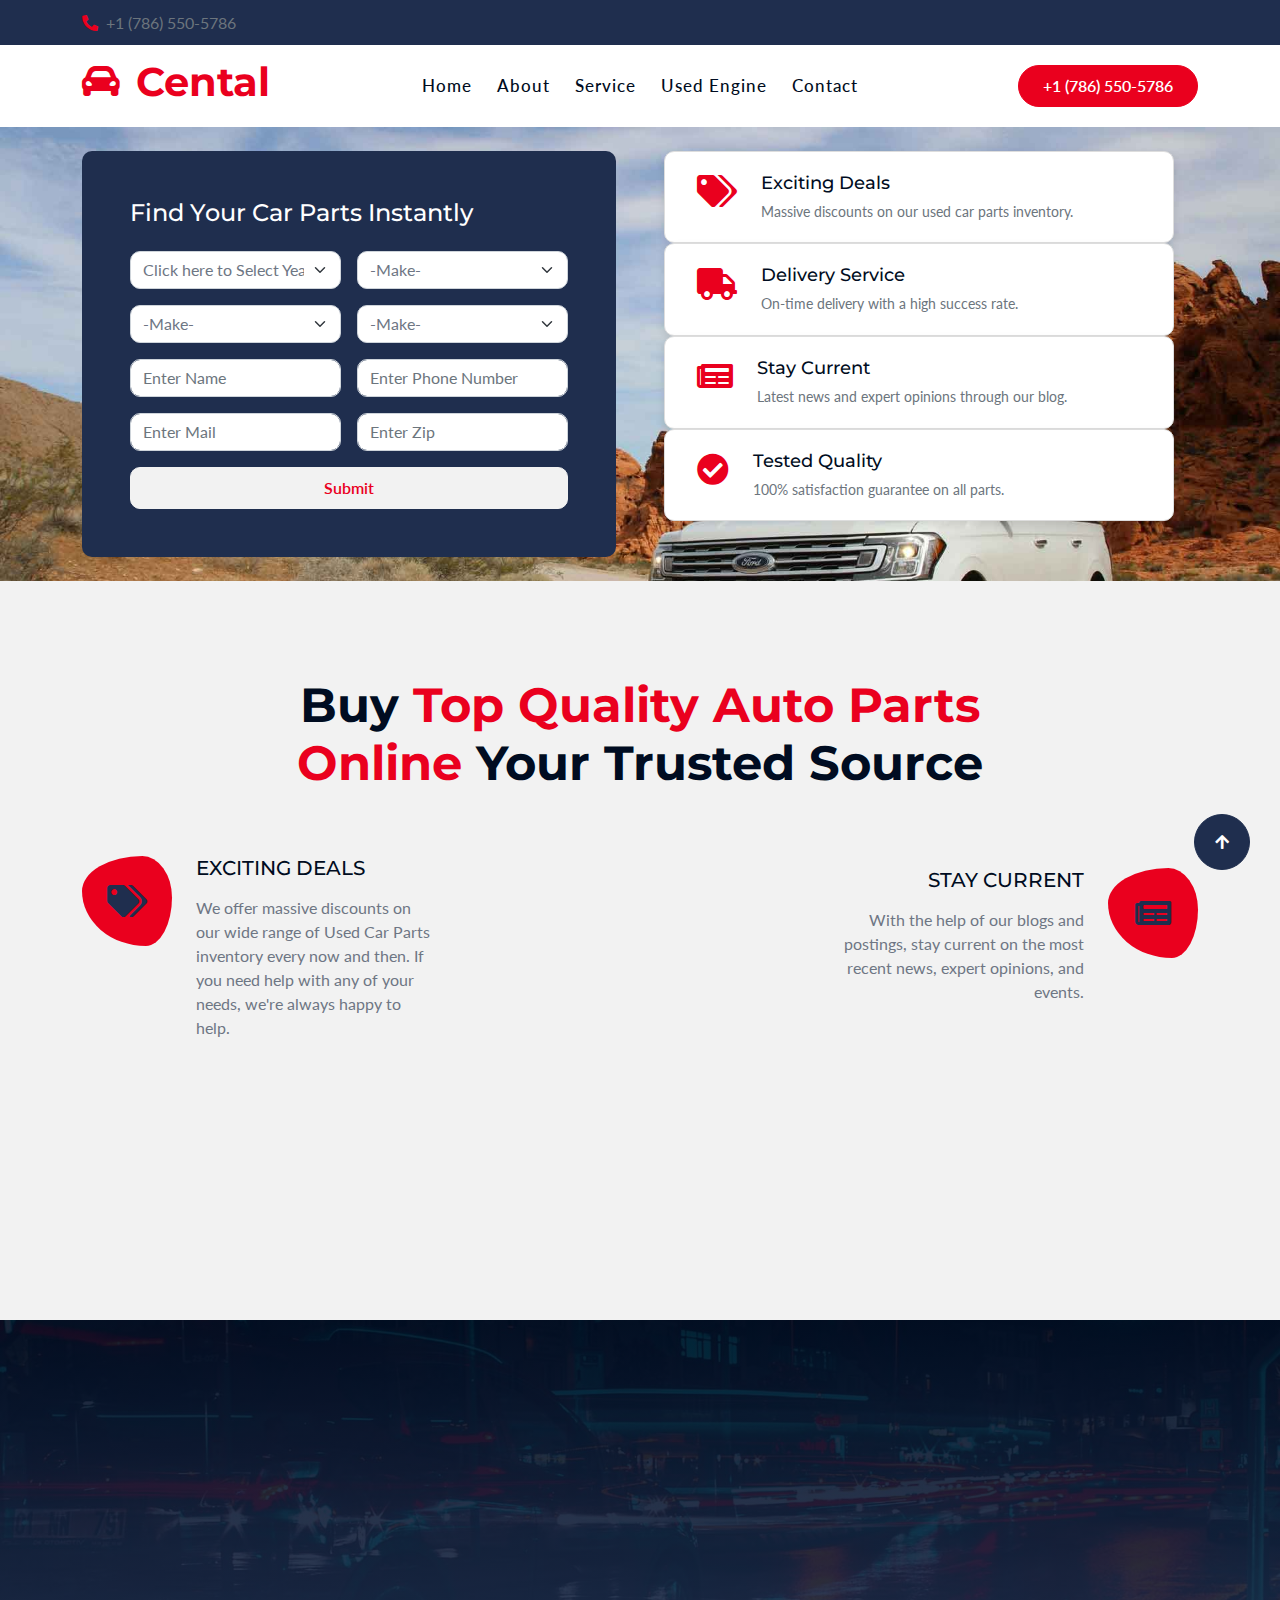
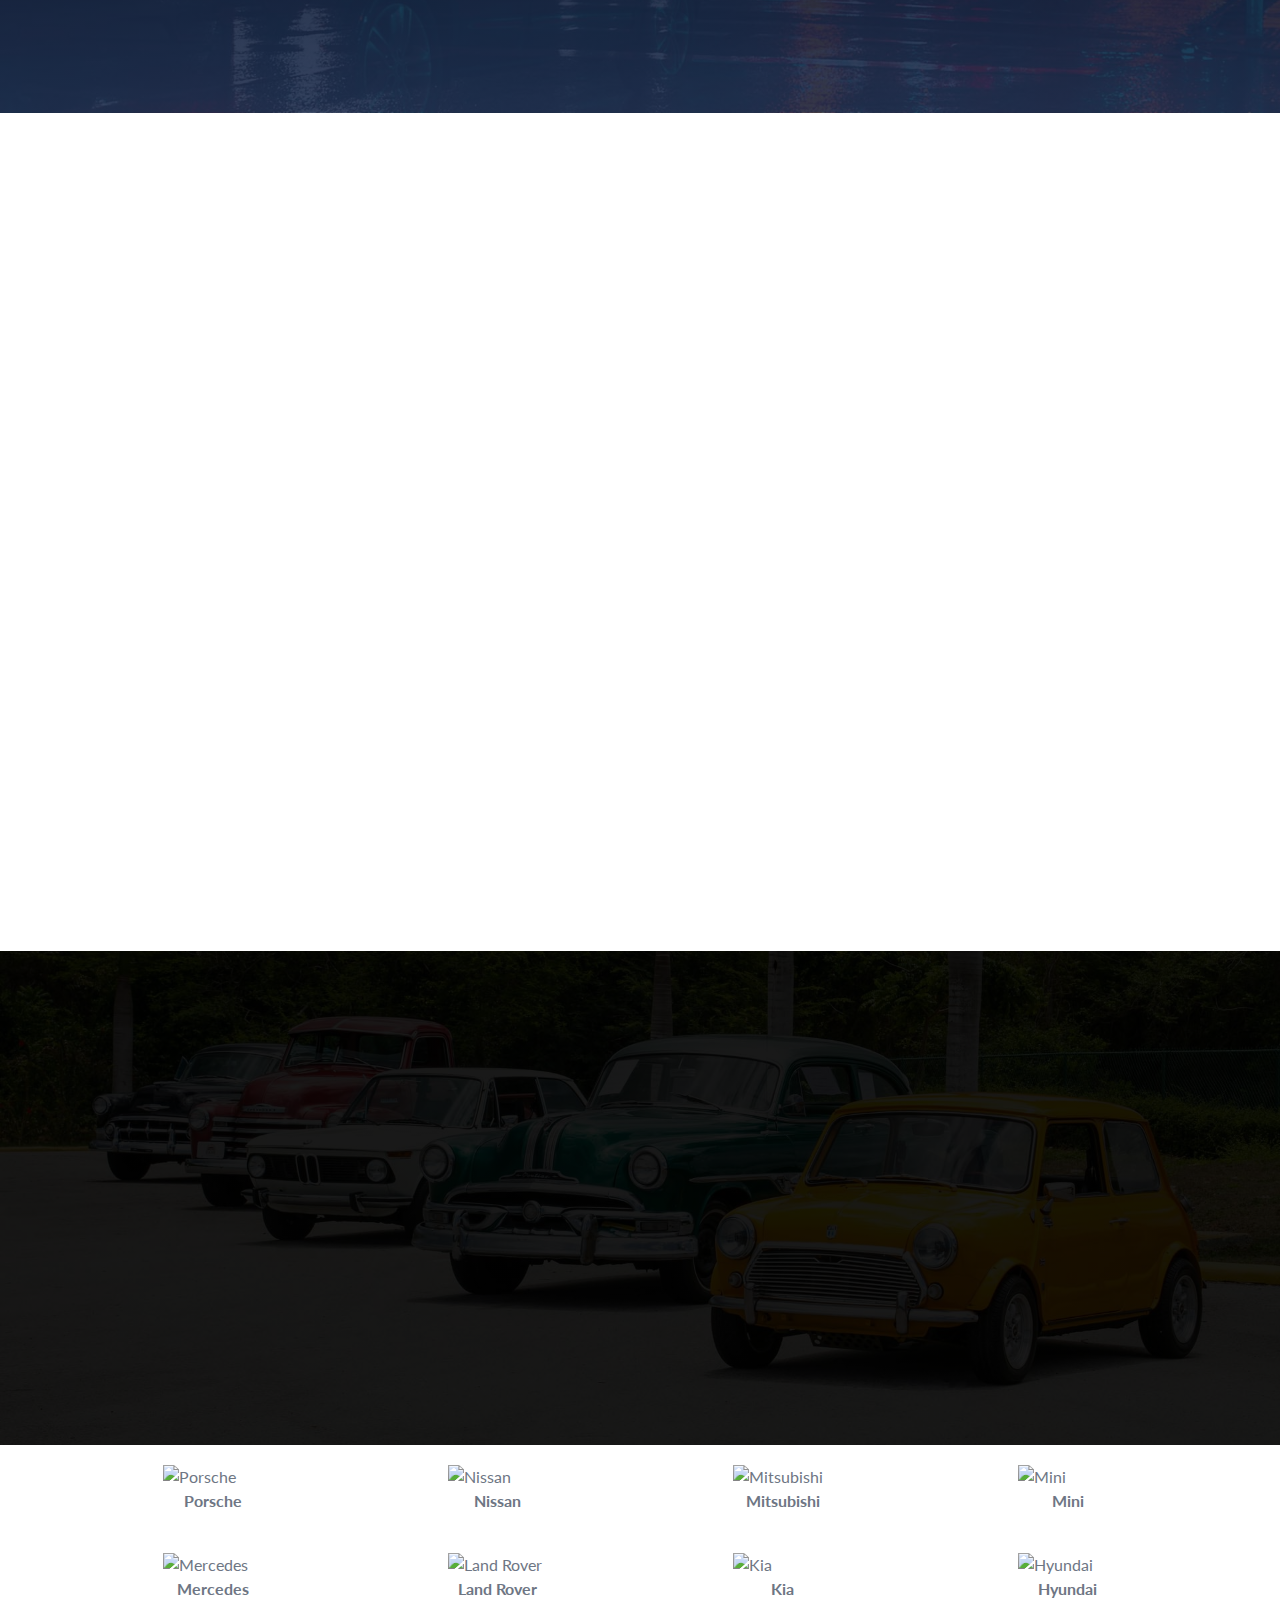
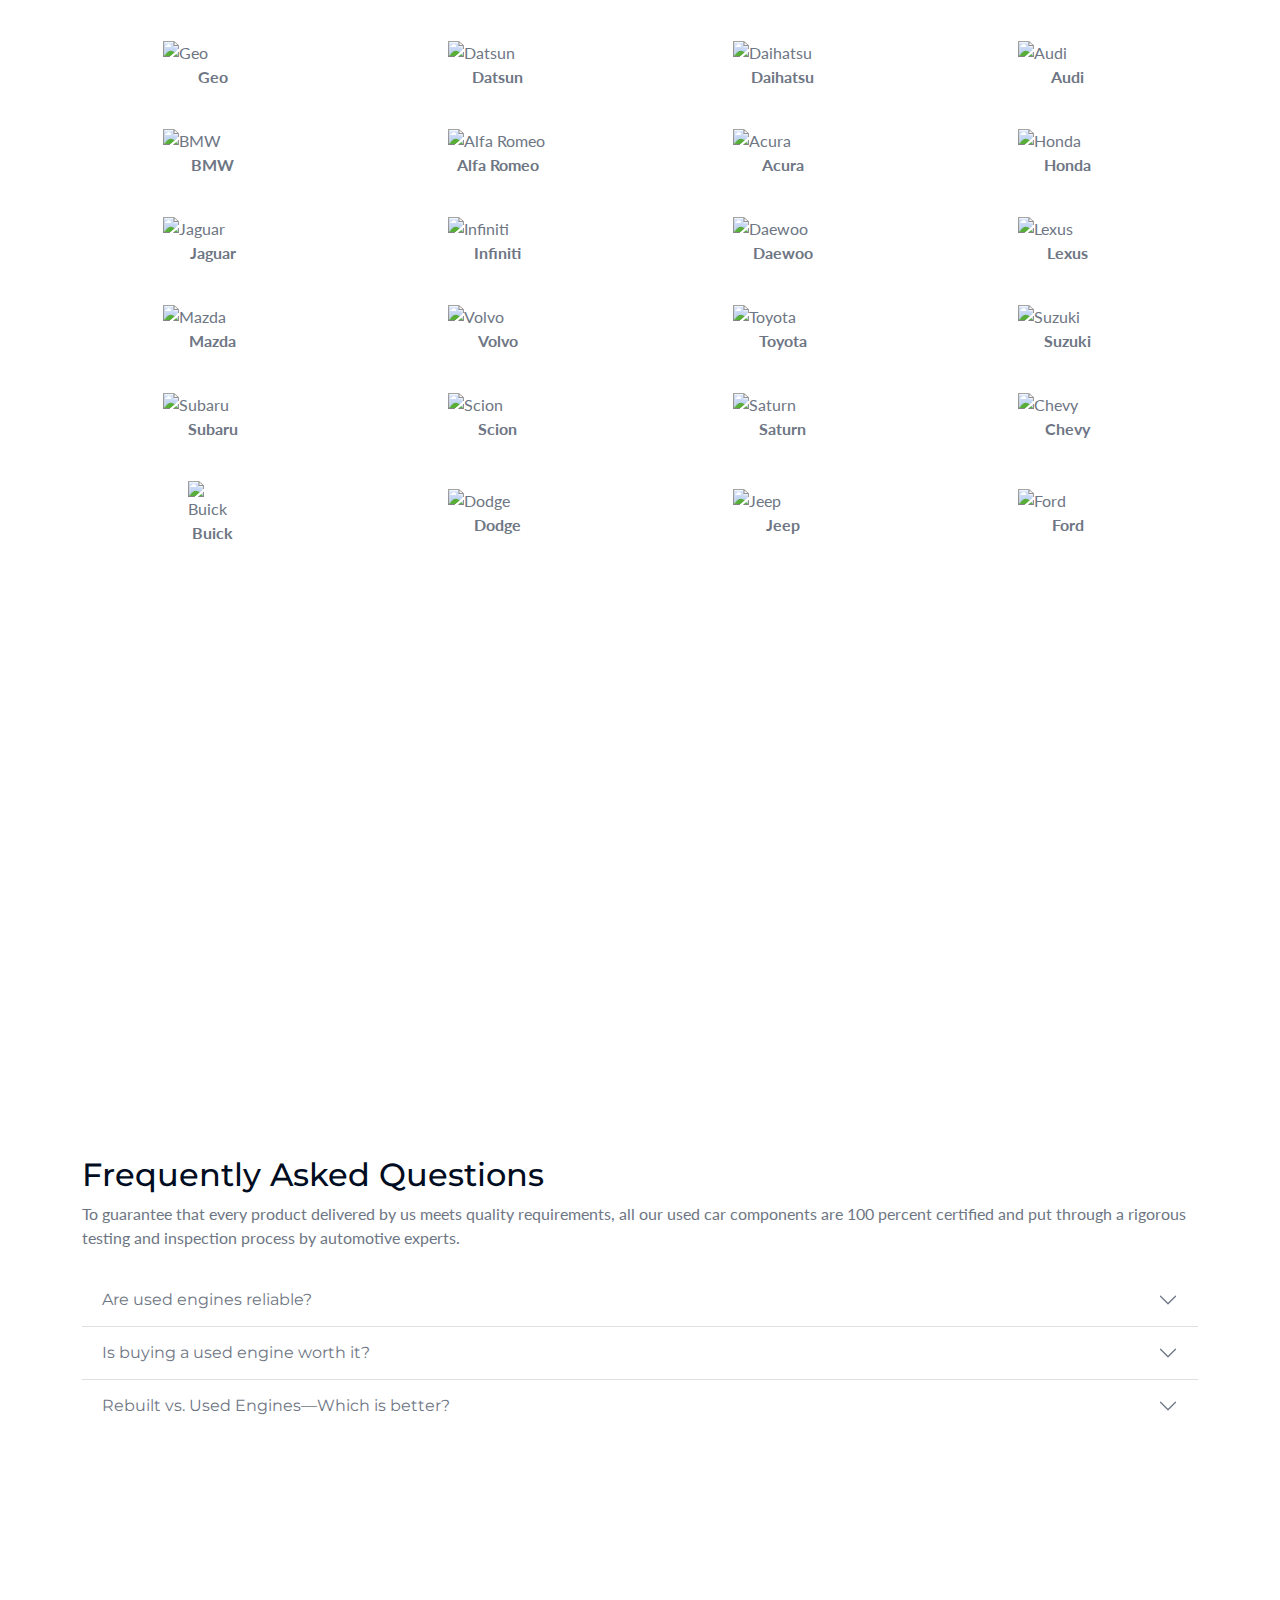
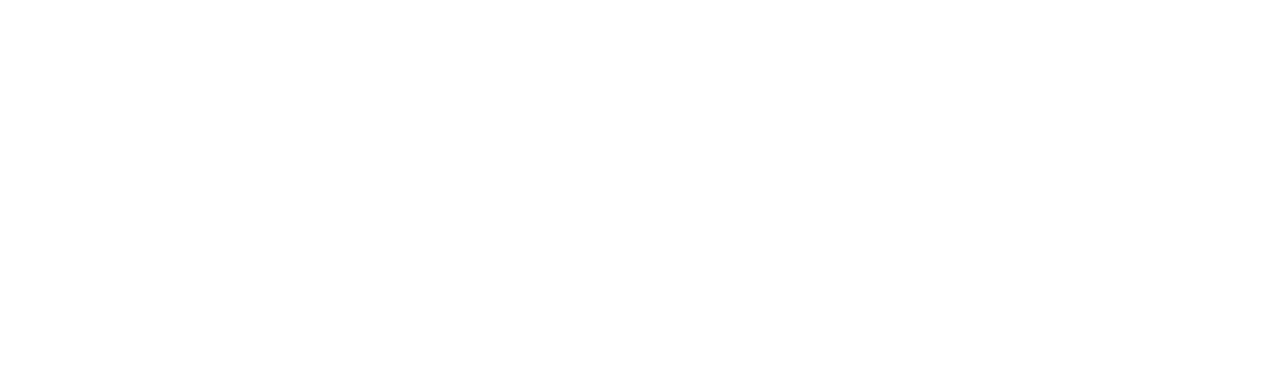
==== commit a84ee437: "Merge branch 'main' of https://github.com/balajimalathi/balajimalathi.github.io" ====
--- a/index.html
+++ b/index.html
@@ -1945,10 +1945,10 @@
         <div class="container pb-5">
             <div class="text-center mx-auto pb-5 wow fadeInUp" data-wow-delay="0.1s" style="max-width: 800px;">
                 <h1 class="display-5 text-capitalize mb-3">Our Clients<span class="text-primary"> Reviews</span></h1>
-                <p class="mb-0">Lorem ipsum dolor sit amet, consectetur adipisicing elit. Ut amet nemo expedita
+               <!--  <p class="mb-0">Lorem ipsum dolor sit amet, consectetur adipisicing elit. Ut amet nemo expedita
                     asperiores commodi accusantium at cum harum, excepturi, quia tempora cupiditate! Adipisci facilis
                     modi quisquam quia distinctio,
-                </p>
+                </p> -->
             </div>
             <div class="owl-carousel testimonial-carousel wow fadeInUp" data-wow-delay="0.1s">
                 <div class="testimonial-item">
@@ -1957,8 +1957,8 @@
                     <div class="testimonial-inner p-4">
                         <!-- <img src="img/testimonial-1.jpg" class="img-fluid" alt=""> -->
                         <div class="ms-4">
-                            <h4>Person Name</h4>
-                            <p>Profession</p>
+                            <h4>Michael Johnson</h4>
+                            <p>Mechanic</p>
                             <div class="d-flex text-primary">
                                 <i class="fas fa-star"></i>
                                 <i class="fas fa-star"></i>
@@ -1969,8 +1969,7 @@
                         </div>
                     </div>
                     <div class="border-top rounded-bottom p-4">
-                        <p class="mb-0">Lorem ipsum dolor sit amet consectetur adipisicing elit. Quam soluta neque ab
-                            repudiandae reprehenderit ipsum eos cumque esse repellendus impedit.</p>
+                        <p class="mb-0">The selection here is unbeatable, and the prices are fair. It's a lifesaver for my workshop!</p>
                     </div>
                 </div>
                 <div class="testimonial-item">
@@ -1979,8 +1978,8 @@
                     <div class="testimonial-inner p-4">
                         <!-- <img src="img/testimonial-2.jpg" class="img-fluid" alt=""> -->
                         <div class="ms-4">
-                            <h4>Person Name</h4>
-                            <p>Profession</p>
+                            <h4>John Smith</h4>
+                            <p>Automotive Engineer</p>
                             <div class="d-flex text-primary">
                                 <i class="fas fa-star"></i>
                                 <i class="fas fa-star"></i>
@@ -1991,8 +1990,7 @@
                         </div>
                     </div>
                     <div class="border-top rounded-bottom p-4">
-                        <p class="mb-0">Lorem ipsum dolor sit amet consectetur adipisicing elit. Quam soluta neque ab
-                            repudiandae reprehenderit ipsum eos cumque esse repellendus impedit.</p>
+                        <p class="mb-0">I found the exact part I needed quickly and at a great price. The site is user-friendly, and the quality of the parts is top-notch.</p>
                     </div>
                 </div>
                 <div class="testimonial-item">
@@ -2001,8 +1999,8 @@
                     <div class="testimonial-inner p-4">
                         <!-- <img src="img/testimonial-3.jpg" class="img-fluid" alt=""> -->
                         <div class="ms-4">
-                            <h4>Person Name</h4>
-                            <p>Profession</p>
+                            <h4>Emily Davis</h4>
+                            <p>Car Enthusiast</p>
                             <div class="d-flex text-primary">
                                 <i class="fas fa-star"></i>
                                 <i class="fas fa-star"></i>
@@ -2013,8 +2011,7 @@
                         </div>
                     </div>
                     <div class="border-top rounded-bottom p-4">
-                        <p class="mb-0">Lorem ipsum dolor sit amet consectetur adipisicing elit. Quam soluta neque ab
-                            repudiandae reprehenderit ipsum eos cumque esse repellendus impedit.</p>
+                        <p class="mb-0">This site is my go-to for all auto parts. The service is reliable, and I always receive my orders on time.</p>
                     </div>
                 </div>
             </div>
